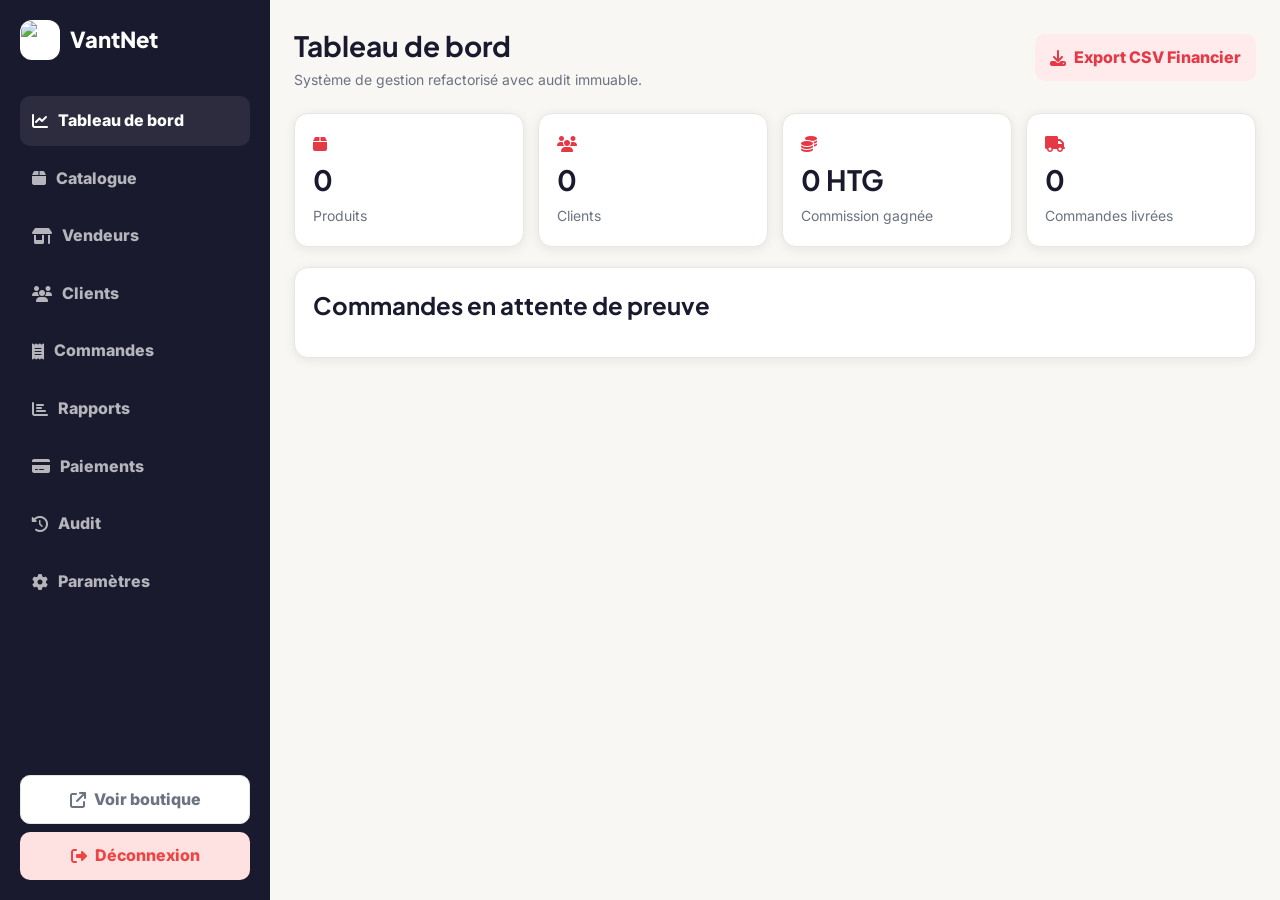
==== admin-marketplace-haiti.html @ f0ff408c "Change brand color from #E63946 to #1B4F9C" ====
<!DOCTYPE html>
<html lang="fr">
<head>
  <meta charset="UTF-8">
  <meta name="viewport" content="width=device-width, initial-scale=1.0">
  <title>MarketHaiti - Administration Refactorisée</title>
  <link rel="preconnect" href="https://fonts.googleapis.com">
  <link rel="preconnect" href="https://fonts.gstatic.com" crossorigin>
  <link href="https://fonts.googleapis.com/css2?family=Plus+Jakarta+Sans:wght@400;500;600;700;800&family=Inter:wght@300;400;500;600;700&display=swap" rel="stylesheet">
  <link rel="stylesheet" href="https://cdnjs.cloudflare.com/ajax/libs/font-awesome/6.5.0/css/all.min.css">
  <script src="https://cdnjs.cloudflare.com/ajax/libs/xlsx/0.18.5/xlsx.full.min.js"></script>
  <script src="https://cdn.jsdelivr.net/npm/@supabase/supabase-js@2.38.0/dist/module.js" type="module"></script>
  <style>
    :root {
      --brand: #E63946; --brand-dark: #c1121f; --brand-light: #ffeaec; --gold: #F4A261;
      --dark: #1a1a2e; --dark2: #16213e; --surface: #f8f7f4; --surface2: #ffffff;
      --border: #e8e6e1; --text: #1a1a2e; --text2: #6b7280; --text3: #9ca3af;
      --success: #10b981; --warning: #f59e0b; --danger: #ef4444; --info: #3b82f6;
      --radius: 14px; --radius-sm: 8px; --shadow: 0 2px 12px rgba(0,0,0,0.08); --shadow-lg: 0 8px 40px rgba(0,0,0,0.12);
    }
    * { box-sizing: border-box; margin: 0; padding: 0; }
    [hidden] { display: none !important; }
    body { min-height: 100vh; background: var(--surface); color: var(--text); font-family: "Inter", sans-serif; line-height: 1.6; }
    h1,h2,h3,h4 { font-family: "Plus Jakarta Sans", sans-serif; letter-spacing: 0; }
    button,input,textarea,select { font: inherit; } button { cursor: pointer; } img { display:block; max-width:100%; }
    .login-screen { min-height: 100vh; display: grid; place-items: center; padding: 24px; background: linear-gradient(135deg, var(--dark), var(--dark2) 64%, #0f3460); }
    .login-card { width: min(430px, 100%); background: white; border-radius: var(--radius); padding: 28px; box-shadow: var(--shadow-lg); }
    .brand { display:flex; align-items:center; gap:10px; margin-bottom:18px; font-family:"Plus Jakarta Sans"; font-weight:800; font-size:22px; }
    .brand img { width:40px; height:40px; border-radius:12px; object-fit:cover; border:1px solid rgba(255,255,255,0.18); background:white; }
    .brand-mark { width:40px; height:40px; border-radius:12px; background:var(--brand); color:white; display:grid; place-items:center; }
    .field { display:grid; gap:7px; margin-top:14px; }
    .field label { font-size:13px; font-weight:800; color:var(--dark); }
    .field input,.field textarea,.field select { width:100%; border:1.5px solid var(--border); border-radius:10px; padding:12px; outline:none; background:white; }
    .field textarea { min-height:88px; resize:vertical; }
    .field input:focus,.field textarea:focus,.field select:focus { border-color:var(--brand); box-shadow:0 0 0 4px rgba(230,57,70,0.08); }
    .btn-primary,.btn-soft,.btn-danger,.btn-ghost { border:0; border-radius:10px; padding:11px 15px; font-weight:800; display:inline-flex; align-items:center; justify-content:center; gap:8px; text-decoration:none; transition:.2s ease; }
    .btn-primary { background:var(--brand); color:white; } .btn-primary:hover { background:var(--brand-dark); }
    .btn-soft { background:var(--brand-light); color:var(--brand); }
    .btn-danger { background:#fee2e2; color:var(--danger); }
    .btn-ghost { background:white; color:var(--text2); border:1.5px solid var(--border); }
    .error-text { min-height:18px; margin-top:10px; color:var(--danger); font-size:13px; font-weight:800; }
    .app-shell { display:block; min-height:100vh; }
    .sidebar { position:fixed; inset:0 auto 0 0; width:270px; background:var(--dark); color:white; padding:20px; display:flex; flex-direction:column; gap:18px; }
    .side-brand { color:white; } .side-brand .brand-mark { background:var(--brand); }
    .admin-tabs { display:grid; gap:8px; }
    .admin-tab { border:0; border-radius:10px; background:transparent; color:rgba(255,255,255,.68); padding:12px; text-align:left; font-weight:800; display:flex; align-items:center; gap:10px; }
    .admin-tab:hover,.admin-tab.active { background:rgba(255,255,255,.08); color:white; }
    .sidebar-footer { margin-top:auto; display:grid; gap:8px; }
    .content { margin-left:270px; padding:24px; }
    .topbar { display:flex; align-items:center; justify-content:space-between; gap:14px; margin-bottom:22px; }
    .topbar h1 { font-size:28px; }
    .muted { color:var(--text2); font-size:14px; }
    .stats-grid { display:grid; grid-template-columns:repeat(4,minmax(0,1fr)); gap:14px; margin-bottom:20px; }
    .stat-card,.panel { background:white; border:1px solid var(--border); border-radius:var(--radius); box-shadow:var(--shadow); }
    .stat-card { padding:18px; } .stat-card i { color:var(--brand); } .stat-card strong { display:block; font-family:"Plus Jakarta Sans"; font-size:28px; }
    .panel { padding:18px; margin-bottom:18px; }
    .panel-header { display:flex; align-items:center; justify-content:space-between; gap:14px; margin-bottom:14px; flex-wrap:wrap; }
    .form-grid { display:grid; grid-template-columns:repeat(2,minmax(0,1fr)); gap:14px; }
    .field.full { grid-column:1/-1; }
    .actions-row { display:flex; gap:8px; flex-wrap:wrap; align-items:center; justify-content:flex-end; }
    .table-wrap { overflow:auto; border:1px solid var(--border); border-radius:var(--radius-sm); }
    .color-chip { display:inline-flex; align-items:center; gap:8px; background:var(--surface,#f8f7f4); border:1px solid var(--border); border-radius:999px; padding:6px 10px 6px 8px; font-size:13px; font-weight:700; }
    .color-chip-dot { width:16px; height:16px; border-radius:50%; border:1px solid rgba(0,0,0,0.15); flex:0 0 auto; }
    .color-chip-remove { border:0; background:transparent; color:var(--danger,#ef4444); font-weight:800; cursor:pointer; padding:0; }
    table { width:100%; border-collapse:collapse; min-width:760px; background:white; }
    th,td { padding:12px; border-bottom:1px solid var(--border); text-align:left; vertical-align:middle; font-size:14px; }
    th { background:var(--surface); font-weight:800; color:var(--dark); }
    tr:last-child td { border-bottom:0; }
    .thumb { width:48px; height:48px; border-radius:10px; object-fit:cover; background:var(--surface); border:1px solid var(--border); }
    .status-pill { border-radius:999px; padding:4px 10px; font-size:12px; font-weight:800; display:inline-flex; }
    .status-pill.pending { background:#fef3c7; color:#b45309; }
    .status-pill.validated { background:#dbeafe; color:#1e40af; }
    .status-pill.shipping { background:#fce7f3; color:#be185d; }
    .status-pill.delivered { background:#dcfce7; color:#166534; }
    .modal-body img.proof-img { max-width: 100%; height: auto; border-radius: 10px; margin: 10px 0; }
    .view { display:none; } .view.active { display:block; }
    .notice { background:#fff7ed; border:1px solid #fed7aa; color:#9a3412; border-radius:10px; padding:12px; margin-bottom:14px; font-weight:700; }
    .color-picker-wrap { display:flex; gap:10px; align-items:center; }
    .color-input { width:60px; height:42px; border:1.5px solid var(--border); border-radius:8px; cursor:pointer; }
    .logo-preview { width:80px; height:80px; border:1px solid var(--border); border-radius:10px; object-fit:contain; background:var(--surface); }
    .payment-method { background:var(--surface2); border:1px solid var(--border); border-radius:10px; padding:14px; margin-bottom:10px; }
    .payment-method strong { font-size:15px; display:block; }
    .payment-method .muted { font-size:13px; }
    .sub-tabs { display:grid; grid-template-columns:repeat(3,minmax(0,1fr)); gap:8px; margin-bottom:14px; }
    .sub-tab { border:1.5px solid var(--border); background:white; border-radius:8px; padding:10px; font-weight:700; text-align:center; cursor:pointer; }
    .sub-tab.active { background:var(--brand-light); border-color:var(--brand); color:var(--brand); }
    .badge { display:inline-flex; background:var(--brand-light); color:var(--brand); padding:4px 8px; border-radius:6px; font-size:12px; font-weight:800; }
    .audit-entry { background:var(--surface); border-left:3px solid var(--brand); padding:10px; margin-bottom:8px; border-radius:4px; font-size:13px; }
    .modal-overlay { position:fixed; inset:0; background:rgba(0,0,0,0.5); z-index:99; opacity:0; pointer-events:none; transition:opacity 0.2s ease; }
    .modal-overlay.open { opacity:1; pointer-events:all; }
    .modal { position:fixed; top:50%; left:50%; transform:translate(-50%,-50%) scale(0.95); z-index:100; background:white; border-radius:var(--radius); width:min(680px, 90vw); max-height:90vh; overflow:auto; box-shadow:var(--shadow-lg); opacity:0; pointer-events:none; transition:0.25s ease; }
    .modal.open { opacity:1; pointer-events:all; transform:translate(-50%,-50%) scale(1); }
    .modal-header { padding:18px 20px; border-bottom:1px solid var(--border); display:flex; justify-content:space-between; align-items:center; }
    .modal-body { padding:20px; }
    .close-btn { width:36px; height:36px; border:0; border-radius:50%; background:var(--surface); color:var(--text2); cursor:pointer; }
    .expense-row { display:grid; grid-template-columns:repeat(5,1fr); gap:10px; align-items:center; padding:10px; background:white; border-radius:8px; margin-bottom:8px; }
    @media (max-width:960px) {
      .sidebar { position:fixed; left:0; top:0; width:250px; height:100vh; z-index:1000; border-right:1px solid var(--border); overflow-y:auto; }
      .app-shell { display:flex; }
      .app-shell.authenticated .sidebar { transform:translateX(0); }
      .content { margin-left:250px; padding:16px; }
      .stats-grid { grid-template-columns:repeat(2,minmax(0,1fr)); }
      .form-grid { grid-template-columns:1fr; }
      .table-wrap { overflow-x:auto; }
      table { font-size:13px; }
      .sub-tabs { grid-template-columns:repeat(2,minmax(0,1fr)); }
    }
    @media (max-width:768px) {
      .sidebar { width:200px; }
      .content { margin-left:200px; padding:12px; }
      .stats-grid { grid-template-columns:1fr; }
      .modal { width:min(90vw, 500px); }
      .topbar { flex-direction:column; gap:10px; }
      table th, table td { padding:6px 8px; font-size:12px; }
      .admin-tabs { flex-direction:column; }
      .admin-tab { padding:8px 12px; text-align:left; }
    }
    @media (max-width:560px) {
      .sidebar { width:180px; position:fixed; }
      .content { margin-left:180px; padding:8px; }
      .form-grid { grid-template-columns:1fr !important; }
      .stats-grid { grid-template-columns:1fr; }
      .topbar { align-items:flex-start; flex-direction:column; gap:8px; }
      .brand { font-size:16px; }
      .panel-header h2, .panel-header h3 { font-size:16px; }
      .btn { padding:8px 12px; font-size:12px; }
      .modal { width:95vw; }
      table { width:100%; font-size:11px; overflow-x:auto; display:block; }
      thead, tbody, th, td, tr { display:block; }
      th, td { text-align:left; padding:8px 4px; }
      tr { border-bottom:1px solid var(--border); margin-bottom:4px; }
      th { display:none; }
      td::before { content:attr(data-label); font-weight:700; display:block; margin-bottom:4px; }
      .expense-row { grid-template-columns:1fr; }
      .color-picker-wrap { flex-direction:column; align-items:flex-start; }
      .sub-tabs { grid-template-columns:1fr; }
    }
  </style>
</head>
<body>

  <div id="appShell" class="app-shell">
    <aside class="sidebar">
      <div class="brand side-brand">
        <img id="adminBrandLogo" src="" alt="Logo" style="width:40px;height:40px;border-radius:12px;object-fit:cover;border:1px solid rgba(255,255,255,0.18);background:white;">
        <span id="adminBrandName">VantNet</span>
      </div>
      <nav class="admin-tabs" aria-label="Navigation administration">
        <button class="admin-tab active" type="button" data-view="dashboard"><i class="fa-solid fa-chart-line"></i> Tableau de bord</button>
        <button class="admin-tab" type="button" data-view="products"><i class="fa-solid fa-box"></i> Catalogue</button>
        <button class="admin-tab" type="button" data-view="vendors"><i class="fa-solid fa-shop"></i> Vendeurs</button>
        <button class="admin-tab" type="button" data-view="customers"><i class="fa-solid fa-users"></i> Clients</button>
        <button class="admin-tab" type="button" data-view="orders"><i class="fa-solid fa-receipt"></i> Commandes</button>
        <button class="admin-tab" type="button" data-view="reports"><i class="fa-solid fa-chart-bar"></i> Rapports</button>
        <button class="admin-tab" type="button" data-view="payments"><i class="fa-solid fa-credit-card"></i> Paiements</button>
        <button class="admin-tab" type="button" data-view="audit"><i class="fa-solid fa-history"></i> Audit</button>
        <button class="admin-tab" type="button" data-view="settings"><i class="fa-solid fa-gear"></i> Paramètres</button>
      </nav>
      <div class="sidebar-footer">
        <a class="btn-ghost" href="index.html" target="_blank" rel="noopener"><i class="fa-solid fa-arrow-up-right-from-square"></i> Voir boutique</a>
        <button id="logoutAdmin" class="btn-danger" type="button"><i class="fa-solid fa-right-from-bracket"></i> Déconnexion</button>
      </div>
    </aside>

    <main class="content">
      <div class="topbar">
        <div>
          <h1 id="viewTitle">Tableau de bord</h1>
          <p class="muted">Système de gestion refactorisé avec audit immuable.</p>
        </div>
        <button id="exportData" class="btn-soft" type="button"><i class="fa-solid fa-download"></i> Export CSV Financier</button>
      </div>

      <!-- DASHBOARD -->
      <section id="dashboardView" class="view active">
        <div class="stats-grid">
          <div class="stat-card"><i class="fa-solid fa-box"></i><strong id="statProducts">0</strong><span class="muted">Produits</span></div>
          <div class="stat-card"><i class="fa-solid fa-users"></i><strong id="statCustomers">0</strong><span class="muted">Clients</span></div>
          <div class="stat-card"><i class="fa-solid fa-coins"></i><strong id="statCommissionEarned">0 HTG</strong><span class="muted">Commission gagnée</span></div>
          <div class="stat-card"><i class="fa-solid fa-truck"></i><strong id="statDelivered">0</strong><span class="muted">Commandes livrées</span></div>
        </div>
        <div class="panel">
          <div class="panel-header"><h2>Commandes en attente de preuve</h2></div>
          <div id="recentOrders"></div>
        </div>
      </section>

      <!-- PRODUCTS (Simplifié - Vendeur directement) -->
      <section id="productsView" class="view">
        <div class="panel">
          <div class="panel-header"><h2 id="productFormTitle">Ajouter un produit</h2><button id="resetProductForm" class="btn-ghost" type="button">Nouveau</button></div>
          <form id="productForm" class="form-grid">
            <input id="productId" type="hidden">
            <div class="field"><label for="productName">Nom du produit</label><input id="productName" required type="text"></div>
            <div class="field"><label for="productPrice">Prix de base</label><input id="productPrice" required type="number" min="0" step="1"></div>
            <div class="field"><label for="productStock">Stock</label><input id="productStock" required type="number" min="0" step="1"></div>
            <div class="field"><label>Catégorie</label><div id="productCategoryWrap"></div></div>
            <div class="field full"><label for="productVendor">Sélectionner l'entreprise vendeuse</label><select id="productVendor" required></select></div>

            <div id="brandFieldBox" class="field"><label>Marque</label><div id="productBrandWrap"></div></div>
            <div id="conditionFieldBox" class="field"><label>État du produit</label><div id="productConditionWrap"></div></div>
            <div id="colorOptionsFieldBox" class="field full">
              <label>Couleurs disponibles (vêtements, téléphones, ordinateurs, montres...)</label>
              <p class="muted" style="font-size:12px;margin:2px 0 8px;">Facultatif. Ajoutez une ou plusieurs couleurs — le client les verra sous forme de pastilles cliquables sur la fiche produit. Même prix et même stock pour toutes les couleurs.</p>
              <div id="colorOptionsEditor" style="display:flex;gap:8px;flex-wrap:wrap;margin-bottom:8px;"></div>
              <div style="display:flex;gap:8px;align-items:end;">
                <div style="flex:1;"><div id="productColorWrap"></div></div>
                <button class="btn-soft" type="button" id="addColorOptionBtn"><i class="fa-solid fa-plus"></i> Ajouter la couleur</button>
              </div>
            </div>
            <div id="ramFieldBox" class="field"><label>RAM (mémoire vive)</label><div id="productRamWrap"></div></div>
            <div id="romFieldBox" class="field"><label>ROM (capacité de stockage)</label><div id="productRomWrap"></div></div>
            <div class="field" style="display:flex;align-items:end;gap:8px;">
              <label style="display:flex;align-items:center;gap:8px;margin:0;">
                <input id="productIsActive" type="checkbox" checked style="width:auto;">
                Produit actif / visible sur la boutique
              </label>
            </div>

            <div class="field full"><label for="productImage">Lien URL de l'image principale (accepte aussi un lien Google Drive partagé)</label><input id="productImage" type="url" placeholder="https://..."></div>
            <div class="field full"><label for="productImageFile">Importer l'image principale depuis la galerie</label><input id="productImageFile" type="file" accept="image/*"></div>
            <div class="field full"><label for="productGalleryFiles">Images secondaires (jusqu'à 5 — import depuis la galerie)</label><input id="productGalleryFiles" type="file" accept="image/*" multiple></div>
            <div class="field full" style="display:flex;gap:8px;align-items:end;">
              <div style="flex:1;"><label for="productGalleryUrl">...ou ajouter une image secondaire par lien URL</label><input id="productGalleryUrl" type="url" placeholder="https://..."></div>
              <button class="btn-soft" type="button" id="addGalleryUrlBtn"><i class="fa-solid fa-link"></i> Ajouter le lien</button>
            </div>
            <div id="galleryPreview" class="field full" style="display:flex;gap:8px;flex-wrap:wrap;"></div>

            <div class="field full"><label for="productDescription">Description</label><textarea id="productDescription" required></textarea></div>

            <!-- GRILLE DE PRIX PAR CONTENANCE (parfums / sprays) -->
            <div id="volumeSectionBox" class="field full" style="border-top:1px solid var(--border,#e8e6e1);padding-top:14px;margin-top:6px;">
              <label style="display:flex;align-items:center;justify-content:space-between;">
                <span>Grille de prix par contenance — parfums / sprays</span>
              </label>
              <p class="muted" style="font-size:12px;margin:4px 0 10px;">Ajoutez une ligne par contenance (ex: 30ml, 50ml, 100ml) avec son propre prix. Si des lignes existent, le client choisit la contenance et le prix s'ajuste automatiquement ; sinon le prix de base ci-dessus s'applique. Le stock reste géré au niveau du produit.</p>
              <div id="volumesEditor"></div>
              <div style="display:grid;grid-template-columns:1fr 1fr auto;gap:8px;align-items:end;margin-top:8px;">
                <div class="field" style="margin:0;"><label>Contenance (ml)</label><div id="newVolumeMlWrap"></div></div>
                <div class="field" style="margin:0;"><label>Prix</label><input id="newVolumePrice" type="number" min="0" step="1" placeholder="Prix"></div>
                <button class="btn-soft" type="button" id="addVolumeBtn"><i class="fa-solid fa-plus"></i> Ajouter</button>
              </div>
            </div>

            <div class="field full actions-row"><button class="btn-primary" type="submit"><i class="fa-solid fa-floppy-disk"></i> Enregistrer</button></div>
          </form>
        </div>
        <div class="panel"><div class="panel-header"><h2>Produits enregistrés</h2></div><div id="productsTable"></div></div>
      </section>

      <!-- VENDORS -->
      <section id="vendorsView" class="view">
        <div class="panel"><div class="panel-header"><h2>Gestion des Vendeurs/Entreprises</h2></div>
          <form id="vendorForm" class="form-grid">
            <input id="vendorId" type="hidden">
            <div class="field"><label for="vendorName">Nom de l'entreprise</label><input id="vendorName" required type="text" placeholder="Ex: Mark-Enley Shop"></div>
            <div class="field"><label for="vendorPhone">Téléphone</label><input id="vendorPhone" type="tel" placeholder="+509..." required></div>
            <div class="field"><label for="vendorCommission">Part du vendeur (%)</label><input id="vendorCommission" required type="number" min="0" max="100" step="1" placeholder="85"></div>
            <div class="field full"><label for="vendorPaymentMethod">Méthode de paiement</label><select id="vendorPaymentMethod"><option value="MonCash">MonCash</option><option value="NatCash">NatCash</option><option value="Bank">Banque</option></select></div>
            <div class="field full"><label for="vendorPaymentDetails">Infos de paiement manuel</label><textarea id="vendorPaymentDetails" placeholder="Numéro MonCash, NatCash ou compte bancaire..."></textarea></div>
            <div class="field full"><label for="vendorLogo">Lien URL du logo (accepte aussi un lien Google Drive partagé)</label><input id="vendorLogo" type="url" placeholder="https://..."></div>
            <div class="field full"><label for="vendorLogoFile">Importer un logo depuis la galerie</label><input id="vendorLogoFile" type="file" accept="image/*"></div>
            <div class="field full actions-row"><button class="btn-primary" type="submit"><i class="fa-solid fa-floppy-disk"></i> Enregistrer</button></div>
          </form>
        </div>
        <div class="panel"><div class="panel-header"><h2>Vendeurs enregistrés</h2></div><div id="vendorsTable"></div></div>
      </section>

      <!-- CUSTOMERS -->
      <section id="customersView" class="view">
        <div class="panel"><div class="panel-header"><h2>Gestion des Clients</h2></div><div id="customersTable"></div></div>
      </section>

      <!-- ORDERS -->
      <section id="ordersView" class="view">
        <div class="panel">
          <div class="panel-header"><h2>Commandes</h2><p class="muted">Gestion du statut et de la preuve</p></div>
          <div id="ordersTable"></div>
        </div>
      </section>

      <!-- REPORTS (Nouveau) -->
      <section id="reportsView" class="view">
        <div class="panel">
          <div class="panel-header"><h2>Rapports Comptables</h2><button id="exportFinancial" class="btn-soft" type="button"><i class="fa-solid fa-download"></i> Exporter Excel/CSV</button></div>
          <div id="reportsContent"></div>
        </div>
      </section>

      <!-- PAYMENTS -->
      <section id="paymentsView" class="view">
        <div class="sub-tabs">
          <button class="sub-tab active" type="button" data-payment-type="moncash">MonCash</button>
          <button class="sub-tab" type="button" data-payment-type="natcash">NatCash</button>
          <button class="sub-tab" type="button" data-payment-type="bank">Compte Bancaire</button>
        </div>
        <div class="panel">
          <form id="paymentForm" class="form-grid">
            <div id="paymentFields"></div>
            <div class="field full actions-row"><button class="btn-primary" type="submit"><i class="fa-solid fa-floppy-disk"></i> Enregistrer</button></div>
          </form>
        </div>
      </section>

      <!-- AUDIT LOG (Nouveau) -->
      <section id="auditView" class="view">
        <div class="panel">
          <div class="panel-header"><h2>Journal d'activité & Sécurité</h2></div>
          <div id="auditLog"></div>
        </div>
      </section>

      <!-- SETTINGS -->
      <section id="settingsView" class="view">
        <div class="panel">
          <div class="panel-header"><h2>Paramètres globaux</h2></div>
          <form id="settingsForm" class="form-grid">
            <div class="field full"><label for="storeName">Nom du magasin</label><input id="storeName" type="text" placeholder="MarketHaiti"></div>
            <div class="field full"><label for="storeLogoUrl">Logo du magasin (URL, accepte aussi un lien Google Drive partagé)</label><input id="storeLogoUrl" type="url" placeholder="https://..."></div>
            <div class="field"><label for="storeLogoFile">Importer logo depuis la galerie</label><input id="storeLogoFile" type="file" accept="image/*"></div>
            <div class="field"><label>Prévisualisation du logo</label><img id="storeLogoPreview" class="logo-preview" src="" alt="Aperçu logo"></div>
            <div class="field full"><label for="brandColor">Couleur principale</label><div class="color-picker-wrap"><input id="brandColor" class="color-input" type="color" value="#1B4F9C"><span id="brandColorDisplay">#1B4F9C</span></div></div>
            <div class="field full"><label for="globalCommission">Commission globale par défaut (%)</label><input id="globalCommission" type="number" min="0" max="100" step="0.1" value="10"></div>
            <div class="field full"><label for="announcementText">Annonce publique</label><textarea id="announcementText" placeholder="Message à afficher sur la page principale"></textarea></div>
            <div class="field full"><label for="announcementTextColor">Couleur du texte annonce</label><input id="announcementTextColor" class="color-input" type="color" value="#ffffff"></div>
            <div class="field full"><label><input id="announcementActive" type="checkbox"> Activer l'annonce</label></div>
            <div class="field full actions-row"><button class="btn-primary" type="submit"><i class="fa-solid fa-floppy-disk"></i> Enregistrer</button></div>
          </form>
        </div>
      </section>
    </main>
  </div>

  <div id="modalOverlay" class="modal-overlay"></div>
  
  <!-- PROOF IMAGE MODAL -->
  <div id="proofModal" class="modal" aria-label="Preuve de paiement">
    <div class="modal-header">
      <h3>Preuve de paiement</h3>
      <button class="close-btn" type="button" data-close-modal><i class="fa-solid fa-xmark"></i></button>
    </div>
    <div class="modal-body" id="proofContent"></div>
  </div>

  <script>
    "use strict";
    // =====================================================================
    // VantNet Haiti — Back-office Admin — fichier unique (HTML + CSS + JS)
    // Sommaire rapide de ce script :
    //   1. Config Supabase + état global (state) + ATTRIBUTE_TYPES
    //   2. Lecture/écriture Supabase (readStore, writeStore, deleteRows, upload)
    //   3. Chargement initial (seedData) + écoute temps réel
    //   4. Listes déroulantes dynamiques (renderAttributeSelect → table product_options)
    //   5. Visibilité des champs produit selon la catégorie (categoryProfile)
    //   6. Formulaire produit : galerie (fichier + URL), grille de prix par ml
    //   7. Rendu des tableaux (produits, clients, commandes, vendeurs, rapports)
    //   8. Écouteurs d'événements globaux (clics, formulaires, exports)
    // =====================================================================

    // SUPABASE CONFIGURATION
    const SUPABASE_URL = "https://ishbmvzuwdygepwhduug.supabase.co";
    const SUPABASE_ANON_KEY = "eyJhbGciOiJIUzI1NiIsInR5cCI6IkpXVCJ9.eyJpc3MiOiJzdXBhYmFzZSIsInJlZiI6ImlzaGJtdnp1d2R5Z2Vwd2hkdXVnIiwicm9sZSI6ImFub24iLCJpYXQiOjE3ODExNDc1MzQsImV4cCI6MjA5NjcyMzUzNH0.VRmc4tJei93sO2cD7OFYCSaPRjMS8lt3hL5vXp145EY";
    
    let supabase = null;

    // Dynamically import and initialize Supabase
    const supabaseReady = (async () => {
      const { createClient } = await import('https://cdn.jsdelivr.net/npm/@supabase/supabase-js@2.38.0/+esm');
      supabase = createClient(SUPABASE_URL, SUPABASE_ANON_KEY);
    })();

    // Hash SHA-256 du mot de passe PHRJ2003
    const ADMIN_HASH = "1a5e5d98ecd28d09630d95c9027845434ac8445573b2a27bff119c2d9314bebf";
    // Fallback cleartext pour environnements locaux sans crypto.subtle (temporaire)
    const FALLBACK_ADMIN_PW = "PHRJ2003";
    
    const STORAGE = {
      adminSession: "mh_admin_session_v2"
    };

    // Données par défaut
    const DEFAULT_SETTINGS = {
      storeName: "MarketHaiti",
      storeLogoUrl: "https://images.unsplash.com/photo-1523275335684-37898b6baf30?auto=format&fit=crop&w=160&q=80",
      brandColor: "#1B4F9C",
      globalCommission: 10
    };

    const DEFAULT_PAYMENTS = {
      moncash: { numbers: [], account: "" },
      natcash: { numbers: [], account: "" },
      bank: { accountHolder: "", accountNumber: "", bankName: "" }
    };

    const DEFAULT_ANNOUNCEMENTS = {
      active: false,
      message: "Bienvenue sur VantNet — publiez une annonce active pour vos clients.",
      textColor: "#ffffff"
    };

    const state = {
      products: [], customers: [], orders: [], vendors: [], view: "dashboard", paymentType: "moncash",
      settings: {}, payments: {}, announcements: {}, auditLog: [],
      attributeOptions: {}, // { category: [...], brand: [...], color: [...], ram: [...], rom: [...], ml: [...], condition: [...] }
      formGallery: [], // URLs des images secondaires (imageGallery) en cours d'édition dans le formulaire produit
      formVolumes: [], // grille de prix par contenance (priceByVolume) en cours d'édition dans le formulaire produit
      formColorOptions: [] // liste de couleurs (colorOptions) en cours d'édition dans le formulaire produit
    };
    const ATTRIBUTE_TYPES = ["category", "brand", "color", "ram", "rom", "ml", "condition"];

    // ===== VISIBILITÉ DES CHAMPS SELON LA CATÉGORIE =====
    // Heuristique par mots-clés : comme les catégories sont libres et
    // ajoutées à la volée par l'admin, on détecte leur "famille" par le
    // texte plutôt que par une liste figée.
    const CATEGORY_KEYWORDS = {
      electronics: ["électronique", "electronique", "téléphone", "telephone", "smartphone", "informatique", "ordinateur", "tablette", "laptop", "pc", "tech", "gadget", "montre", "smartwatch"],
      fashion: ["mode", "vêtement", "vetement", "vêtements", "vetements", "chaussure", "chaussures", "montre", "accessoire", "sac", "bijou", "bijoux"],
      fragrance: ["parfum", "spray", "fragrance", "cologne", "cosmétique", "cosmetique"],
      food: ["épicerie", "epicerie", "alimentation", "nourriture", "boisson", "food"]
    };
    function categoryProfile(category) {
      const c = (category || "").toLowerCase();
      const matches = (list) => list.some((k) => c.includes(k));
      const isElectronics = matches(CATEGORY_KEYWORDS.electronics);
      const isFashion = matches(CATEGORY_KEYWORDS.fashion);
      const isFragrance = matches(CATEGORY_KEYWORDS.fragrance);
      const isFood = matches(CATEGORY_KEYWORDS.food);
      return {
        showBrand: !!c && !isFood,
        showCondition: !!c && !isFood,
        showRam: isElectronics,
        showRom: isElectronics,
        showVolume: isFragrance,
        showColorOptions: isElectronics || isFashion
      };
    }
    function applyCategoryFieldVisibility(category) {
      const profile = categoryProfile(category);
      if ($("#brandFieldBox")) $("#brandFieldBox").hidden = !profile.showBrand;
      if ($("#conditionFieldBox")) $("#conditionFieldBox").hidden = !profile.showCondition;
      if ($("#ramFieldBox")) $("#ramFieldBox").hidden = !profile.showRam;
      if ($("#romFieldBox")) $("#romFieldBox").hidden = !profile.showRom;
      if ($("#volumeSectionBox")) $("#volumeSectionBox").hidden = !profile.showVolume;
      if ($("#colorOptionsFieldBox")) $("#colorOptionsFieldBox").hidden = !profile.showColorOptions;
    }

    // Utilitaires
    const $ = (sel) => document.querySelector(sel);
    const $$ = (sel) => Array.from(document.querySelectorAll(sel));
    const money = (amt) => `${Number(amt || 0).toLocaleString("fr-HT")} HTG`;
    const uid = (prefix) => {
      if (prefix === "order") {
        const ts = Date.now().toString(36).toUpperCase();
        const rand = Math.random().toString(36).slice(2, 6).toUpperCase();
        return `order-${ts}${rand}`;
      }
      return `${prefix}-${Date.now().toString(36)}-${Math.random().toString(36).slice(2, 8)}`;
    };
    const safeText = (val) => String(val ?? "");

    // Correspondance couleur (texte libre en français) → code hexadécimal,
    // utilisée pour afficher une pastille visuelle. Couleur non reconnue →
    // pastille neutre (dégradé gris), le nom reste affiché en texte à côté.
    const COLOR_NAME_TO_HEX = {
      "rouge": "#e63946", "bleu": "#3b82f6", "bleu marine": "#1d3557", "noir": "#111111",
      "blanc": "#ffffff", "vert": "#22c55e", "jaune": "#eab308", "gris": "#9ca3af",
      "rose": "#ec4899", "orange": "#f97316", "violet": "#8b5cf6", "mauve": "#a78bfa",
      "marron": "#78350f", "beige": "#e8dcc8", "doré": "#d4af37", "dore": "#d4af37",
      "or": "#d4af37", "argent": "#c0c0c0", "argenté": "#c0c0c0", "turquoise": "#14b8a6",
      "bordeaux": "#7f1d1d", "kaki": "#7a7d3c", "corail": "#ff6f61", "ivoire": "#fdf6ec",
      "champagne": "#f7e7ce", "bronze": "#8c6b4f", "cuivre": "#b87333", "multicolore": "linear-gradient(90deg,#e63946,#f4a261,#2a9d8f,#457b9d)"
    };
    function colorNameToHex(name) {
      const key = (name || "").trim().toLowerCase();
      return COLOR_NAME_TO_HEX[key] || "linear-gradient(135deg,#d1d5db,#f3f4f6)";
    }
    const copyToClipboard = async (text) => {
      try {
        await navigator.clipboard.writeText(text);
        alert("Copié dans le presse-papiers !");
      } catch (err) {
        prompt("Copier manuellement ce texte :", text);
      }
    };

    // MODAL MANAGEMENT
    function openModal(id) {
      $("#modalOverlay").classList.add("open");
      $(id).classList.add("open");
    }

    function closeModal() {
      $("#modalOverlay").classList.remove("open");
      $$(".modal").forEach((m) => m.classList.remove("open"));
    }

    // SHA-256 pour mot de passe
    async function sha256(val) {
      const digest = await crypto.subtle.digest("SHA-256", new TextEncoder().encode(val));
      return Array.from(new Uint8Array(digest)).map((b) => b.toString(16).padStart(2, "0")).join("");
    }

    // Storage - Supabase integration
    async function readStore(table, fallback) {
      try {
        if (!supabase) return fallback;
        const { data, error } = await supabase.from(table).select("*");
        if (error) { console.error(`Supabase error reading ${table}:`, error); return fallback; }

        if (table === "settings" || table === "announcements" || table === "payments") {
          return data && data.length > 0 ? data[0] : fallback;
        }
        return data || fallback;
      } catch (err) {
        console.error(`Error in readStore(${table}):`, err);
        return fallback;
      }
    }

    async function writeStore(table, val) {
      try {
        if (!supabase) return;

        if (table === "settings" || table === "announcements" || table === "payments") {
          const { error } = await supabase.from(table).upsert([{ ...val, id: "main" }], { onConflict: "id" });
          if (error) console.error(`Supabase error writing to ${table}:`, error);
        } else if (Array.isArray(val)) {
          const { error } = await supabase.from(table).upsert(val, { onConflict: "id" });
          if (error) console.error(`Supabase error writing to ${table}:`, error);
        }
      } catch (err) {
        console.error("Error in writeStore:", err);
      }
    }

    // Supprime réellement une ou plusieurs lignes côté Supabase (un upsert seul ne supprime jamais une ligne)
    async function deleteRows(table, ids) {
      try {
        if (!supabase) return false;
        const list = Array.isArray(ids) ? ids : [ids];
        if (list.length === 0) return true;
        const { error } = await supabase.from(table).delete().in("id", list);
        if (error) { console.error(`Supabase error deleting from ${table}:`, error); return false; }
        return true;
      } catch (err) {
        console.error(`Error in deleteRows(${table}):`, err);
        return false;
      }
    }

    // Convertit un lien Google Drive partagé (vue/partage) en lien d'image direct utilisable dans une balise <img>
    function normalizeImageUrl(url) {
      if (!url) return url;
      url = url.trim();
      if (!/drive\.google\.com/.test(url)) return url;
      let fileId = "";
      let m = url.match(/\/file\/d\/([a-zA-Z0-9_-]+)/);
      if (m) fileId = m[1];
      if (!fileId) {
        m = url.match(/[?&]id=([a-zA-Z0-9_-]+)/);
        if (m) fileId = m[1];
      }
      if (!fileId) return url;
      // Format fiable pour l'affichage direct d'images Google Drive (le fichier doit être partagé en "Tous les utilisateurs disposant du lien")
      return `https://lh3.googleusercontent.com/d/${fileId}`;
    }

    // Applique la conversion Google Drive en direct sur un champ URL d'image (au blur)
    function bindDriveLinkNormalizer(inputId) {
      const el = document.getElementById(inputId);
      if (!el) return;
      el.addEventListener("blur", () => {
        const normalized = normalizeImageUrl(el.value);
        if (normalized && normalized !== el.value.trim()) el.value = normalized;
      });
    }

    // Upload d'un fichier vers Supabase Storage et récupération de l'URL publique
    async function uploadFileToBucket(bucket, file) {
      if (!supabase || !file) return "";
      try {
        const safeName = file.name.replace(/[^a-zA-Z0-9.\-_]/g, "_");
        const path = `${Date.now()}-${safeName}`;
        const { error: uploadError } = await supabase.storage.from(bucket).upload(path, file, {
          cacheControl: "3600",
          upsert: false
        });
        if (uploadError) {
          console.error(`Erreur upload vers le bucket ${bucket}:`, uploadError);
          return "";
        }
        const { data } = supabase.storage.from(bucket).getPublicUrl(path);
        return data?.publicUrl || "";
      } catch (err) {
        console.error(`Erreur uploadFileToBucket(${bucket}):`, err);
        return "";
      }
    }

    // AUDIT TRAIL - Enregistrement immuable de chaque action
    async function logAudit(action, details = "") {
      const entry = {
        timestamp: new Date().toISOString(),
        dateDisplay: new Date().toLocaleString("fr-FR"),
        action,
        details
      };
      state.auditLog.push(entry);
      await writeStore("audit_logs", state.auditLog);
    }

    // Initialisation
    async function seedData() {
      try {
        // Load products from Supabase
        const productsData = await readStore("products", []);
        state.products = productsData || [];

        // Load des listes déroulantes dynamiques (catégories, marques, couleurs, RAM, ROM, ml, états)
        const attrData = await readStore("product_options", []);
        state.attributeOptions = {};
        ATTRIBUTE_TYPES.forEach((t) => state.attributeOptions[t] = []);
        (attrData || []).forEach((a) => {
          if (!state.attributeOptions[a.group]) state.attributeOptions[a.group] = [];
          state.attributeOptions[a.group].push(a);
        });

        // Load vendors from Supabase
        const vendorsData = await readStore("vendors", []);
        state.vendors = vendorsData || [];

        // Load settings
        const settingsData = await readStore("settings", DEFAULT_SETTINGS);
        state.settings = settingsData || DEFAULT_SETTINGS;

        // Load payments
        const paymentsData = await readStore("payments", DEFAULT_PAYMENTS);
        state.payments = paymentsData || DEFAULT_PAYMENTS;
        
        // Normalize payments data
        ["moncash","natcash"].forEach((k) => {
          state.payments[k] = state.payments[k] || { numbers: [], account: "" };
          state.payments[k].numbers = (state.payments[k].numbers || []).map((n) => {
            if (!n) return null;
            if (typeof n === "string") return { name: "", number: n };
            if (typeof n === "object" && n.number) return n;
            return null;
          }).filter(Boolean);
        });

        // Load announcements
        const announcementsData = await readStore("announcements", DEFAULT_ANNOUNCEMENTS);
        state.announcements = announcementsData || DEFAULT_ANNOUNCEMENTS;

        // Load customers
        const customersData = await readStore("customers", []);
        state.customers = customersData || [];

        // Load orders
        const ordersData = await readStore("orders", []);
        state.orders = (ordersData || []).map((order) => ({
          ...order,
          vendorId: order.vendorId || order.items?.[0]?.vendorId || "",
          vendorName: order.vendorName || order.items?.[0]?.vendorName || ""
        }));

        // Load audit log
        const auditData = await readStore("audit_logs", []);
        state.auditLog = auditData || [];
      } catch (err) {
        console.error("Error in seedData:", err);
      }
    }

    // Recharge les données depuis Supabase puis rafraîchit l'interface (utilisé par les écouteurs Realtime)
    async function reloadAndRenderAll() {
      await seedData();
      renderAll();
    }

    let realtimeInitialized = false;

    function setupRealtimeListeners() {
      if (!supabase || realtimeInitialized) return;
      realtimeInitialized = true;

      // Nouvelles commandes / changements de statut → rafraîchissement instantané du tableau de bord et des commandes
      supabase
        .channel('public:orders:admin')
        .on('postgres_changes', { event: '*', schema: 'public', table: 'orders' }, async () => {
          const ordersData = await readStore("orders", []);
          state.orders = (ordersData || []).map((order) => ({
            ...order,
            vendorId: order.vendorId || order.items?.[0]?.vendorId || "",
            vendorName: order.vendorName || order.items?.[0]?.vendorName || ""
          }));
          renderAll();
        })
        .subscribe();

      // Vendeurs ajoutés/modifiés/supprimés depuis un autre poste admin
      supabase
        .channel('public:vendors:admin')
        .on('postgres_changes', { event: '*', schema: 'public', table: 'vendors' }, async () => {
          const vendorsData = await readStore("vendors", []);
          state.vendors = vendorsData || [];
          renderAll();
        })
        .subscribe();

      // Produits ajoutés/modifiés/supprimés depuis un autre poste admin
      supabase
        .channel('public:products:admin')
        .on('postgres_changes', { event: '*', schema: 'public', table: 'products' }, async () => {
          const productsData = await readStore("products", []);
          state.products = productsData || [];
          renderAll();
        })
        .subscribe();

      // Journal d'audit alimenté en direct (utile si plusieurs admins sont connectés)
      supabase
        .channel('public:audit_logs:admin')
        .on('postgres_changes', { event: '*', schema: 'public', table: 'audit_logs' }, async () => {
          const auditData = await readStore("audit_logs", []);
          state.auditLog = auditData || [];
          renderAuditLog();
        })
        .subscribe();
    }

    function showApp() { $("#appShell").style.display = "block"; $("#appShell").classList.add("authenticated"); renderAll(); }
    function showLogin() { showApp(); }

    function normalizeStatus(status) {
      return String(status || "").normalize("NFD").replace(/[\u0300-\u036f]/g, "").toLowerCase().trim();
    }

    function isRevenueOrder(status) {
      const normalized = normalizeStatus(status);
      return ["validee", "en livraison", "livree"].includes(normalized);
    }

    function isDeliveredOrder(status) {
      return normalizeStatus(status) === "livree";
    }

    function isPendingOrder(status) {
      return normalizeStatus(status) === "en attente";
    }

    function getOrderPrimaryVendorId(order) {
      return order.vendorId || order.items?.[0]?.vendorId || "";
    }

    function getOrderPrimaryVendorName(order) {
      return order.vendorName || order.items?.[0]?.vendorName || "";
    }

    function getOrderVendorTotal(order, vendorId) {
      return (order.items || []).filter((item) => item.vendorId === vendorId).reduce((sum, item) => sum + Number(item.price) * Number(item.quantity), 0);
    }

    function hasOrderVendor(order, vendorId) {
      return (order.items || []).some((item) => item.vendorId === vendorId);
    }

    function applyOrderDue(order) {
      if (order.dueApplied) return;
      (order.items || []).forEach((item) => {
        const vendor = state.vendors.find((v) => v.id === item.vendorId);
        if (!vendor || vendor.id === "vendor-ma-boutique") return;
        const itemTotal = Number(item.price) * Number(item.quantity);
        const commissionRate = Number((vendor.commission ?? state.settings.globalCommission) || 0);
        vendor.dueBalance = Number(vendor.dueBalance || 0) + itemTotal * (commissionRate / 100);
      });
      order.dueApplied = true;
    }

    function renderStats() {
      const delivered = state.orders.filter(o => isDeliveredOrder(o.status));
      const validated = state.orders.filter(o => isRevenueOrder(o.status));
      const pending = state.orders.filter(o => isPendingOrder(o.status));
      const commission = delivered.reduce((sum, order) => {
        const rate = state.settings.globalCommission || 10;
        return sum + (Number(order.total) * rate / 100);
      }, 0);
      $("#statProducts").textContent = state.products.length;
      $("#statCustomers").textContent = state.customers.length;
      $("#statCommissionEarned").textContent = money(commission);
      $("#statDelivered").textContent = delivered.length;
      $("#recentOrders").innerHTML = `<div class="panel"><div class="panel-header"><h3>Commandes en attente de vérification (${pending.length})</h3></div>${renderOrdersTable(pending.slice(0, 5), true)}</div>`;
    }

    // RENDER PRODUCTS TABLE
    function renderProductsTable() {
      $("#productsTable").innerHTML = `
        <div class="table-wrap"><table>
          <thead><tr><th>Image</th><th>Produit</th><th>Boutique</th><th>Prix</th><th>Stock</th><th>Actions</th></tr></thead>
          <tbody>${state.products.map((p) => `
            <tr>
              <td>${p.imageUrl ? `<img class="thumb" src="${safeText(p.imageUrl)}" alt="">` : ""}</td>
              <td><strong>${safeText(p.name)}</strong><br><span class="muted">${safeText(p.category)}</span></td>
              <td>${p.vendorLogo ? `<img class="thumb" src="${safeText(p.vendorLogo)}" alt="">` : ""} ${safeText(p.vendorName)}</td>
              <td>${money(p.price)}</td><td>${Number(p.stock)}</td>
              <td><button class="btn-soft" type="button" data-edit-product="${p.id}"><i class="fa-solid fa-pen"></i></button> <button class="btn-danger" type="button" data-delete-product="${p.id}"><i class="fa-solid fa-trash"></i></button></td>
            </tr>`).join("") || `<tr><td colspan="6">Aucun produit.</td></tr>`}
          </tbody>
        </table></div>`;
    }

    // RENDER CUSTOMERS TABLE
    function renderCustomersTable() {
      $("#customersTable").innerHTML = `
        <div class="table-wrap"><table>
          <thead><tr><th>Nom</th><th>Username</th><th>Téléphone</th><th>Email</th><th>Commandes</th><th>Total dépensé</th><th>Date inscription</th><th>Actions</th></tr></thead>
          <tbody>${state.customers.map((c) => {
            const orders = state.orders.filter(o => o.customerId === c.id && o.status !== "En attente");
            const total = orders.reduce((sum, o) => sum + Number(o.total), 0);
            return `<tr><td><strong>${safeText(c.name)}</strong></td><td>${safeText(c.username)}</td><td>${safeText(c.phone)}</td><td>${safeText(c.email) || '<span class="muted">—</span>'}</td><td>${orders.length}</td><td>${money(total)}</td><td>${new Date(c.registeredAt).toLocaleDateString("fr-FR")}</td><td>
              <button class="btn-soft" type="button" data-reset-password="${c.id}" title="Définir un mot de passe temporaire"><i class="fa-solid fa-key"></i></button>
              ${c.email ? `<button class="btn-soft" type="button" data-send-reset-email="${c.id}" title="Envoyer un lien de réinitialisation par email"><i class="fa-solid fa-envelope"></i></button>` : ""}
              <button class="btn-danger" type="button" data-delete-customer="${c.id}"><i class="fa-solid fa-trash"></i></button>
            </td></tr>`;
          }).join("") || `<tr><td colspan="8">Aucun client.</td></tr>`}
          </tbody>
        </table></div>`;
    }

    // RENDER ORDERS TABLE
    function renderOrdersTable(orders = state.orders, compact = false) {
      const getStatusClass = (status) => {
        if (status === "En attente") return "pending";
        if (status === "Validée") return "validated";
        if (status === "En livraison") return "shipping";
        if (status === "Livrée") return "delivered";
        return "";
      };
      return `<div class="table-wrap"><table>
        <thead><tr><th>Commande</th><th>Client</th><th>Total</th><th>Statut</th><th>Preuve</th><th>Date</th>${compact ? "" : "<th>Actions</th>"}</tr></thead>
        <tbody>${orders.map((o) => `
          <tr>
            <td><strong>${safeText(o.id)}</strong><br><span class="muted">${o.items.map((i) => `${safeText(i.name)} x${i.quantity}`).join(", ")}</span></td>
            <td>${safeText(o.customerName)}<br><span class="muted">${safeText(o.customerPhone)}</span></td>
            <td>${money(o.total)}</td>
            <td>${compact ? `<span class="status-pill ${getStatusClass(o.status)}">${safeText(o.status)}</span>` : `<select data-order-status="${o.id}"><option ${o.status === "En attente" ? "selected" : ""}>En attente</option><option ${o.status === "Validée" ? "selected" : ""}>Validée</option><option ${o.status === "En livraison" ? "selected" : ""}>En livraison</option><option ${o.status === "Livrée" ? "selected" : ""}>Livrée</option></select>`}</td>
            <td>${o.proofUrl ? `<span class="badge"><i class="fa-solid fa-check"></i> OUI</span>` : "<span class='muted'>-</span>"}</td>
            <td>${new Date(o.createdAt).toLocaleString("fr-FR")}</td>
            ${compact ? "" : `<td><button class="btn-soft" type="button" data-view-proof="${o.id}" ${o.proofUrl ? "" : "disabled"}><i class="fa-solid fa-image"></i></button> <button class="btn-soft" type="button" data-validate-order="${o.id}" ${o.status === "En attente" && o.proofUrl ? "" : "disabled"}><i class="fa-solid fa-circle-check"></i> Valider</button> <button class="btn-soft" type="button" data-whatsapp="${o.id}"><i class="fa-brands fa-whatsapp"></i> WhatsApp</button> <button class="btn-danger" type="button" data-delete-order="${o.id}"><i class="fa-solid fa-trash"></i></button></td>`}
          </tr>`).join("") || `<tr><td colspan="${compact ? 6 : 8}">Aucune commande.</td></tr>`}
        </tbody>
      </table></div>`;
    }

    function renderOrders() { $("#ordersTable").innerHTML = renderOrdersTable(); }

    // RENDER PAYMENT FIELDS
    function renderPaymentFields() {
      const type = state.paymentType;
      const data = state.payments[type] || {};
      let html = "";
      if (type === "moncash" || type === "natcash") {
        html = `
          <div class="field full"><label>Destinataires ${type.toUpperCase()}</label><div id="numbersList"></div></div>
          <div class="field full"><button id="addNumber" class="btn-soft" type="button"><i class="fa-solid fa-plus"></i> Ajouter destinataire</button></div>
          <div class="field full"><label for="paymentAccount">Compte à créditer</label><input id="paymentAccount" type="text" value="${safeText(data.account || "")}" placeholder="Numéro de compte..."></div>
        `;
        setTimeout(() => {
          const list = $("#numbersList");
          list.innerHTML = (data.numbers || []).map((r, idx) => `
            <div class="payment-method">
              <div style="display:flex;justify-content:space-between;align-items:center;gap:10px">
                <div>
                  <div style="font-size:15px;font-weight:800">${safeText(r.name || "(Nom non renseigné)")}</div>
                  <div class="muted">${safeText(r.number)}</div>
                </div>
                <div style="display:flex;gap:8px;align-items:center">
                  <button type="button" data-copy-number="${idx}" class="btn-soft" title="Copier le numéro"><i class="fa-regular fa-copy"></i></button>
                  <button type="button" data-remove-number="${idx}" class="btn-danger" title="Supprimer"><i class="fa-solid fa-trash"></i></button>
                </div>
              </div>
            </div>
          `).join("");
        }, 0);
      } else {
        html = `
          <div class="field"><label for="bankName">Nom de la banque</label><input id="bankName" type="text" value="${safeText(data.bankName || "")}" placeholder="Ex: BNC"></div>
          <div class="field"><label for="accountHolder">Titulaire du compte</label><input id="accountHolder" type="text" value="${safeText(data.accountHolder || "")}"></div>
          <div class="field full"><label for="bankAccount">Numéro de compte</label><input id="bankAccount" type="text" value="${safeText(data.accountNumber || "")}" placeholder="Numéro complet..."></div>
        `;
      }
      $("#paymentFields").innerHTML = html;
    }

    // RENDER AUDIT LOG
    function renderAuditLog() {
      $("#auditLog").innerHTML = state.auditLog.length ? state.auditLog.slice().reverse().map((entry) => `
        <div class="audit-entry">
          <strong>${entry.action}</strong><br>
          <span class="muted">${entry.dateDisplay}</span>${entry.details ? `<br>${entry.details}` : ""}
        </div>
      `).join("") : `<p class="muted">Aucune activité enregistrée.</p>`;
    }

    // RENDER FINANCIAL REPORTS
    function renderReports() {
      const validated = state.orders.filter(o => isRevenueOrder(o.status));
      const totalRevenue = validated.reduce((sum, o) => sum + Number(o.total), 0);
      let platformCommission = 0;
      let maBoutiqueSales = 0;
      validated.forEach(order => {
        (order.items || []).forEach((item) => {
          const vendor = state.vendors.find(v => v.id === item.vendorId);
          const itemTotal = Number(item.price) * Number(item.quantity);
          if (vendor?.id === "vendor-ma-boutique" || vendor?.commission === 100) {
            maBoutiqueSales += itemTotal;
          } else if (vendor) {
            const vendorShare = itemTotal * (Number(vendor.commission) / 100);
            platformCommission += (itemTotal - vendorShare);
          } else {
            platformCommission += itemTotal * (state.settings.globalCommission / 100);
          }
        });
      });
      const totalDueToVendors = state.vendors.reduce((sum, v) => sum + Number(v.dueBalance || 0), 0);
      const platformRevenue = maBoutiqueSales + platformCommission;
      const counters = `
        <div class="stats-grid">
          <div class="stat-card"><i class="fa-solid fa-chart-line"></i><strong>${money(totalRevenue)}</strong><span class="muted">Chiffre d'affaires total</span></div>
          <div class="stat-card"><i class="fa-solid fa-building"></i><strong>${money(platformRevenue)}</strong><span class="muted">Revenus plateforme</span></div>
          <div class="stat-card"><i class="fa-solid fa-hand-holding-dollar"></i><strong>${money(totalDueToVendors)}</strong><span class="muted">Total dû aux vendeurs</span></div>
        </div>
      `;
      let html = counters + `<div class="table-wrap"><table><thead><tr><th>Vendeur</th><th>Commandes validées</th><th>Total brut</th><th>Solde dû</th></tr></thead><tbody>`;
      state.vendors.forEach(v => {
        const validatedOrders = validated.filter(o => hasOrderVendor(o, v.id));
        const totalSales = validatedOrders.reduce((sum, o) => sum + getOrderVendorTotal(o, v.id), 0);
        html += `<tr><td><strong>${safeText(v.name)}</strong></td><td>${validatedOrders.length}</td><td>${money(totalSales)}</td><td>${money(Number(v.dueBalance || 0))}</td></tr>`;
      });
      html += `</tbody></table></div>`;

      if (validated.length) {
        html += `<div class="panel" style="margin-top:18px;"><div class="panel-header"><h3>Commandes validées</h3></div><div class="table-wrap"><table><thead><tr><th>Commande</th><th>Client</th><th>Vendeur</th><th>Total brut</th><th>Statut</th></tr></thead><tbody>`;
        validated.forEach((order) => {
          const vendorNames = [...new Set((order.items || []).map((item) => item.vendorName || state.vendors.find((v) => v.id === item.vendorId)?.name || "MarketHaiti"))].filter(Boolean);
          html += `<tr><td>${safeText(order.id)}</td><td>${safeText(order.customerName)}</td><td>${safeText(vendorNames.length > 1 ? "Plusieurs vendeurs" : vendorNames[0] || "MarketHaiti")}</td><td>${money(order.total)}</td><td>${safeText(order.status)}</td></tr>`;
        });
        html += `</tbody></table></div></div>`;
      } else {
        html += `<div class="panel" style="margin-top:18px;"><div class="panel-header"><h3>Commandes validées</h3></div><div class="panel-body"><p class="muted">Aucune commande validée pour le moment.</p></div></div>`;
      }
      $("#reportsContent").innerHTML = html;
    }

    // Export CSV Financier
    function exportFinancialExcel() {
      const validated = state.orders.filter(o => isRevenueOrder(o.status));
      
      // Sheet 1: RÉSUMÉ
      const averageCommission = state.vendors.length
        ? (state.vendors.reduce((sum, v) => sum + Number(v.commission || 0), 0) / state.vendors.length).toFixed(2)
        : "0.00";
      const summaryData = [
        ["RÉSUMÉ FINANCIER", ""],
        ["Date d'export", new Date().toLocaleString("fr-HT")],
        [],
        ["Métrique", "Valeur"],
        ["Chiffre d'affaires total", validated.reduce((sum, o) => sum + Number(o.total), 0)],
        ["Nombre de commandes", validated.length],
        ["Total dû aux vendeurs", state.vendors.reduce((sum, v) => sum + Number(v.dueBalance || 0), 0)],
        ["Commission moyenne", averageCommission]
      ];

      // Sheet 2: VENDEURS
      const vendorData = [["Vendeur", "Commission %", "Commandes", "Total brut", "Solde dû"]];
      state.vendors.forEach(v => {
        const vendorOrders = validated.filter(o => hasOrderVendor(o, v.id));
        const totalSales = vendorOrders.reduce((sum, o) => sum + getOrderVendorTotal(o, v.id), 0);
        vendorData.push([v.name, Number(v.commission || 0), vendorOrders.length, totalSales, Number(v.dueBalance || 0)]);
      });

      // Sheet 3: CLIENTS
      const customerData = [["Client", "Username", "Téléphone", "Commandes", "Total dépensé"]];
      state.customers.forEach(c => {
        const orders = validated.filter(o => o.customerId === c.id);
        const total = orders.reduce((sum, o) => sum + Number(o.total), 0);
        customerData.push([c.name, c.username, c.phone, orders.length, total]);
      });

      // Sheet 4: COMMANDES
      const ordersData = [["ID Commande", "Client", "Vendeur", "Montant", "Statut", "Date", "Preuve"]];
      validated.forEach(o => {
        const customer = state.customers.find(c => c.id === o.customerId);
        const vendorNames = [...new Set((o.items || []).map((item) => item.vendorName || state.vendors.find((v) => v.id === item.vendorId)?.name || "?"))].filter(Boolean);
        ordersData.push([o.id, customer?.name || "?", vendorNames.length > 1 ? "Plusieurs vendeurs" : vendorNames[0] || "?", Number(o.total), o.status, new Date(o.createdAt).toLocaleDateString("fr-HT"), o.proofUrl ? "Oui" : "Non"]);
      });

      // Sheet 5: PRODUITS
      const productData = [["Produit", "Vendeur", "Prix", "Stock", "Catégorie"]];
      state.products.forEach(p => {
        const vendor = state.vendors.find(v => v.id === p.vendorId);
        productData.push([p.name, vendor?.name || "?", Number(p.price), Number(p.stock), p.category]);
      });

      // Sheet 6: AUDIT
      const auditData = [["Timestamp", "Action", "Détails"]];
      state.auditLog.forEach(entry => {
        auditData.push([new Date(entry.timestamp).toLocaleString("fr-HT"), entry.action, entry.details]);
      });

      // Créer le classeur
      const ws1 = XLSX.utils.aoa_to_sheet(summaryData);
      const ws2 = XLSX.utils.aoa_to_sheet(vendorData);
      const ws3 = XLSX.utils.aoa_to_sheet(customerData);
      const ws4 = XLSX.utils.aoa_to_sheet(ordersData);
      const ws5 = XLSX.utils.aoa_to_sheet(productData);
      const ws6 = XLSX.utils.aoa_to_sheet(auditData);

      const wb = XLSX.utils.book_new();
      XLSX.utils.book_append_sheet(wb, ws1, "Résumé");
      XLSX.utils.book_append_sheet(wb, ws2, "Vendeurs");
      XLSX.utils.book_append_sheet(wb, ws3, "Clients");
      XLSX.utils.book_append_sheet(wb, ws4, "Commandes");
      XLSX.utils.book_append_sheet(wb, ws5, "Produits");
      XLSX.utils.book_append_sheet(wb, ws6, "Audit");

      XLSX.writeFile(wb, `marche-haiti-rapport-${Date.now()}.xlsx`);
      logAudit("Export Excel", "Rapport complet multi-feuilles généré");
    }

    function renderAll() {
      renderStats();
      renderProductsTable();
      renderCustomersTable();
      renderOrders();
      renderAuditLog();
      renderReports();
      renderVendorOptions();
      renderVendorsTable();
      renderVendorsFinancial();
      if ($("#storeName")) $("#storeName").value = state.settings.storeName || DEFAULT_SETTINGS.storeName;
      if ($("#storeLogoUrl")) $("#storeLogoUrl").value = state.settings.storeLogoUrl || DEFAULT_SETTINGS.storeLogoUrl;
      if ($("#adminBrandLogo")) $("#adminBrandLogo").src = state.settings.storeLogoUrl || DEFAULT_SETTINGS.storeLogoUrl;
      if ($("#adminBrandName")) $("#adminBrandName").textContent = state.settings.storeName || DEFAULT_SETTINGS.storeName;
      if ($("#brandColor")) $("#brandColor").value = state.settings.brandColor || DEFAULT_SETTINGS.brandColor;
      if ($("#brandColorDisplay")) $("#brandColorDisplay").textContent = state.settings.brandColor || DEFAULT_SETTINGS.brandColor;
      if ($("#globalCommission")) $("#globalCommission").value = state.settings.globalCommission ?? DEFAULT_SETTINGS.globalCommission;
      if ($("#announcementText")) $("#announcementText").value = state.announcements.message || DEFAULT_ANNOUNCEMENTS.message;
      if ($("#announcementTextColor")) $("#announcementTextColor").value = state.announcements.textColor || DEFAULT_ANNOUNCEMENTS.textColor;
      if ($("#announcementActive")) $("#announcementActive").checked = !!state.announcements.active;
      if ($("#storeLogoPreview")) $("#storeLogoPreview").src = state.settings.storeLogoUrl || DEFAULT_SETTINGS.storeLogoUrl;
    }

    // ===== LISTES DÉROULANTES DYNAMIQUES (catégories, marques, couleurs, RAM, ROM, ml, états) =====
    // Affiche un <select> rempli depuis product_options + un bouton "+" pour
    // ajouter une nouvelle option à la volée (persistée en base immédiatement).
    function renderAttributeSelect(containerEl, group, selectedValue, onChangeCb) {
      if (!containerEl) return;
      const options = state.attributeOptions[group] || [];
      containerEl.innerHTML = `
        <div style="display:flex;gap:6px;">
          <select class="attr-select" style="flex:1;">
            <option value="">-- Choisir --</option>
            ${options.map((o) => `<option value="${safeText(o.value)}" ${o.value === selectedValue ? "selected" : ""}>${safeText(o.value)}</option>`).join("")}
          </select>
          <button type="button" class="btn-ghost attr-add-btn" title="Ajouter une nouvelle option"><i class="fa-solid fa-plus"></i></button>
        </div>`;
      const select = containerEl.querySelector(".attr-select");
      const addBtn = containerEl.querySelector(".attr-add-btn");
      if (onChangeCb) select.addEventListener("change", () => onChangeCb(select.value));
      addBtn.addEventListener("click", async () => {
        const newVal = prompt(`Nouvelle option pour "${group}" :`);
        if (!newVal || !newVal.trim()) return;
        const value = newVal.trim();
        if ((state.attributeOptions[group] || []).some((o) => o.value.toLowerCase() === value.toLowerCase())) {
          alert("Cette option existe déjà dans la liste.");
          return;
        }
        const row = { id: uid("opt"), group, value };
        const { error } = await supabase.from("product_options").upsert([row], { onConflict: "id" });
        if (error) { console.error("Erreur ajout product_options:", error); alert("Erreur lors de l'ajout de l'option."); return; }
        if (!state.attributeOptions[group]) state.attributeOptions[group] = [];
        state.attributeOptions[group].push(row);
        renderAttributeSelect(containerEl, group, value, onChangeCb);
        if (onChangeCb) onChangeCb(value);
      });
    }

    // ===== GALERIE (jusqu'à 5 images secondaires — imageGallery) =====
    let selectedGalleryFiles = []; // Fichiers nouvellement sélectionnés (pas encore uploadés)

    function renderGalleryPreview() {
      const box = $("#galleryPreview");
      if (!box) return;
      const existingThumbs = state.formGallery.map((url, idx) => `
        <div style="position:relative;">
          <img src="${safeText(url)}" style="width:64px;height:64px;object-fit:cover;border-radius:8px;border:1px solid var(--border,#e8e6e1);">
          <button type="button" class="gallery-remove-existing" data-idx="${idx}" title="Retirer" style="position:absolute;top:-6px;right:-6px;width:20px;height:20px;border-radius:50%;background:var(--danger,#ef4444);color:#fff;border:0;font-size:11px;">✕</button>
        </div>`).join("");
      const newThumbs = selectedGalleryFiles.map((file, idx) => `
        <div style="position:relative;">
          <img src="${URL.createObjectURL(file)}" style="width:64px;height:64px;object-fit:cover;border-radius:8px;border:2px solid var(--brand,#E63946);">
          <button type="button" class="gallery-remove-new" data-idx="${idx}" title="Retirer" style="position:absolute;top:-6px;right:-6px;width:20px;height:20px;border-radius:50%;background:var(--danger,#ef4444);color:#fff;border:0;font-size:11px;">✕</button>
        </div>`).join("");
      box.innerHTML = existingThumbs + newThumbs || `<p class="muted" style="font-size:12px;">Aucune image secondaire pour le moment.</p>`;
      box.querySelectorAll(".gallery-remove-existing").forEach((btn) => btn.addEventListener("click", () => {
        state.formGallery.splice(Number(btn.dataset.idx), 1);
        renderGalleryPreview();
      }));
      box.querySelectorAll(".gallery-remove-new").forEach((btn) => btn.addEventListener("click", () => {
        selectedGalleryFiles.splice(Number(btn.dataset.idx), 1);
        renderGalleryPreview();
      }));
    }

    $("#productGalleryFiles")?.addEventListener("change", (e) => {
      const totalAllowed = 5 - state.formGallery.length - selectedGalleryFiles.length;
      const incoming = Array.from(e.target.files || []).slice(0, Math.max(0, totalAllowed));
      if (Array.from(e.target.files || []).length > totalAllowed) {
        alert(`Maximum 5 images secondaires. ${totalAllowed} emplacement(s) restant(s) ont été utilisés.`);
      }
      selectedGalleryFiles = selectedGalleryFiles.concat(incoming).slice(0, 5);
      renderGalleryPreview();
      e.target.value = "";
    });

    $("#addGalleryUrlBtn")?.addEventListener("click", () => {
      const input = $("#productGalleryUrl");
      const url = normalizeImageUrl(input.value.trim());
      if (!url) { alert("Merci de coller un lien d'image valide."); return; }
      if (state.formGallery.length + selectedGalleryFiles.length >= 5) {
        alert("Maximum 5 images secondaires.");
        return;
      }
      if (state.formGallery.includes(url)) { alert("Ce lien est déjà dans la galerie."); return; }
      state.formGallery.push(url);
      input.value = "";
      renderGalleryPreview();
    });

    // ===== GRILLE DE PRIX PAR CONTENANCE (priceByVolume — parfums / sprays) =====
    function refreshNewVolumeField() {
      renderAttributeSelect($("#newVolumeMlWrap"), "ml", "");
    }

    function renderVolumesEditor() {
      const box = $("#volumesEditor");
      if (!box) return;
      if (state.formVolumes.length === 0) {
        box.innerHTML = `<p class="muted" style="font-size:12px;">Aucune contenance ajoutée — le produit utilisera le prix de base.</p>`;
        return;
      }
      box.innerHTML = `<div class="table-wrap"><table>
        <thead><tr><th>Contenance</th><th>Prix</th><th></th></tr></thead>
        <tbody>${state.formVolumes.map((v, idx) => `
          <tr>
            <td>${safeText(v.ml)}</td>
            <td>${money(v.price)}</td>
            <td><button type="button" class="btn-danger remove-volume-row" data-idx="${idx}"><i class="fa-solid fa-trash"></i></button></td>
          </tr>`).join("")}</tbody>
      </table></div>`;
      box.querySelectorAll(".remove-volume-row").forEach((btn) => btn.addEventListener("click", () => {
        state.formVolumes.splice(Number(btn.dataset.idx), 1);
        renderVolumesEditor();
      }));
    }

    $("#addVolumeBtn")?.addEventListener("click", () => {
      const ml = $("#newVolumeMlWrap select")?.value || "";
      const price = $("#newVolumePrice").value;
      if (!ml) { alert("Choisissez une contenance (ou ajoutez-en une avec le bouton +)."); return; }
      if (price === "") { alert("Merci de renseigner le prix pour cette contenance."); return; }
      if (state.formVolumes.some((v) => v.ml === ml)) {
        alert("Cette contenance est déjà dans la grille.");
        return;
      }
      state.formVolumes.push({ ml, price: Number(price) });
      $("#newVolumePrice").value = "";
      renderVolumesEditor();
    });

    // ===== COULEURS DISPONIBLES (colorOptions — vêtements, électronique...) =====
    function renderColorOptionsEditor() {
      const box = $("#colorOptionsEditor");
      if (!box) return;
      if (state.formColorOptions.length === 0) {
        box.innerHTML = `<p class="muted" style="font-size:12px;">Aucune couleur ajoutée.</p>`;
        return;
      }
      box.innerHTML = state.formColorOptions.map((color, idx) => `
        <span class="color-chip">
          <span class="color-chip-dot" style="background:${colorNameToHex(color)};"></span>
          ${safeText(color)}
          <button type="button" class="color-chip-remove" data-idx="${idx}" title="Retirer">✕</button>
        </span>
      `).join("");
      box.querySelectorAll(".color-chip-remove").forEach((btn) => btn.addEventListener("click", () => {
        state.formColorOptions.splice(Number(btn.dataset.idx), 1);
        renderColorOptionsEditor();
      }));
    }

    $("#addColorOptionBtn")?.addEventListener("click", () => {
      const color = $("#productColorWrap select")?.value || "";
      if (!color) { alert("Choisissez une couleur (ou ajoutez-en une avec le bouton +)."); return; }
      if (state.formColorOptions.some((c) => c.toLowerCase() === color.toLowerCase())) {
        alert("Cette couleur est déjà dans la liste.");
        return;
      }
      state.formColorOptions.push(color);
      renderColorOptionsEditor();
    });

    function resetProductForm() {
      $("#productForm").reset();
      $("#productId").value = "";
      $("#productFormTitle").textContent = "Ajouter un produit";
      state.formGallery = [];
      state.formVolumes = [];
      state.formColorOptions = [];
      selectedGalleryFiles = [];
      if ($("#productIsActive")) $("#productIsActive").checked = true;
      renderAttributeSelect($("#productCategoryWrap"), "category", "", applyCategoryFieldVisibility);
      applyCategoryFieldVisibility("");
      renderAttributeSelect($("#productBrandWrap"), "brand", "");
      renderAttributeSelect($("#productConditionWrap"), "condition", "Neuf");
      renderAttributeSelect($("#productColorWrap"), "color", "");
      renderAttributeSelect($("#productRamWrap"), "ram", "");
      renderAttributeSelect($("#productRomWrap"), "rom", "");
      refreshNewVolumeField();
      renderGalleryPreview();
      renderVolumesEditor();
      renderColorOptionsEditor();
    }

    async function saveProduct(e) {
      e.preventDefault();
      const submitBtn = $("#productForm button[type='submit']");
      const id = $("#productId").value || uid("prod");
      const vendorId = $("#productVendor").value;
      const vendor = state.vendors.find(v => v.id === vendorId) || { id: "", name: "", logo: "" };
      let imageUrl = normalizeImageUrl($("#productImage").value.trim());
      const fileInput = document.getElementById("productImageFile");
      if (submitBtn) { submitBtn.disabled = true; submitBtn.innerHTML = '<i class="fa-solid fa-spinner fa-spin"></i> Envoi des images...'; }

      if (fileInput && fileInput.files.length > 0) {
        const uploadedUrl = await uploadFileToBucket("images", fileInput.files[0]);
        if (uploadedUrl) imageUrl = uploadedUrl;
      }

      // Upload des images secondaires nouvellement sélectionnées, puis fusion
      // avec celles déjà conservées (state.formGallery), plafonné à 5.
      let gallery = [...state.formGallery];
      for (const file of selectedGalleryFiles) {
        const url = await uploadFileToBucket("images", file);
        if (url) gallery.push(url);
      }
      gallery = gallery.slice(0, 5);

      const product = {
        id,
        name: $("#productName").value.trim(),
        description: $("#productDescription").value.trim(),
        imageUrl,
        imageGallery: gallery,
        price: Number($("#productPrice").value),
        stock: Number($("#productStock").value),
        category: $("#productCategoryWrap select")?.value || "",
        vendorId: vendor.id || "",
        vendorName: vendor.name || $("#productVendor").selectedOptions[0]?.text || "",
        vendorLogo: vendor.logo || "",
        brand: $("#productBrandWrap select")?.value || "",
        condition: $("#productConditionWrap select")?.value || "Neuf",
        color: state.formColorOptions[0] || "",
        colorOptions: state.formColorOptions,
        ram: $("#productRamWrap select")?.value || "",
        rom: $("#productRomWrap select")?.value || "",
        priceByVolume: state.formVolumes,
        isActive: $("#productIsActive")?.checked !== false,
        createdAt: state.products.find((p) => p.id === id)?.createdAt || new Date().toISOString(),
        updatedAt: new Date().toISOString()
      };
      if (!product.category) {
        alert("Merci de choisir (ou ajouter) une catégorie pour ce produit.");
        if (submitBtn) { submitBtn.disabled = false; submitBtn.innerHTML = '<i class="fa-solid fa-floppy-disk"></i> Enregistrer'; }
        return;
      }
      state.products = state.products.some((item) => item.id === id) ? state.products.map((item) => item.id === id ? product : item) : [product, ...state.products];
      await writeStore("products", state.products);

      if (submitBtn) { submitBtn.disabled = false; submitBtn.innerHTML = '<i class="fa-solid fa-floppy-disk"></i> Enregistrer'; }
      await logAudit("Produit sauvegardé", `ID: ${id}, Nom: ${product.name}`);
      resetProductForm(); renderAll();
    }

    // VENDORS CRUD + RENDER
    function renderVendorOptions() {
      const sel = $("#productVendor");
      if (!sel) return;
      sel.innerHTML = `<option value="">-- Aucune --</option>` + state.vendors.map(v => `<option value="${v.id}">${safeText(v.name)}</option>`).join("");
    }

    function renderVendorsTable() {
      const el = $("#vendorsTable");
      if (!el) return;
      el.innerHTML = `<div class="table-wrap"><table><thead><tr><th>Logo</th><th>Nom</th><th>Téléphone</th><th>Commission</th><th>Ventes validées</th><th>Solde dû</th><th>Actions</th></tr></thead><tbody>${state.vendors.map(v => {
        const totalSales = state.orders.filter((o) => hasOrderVendor(o, v.id) && isRevenueOrder(o.status)).reduce((sum, o) => sum + getOrderVendorTotal(o, v.id), 0);
        const due = Number(v.dueBalance || 0);
        const productCount = state.products.filter(p => p.vendorId === v.id).length;
        return `<tr><td>${v.logo ? `<img class="thumb" src="${safeText(v.logo)}">` : ""}</td><td><strong>${safeText(v.name)}</strong></td><td>${safeText(v.phone)}</td><td>${Number(v.commission || state.settings.globalCommission)}%</td><td>${money(totalSales)}</td><td>${money(due)}</td><td><button class="btn-soft" type="button" data-edit-vendor="${v.id}"><i class="fa-solid fa-pen"></i></button> ${v.id !== "vendor-ma-boutique" ? `<button class="btn-soft" type="button" data-reset-due="${v.id}"><i class="fa-solid fa-arrow-rotate-left"></i></button>` : ``} <button class="btn-danger" type="button" data-delete-vendor="${v.id}"><i class="fa-solid fa-trash"></i></button></td></tr>`;
      }).join("") || `<tr><td colspan="7">Aucun vendeur.</td></tr>`}</tbody></table></div>`;
    }

    async function saveVendor(e) {
      e.preventDefault();
      const submitBtn = $("#vendorForm button[type='submit']");
      const id = $("#vendorId").value || uid("vend");
      let logo = normalizeImageUrl($("#vendorLogo").value.trim());
      const logoFileInput = document.getElementById("vendorLogoFile");
      if (logoFileInput && logoFileInput.files.length > 0) {
        if (submitBtn) { submitBtn.disabled = true; submitBtn.innerHTML = '<i class="fa-solid fa-spinner fa-spin"></i> Envoi du logo...'; }
        const uploadedUrl = await uploadFileToBucket("images", logoFileInput.files[0]);
        if (uploadedUrl) logo = uploadedUrl;
        if (submitBtn) { submitBtn.disabled = false; submitBtn.innerHTML = '<i class="fa-solid fa-floppy-disk"></i> Enregistrer'; }
      }
      const vendor = {
        id,
        name: $("#vendorName").value.trim(),
        phone: $("#vendorPhone").value.trim(),
        logo,
        commission: Number($("#vendorCommission").value),
        paymentMethod: $("#vendorPaymentMethod").value,
        paymentDetails: $("#vendorPaymentDetails").value.trim(),
        dueBalance: state.vendors.find(v => v.id === id)?.dueBalance || 0,
        createdAt: state.vendors.find(v => v.id === id)?.createdAt || new Date().toISOString()
      };
      state.vendors = state.vendors.some(v => v.id === id) ? state.vendors.map(v => v.id === id ? vendor : v) : [vendor, ...state.vendors];
      await writeStore("vendors", state.vendors);
      await logAudit("Vendeur sauvegardé", `ID: ${id}, Nom: ${vendor.name}`);
      resetVendorForm(); renderAll();
    }

    function resetVendorForm() { if ($("#vendorForm")) { $("#vendorForm").reset(); $("#vendorId").value = ""; } }

    function renderVendorsFinancial() {
      const el = $("#vendorsFinancial"); if (!el) return;
      const validated = state.orders.filter(o => isRevenueOrder(o.status));
      const vendorStats = state.vendors.map(v => {
        const sales = validated.filter((o) => hasOrderVendor(o, v.id)).reduce((sum, o) => sum + getOrderVendorTotal(o, v.id), 0);
        return { vendor: v, sales, due: Number(v.dueBalance || 0) };
      });
      let html = `<div class="table-wrap"><table><thead><tr><th>Vendeur</th><th>Ventes validées</th><th>Solde dû</th></tr></thead><tbody>`;
      vendorStats.forEach(item => {
        html += `<tr><td><strong>${safeText(item.vendor.name)}</strong></td><td>${money(item.sales)}</td><td>${money(item.due)}</td></tr>`;
      });
      html += `</tbody></table></div>`;
      el.innerHTML = html;
    }

    // Event listeners
    document.addEventListener("click", async (event) => {
      const target = event.target.closest("button"); if (!target) return;

      if (target.matches("[data-close-modal]")) {
        closeModal();
        return;
      }

      if (target.matches("[data-view]")) {
        state.view = target.dataset.view;
        $$(".admin-tab").forEach((tab) => tab.classList.toggle("active", tab.dataset.view === state.view));
        $$(".view").forEach((view) => view.classList.toggle("active", view.id === `${state.view}View`));
        $("#viewTitle").textContent = target.textContent.trim();
        logAudit("Vue changée", state.view);
      }

      if (target.matches("[data-payment-type]")) { 
        state.paymentType = target.dataset.paymentType; 
        $$(".sub-tab").forEach(t => t.classList.toggle("active", t.dataset.paymentType === state.paymentType)); 
        renderPaymentFields(); 
      }

      if (target.matches("#logoutAdmin")) { 
        if (!confirm("Déconnecter l'administrateur ?")) return;
        localStorage.removeItem(STORAGE.adminSession); 
        logAudit("Déconnexion", "Admin s'est déconnecté");
        showLogin(); 
      }

      if (target.matches("#resetProductForm")) resetProductForm();

      if (target.matches("#addNumber")) {
        const name = prompt(`Nom du destinataire (${state.paymentType.toUpperCase()}):`);
        if (!name) return;
        const num = prompt(`Numéro ${state.paymentType.toUpperCase()} pour ${name}:`);
        if (!num) return;
        state.payments[state.paymentType].numbers = state.payments[state.paymentType].numbers || [];
        state.payments[state.paymentType].numbers.push({ name: name.trim(), number: num.trim() });
        await writeStore("payments", state.payments);
        renderPaymentFields();
        await logAudit("Destinataire ajouté", `Type: ${state.paymentType}, Nom: ${name.trim()}, Numéro: ${num.trim()}`);
      }

      if (target.matches("[data-remove-number]")) {
        const idx = Number(target.dataset.removeNumber);
        const removed = state.payments[state.paymentType].numbers[idx];
        state.payments[state.paymentType].numbers.splice(idx, 1);
        await writeStore("payments", state.payments);
        await logAudit("Destinataire supprimé", `Type: ${state.paymentType}, Nom: ${removed?.name || ''}, Numéro: ${removed?.number || ''}`);
        renderPaymentFields();
      }

      if (target.matches("[data-copy-number]")) {
        const idx = Number(target.dataset.copyNumber);
        const receiver = state.payments[state.paymentType].numbers[idx];
        if (receiver) copyToClipboard(receiver.number || receiver);
      }

      if (target.matches("[data-edit-product]")) {
        const product = state.products.find((item) => item.id === target.dataset.editProduct);
        if (!product) return;
        $("#productId").value = product.id;
        $("#productName").value = product.name;
        $("#productPrice").value = product.price;
        $("#productStock").value = product.stock;
        $("#productImage").value = product.imageUrl;
        $("#productDescription").value = product.description;
        // set vendor select if available
        if ($("#productVendor")) {
          $("#productVendor").value = product.vendorId || "";
        }
        if ($("#productIsActive")) $("#productIsActive").checked = product.isActive !== false;
        renderAttributeSelect($("#productCategoryWrap"), "category", product.category || "", applyCategoryFieldVisibility);
        applyCategoryFieldVisibility(product.category || "");
        renderAttributeSelect($("#productBrandWrap"), "brand", product.brand || "");
        renderAttributeSelect($("#productConditionWrap"), "condition", product.condition || "Neuf");
        renderAttributeSelect($("#productColorWrap"), "color", "");
        renderAttributeSelect($("#productRamWrap"), "ram", product.ram || "");
        renderAttributeSelect($("#productRomWrap"), "rom", product.rom || "");
        refreshNewVolumeField();
        state.formGallery = Array.isArray(product.imageGallery) ? [...product.imageGallery] : [];
        selectedGalleryFiles = [];
        renderGalleryPreview();
        state.formVolumes = Array.isArray(product.priceByVolume) ? product.priceByVolume.map((v) => ({ ...v })) : [];
        renderVolumesEditor();
        // Reprend colorOptions ; à défaut, récupère l'ancien champ "color"
        // unique (produits enregistrés avant l'ajout de cette liste).
        state.formColorOptions = Array.isArray(product.colorOptions) && product.colorOptions.length
          ? [...product.colorOptions]
          : (product.color ? [product.color] : []);
        renderColorOptionsEditor();
        $("#productFormTitle").textContent = "Modifier un produit";
        window.scrollTo({ top: 0, behavior: "smooth" });
      }

      if (target.matches("[data-delete-product]") && confirm("Supprimer ce produit ?")) {
        const id = target.dataset.deleteProduct;
        const product = state.products.find(p => p.id === id);
        state.products = state.products.filter((item) => item.id !== id); 
        await deleteRows("products", id);
        await logAudit("Produit supprimé", `ID: ${id}, Nom: ${product?.name}`);
        renderAll();
      }

      if (target.matches("[data-delete-order]") && confirm("Supprimer cette commande ?")) {
        const id = target.dataset.deleteOrder;
        state.orders = state.orders.filter((order) => order.id !== id); 
        await deleteRows("orders", id);
        await logAudit("Commande supprimée", `ID: ${id}`);
        renderAll();
      }

      if (target.matches("[data-view-proof]")) {
        const order = state.orders.find(o => o.id === target.dataset.viewProof);
        if (order?.proofUrl) {
          $("#proofContent").innerHTML = `<img src="${order.proofUrl}" class="proof-img" alt="Preuve ${order.id}"><p class="muted">Commande: <strong>${safeText(order.id)}</strong><br>Client: <strong>${safeText(order.customerName)}</strong><br>Montant: <strong>${money(order.total)}</strong></p>`;
          openModal("#proofModal");
          logAudit("Preuve affichée", `Commande: ${order.id}`);
        }
      }

      if (target.matches("[data-validate-order]")) {
        const order = state.orders.find(o => o.id === target.dataset.validateOrder);
        if (!order) return;
        order.status = "Validée";
        order.updatedAt = new Date().toISOString();
        applyOrderDue(order);
        await writeStore("vendors", state.vendors);
        await writeStore("orders", state.orders);
        await logAudit("Commande validée", `ID: ${order.id}, Client: ${order.customerName}`);
        renderAll();
      }

      if (target.matches("[data-edit-vendor]")) {
        const vendor = state.vendors.find(v => v.id === target.dataset.editVendor);
        if (!vendor) return;
        $("#vendorId").value = vendor.id;
        $("#vendorName").value = vendor.name;
        $("#vendorPhone").value = vendor.phone;
        $("#vendorLogo").value = vendor.logo;
        $("#vendorCommission").value = vendor.commission;
        $("#vendorPaymentMethod").value = vendor.paymentMethod || "MonCash";
        $("#vendorPaymentDetails").value = vendor.paymentDetails || "";
        window.scrollTo({ top: 0, behavior: "smooth" });
      }

      if (target.matches("[data-reset-due]") && confirm("Marquer ce solde dû comme payé et réinitialiser le compteur ?")) {
        const vendor = state.vendors.find(v => v.id === target.dataset.resetDue);
        if (!vendor) return;
        vendor.dueBalance = 0;
        await writeStore("vendors", state.vendors);
        await logAudit("Solde dû réinitialisé", `Vendeur: ${vendor.name}`);
        renderAll();
      }

      if (target.matches("[data-delete-vendor]") && confirm("Supprimer ce vendeur, tous ses produits et commandes associées ?")) {
        const vendorId = target.dataset.deleteVendor;
        if (vendorId === "vendor-ma-boutique") {
          alert("Impossible de supprimer le vendeur par défaut.");
          return;
        }
        const productIdsToDelete = state.products.filter(p => p.vendorId === vendorId).map(p => p.id);
        const orderIdsToDelete = state.orders.filter(o => hasOrderVendor(o, vendorId)).map(o => o.id);
        state.vendors = state.vendors.filter(v => v.id !== vendorId);
        state.products = state.products.filter(p => p.vendorId !== vendorId);
        state.orders = state.orders.filter(o => !hasOrderVendor(o, vendorId));
        await deleteRows("products", productIdsToDelete);
        await deleteRows("orders", orderIdsToDelete);
        await deleteRows("vendors", vendorId);
        await logAudit("Vendeur supprimé", `ID: ${vendorId}, Produits supprimés: ${productIdsToDelete.length}, Commandes supprimées: ${orderIdsToDelete.length}`);
        renderAll();
      }

      if (target.matches("[data-reset-password]")) {
        const customer = state.customers.find(c => c.id === target.dataset.resetPassword);
        if (!customer) return;
        const newPassword = prompt("Entrez le nouveau mot de passe temporaire pour ce client :");
        if (!newPassword) return;
        sha256(newPassword).then(async (hash) => {
          customer.passwordHash = hash;
          await writeStore("customers", state.customers);
          alert(`Mot de passe réinitialisé pour ${customer.name}`);
          await logAudit("Mot de passe client réinitialisé", `Client: ${customer.name}, Téléphone: ${customer.phone}`);
          renderAll();
        });
      }

      if (target.matches("[data-send-reset-email]")) {
        const customer = state.customers.find(c => c.id === target.dataset.sendResetEmail);
        if (!customer || !customer.email || !supabase) return;
        const btn = target;
        btn.disabled = true;
        const redirectTo = window.location.origin + "/index.html?recovery=1";
        const { error } = await supabase.auth.resetPasswordForEmail(customer.email, { redirectTo });
        btn.disabled = false;
        if (error) {
          console.error("Erreur envoi email de réinitialisation:", error);
          alert("Échec de l'envoi du lien. Réessayez dans quelques instants.");
          return;
        }
        alert(`Lien de réinitialisation envoyé à ${customer.email}.`);
        await logAudit("Lien de réinitialisation envoyé", `Client: ${customer.name}, Email: ${customer.email}`);
      }

      if (target.matches("[data-delete-customer]") && confirm("Supprimer ce client et toutes ses commandes ?")) {
        const customerId = target.dataset.deleteCustomer;
        const orderIdsToDelete = state.orders.filter(o => o.customerId === customerId).map(o => o.id);
        state.customers = state.customers.filter(c => c.id !== customerId);
        state.orders = state.orders.filter(o => o.customerId !== customerId);
        await deleteRows("orders", orderIdsToDelete);
        await deleteRows("customers", customerId);
        await logAudit("Client supprimé", `ID: ${customerId}`);
        renderAll();
      }

      if (target.matches("[data-whatsapp]")) {
        const order = state.orders.find(o => o.id === target.dataset.whatsapp);
        if (!order) return;
        const vendorNames = [...new Set((order.items || []).map((item) => item.vendorName || state.vendors.find((v) => v.id === item.vendorId)?.name || "MarketHaiti"))].filter(Boolean);
        const items = order.items.map(i => `• ${i.name} (x${i.quantity})`).join("\n");
        const baseVendor = vendorNames.length > 1 ? "Plusieurs vendeurs" : vendorNames[0] || "MarketHaiti";
        const isPending = normalizeStatus(order.status) === "en attente";
        const msg = isPending
          ? `Bonjour ${order.customerName}, nous avons bien reçu votre commande ${order.id}. Nous vérifions actuellement votre paiement et reviendrons vers vous rapidement.\n\n*Détails:*\n${items}\n\n*Montant:* ${money(order.total)}\n*Vendeur:* ${baseVendor}\n\nMerci de votre patience !`
          : `Bonjour ${order.customerName}, votre commande ${order.id} a été validée.\n\n*Détails:*\n${items}\n\n*Total:* ${money(order.total)}\n*Vendeur:* ${baseVendor}\n\nLivraison à: ${order.address}\nTél: ${order.receptionPhone}\n\nNous arrangerons les détails de livraison avec vous. Merci !`;
        const rawPhone = order.customerPhone || order.receptionPhone || "";
        let customerPhone = rawPhone.replace(/\D/g, "");
        if (!customerPhone) {
          alert("Numéro de téléphone du client introuvable pour cette commande.");
          return;
        }
        if (customerPhone.length === 8) customerPhone = `509${customerPhone}`;
        const whatsappLink = `https://wa.me/${customerPhone}?text=${encodeURIComponent(msg)}`;
        window.open(whatsappLink, "_blank");
        await logAudit("Message WhatsApp envoyé", `Commande: ${order.id}, Client: ${order.customerName}, Statut: ${order.status}`);
      }

      if (target.matches("#exportData") || target.matches("#exportFinancial")) exportFinancialExcel();
    });

    document.addEventListener("change", async (event) => {
      const target = event.target;
      if (target.matches("[data-order-status]")) {
        const order = state.orders.find(o => o.id === target.dataset.orderStatus);
        const oldStatus = order.status;
        order.status = target.value;
        order.updatedAt = new Date().toISOString();
        
        // Calcul automatique des commissions quand Livrée (si non encore appliqué)
        if (target.value === "Livrée" && oldStatus !== "Livrée") {
          applyOrderDue(order);
          await writeStore("vendors", state.vendors);
          await logAudit("Solde vendeur mis à jour (livraison)", `Commande: ${order.id}, Commission calculée`);
        }
        
        await writeStore("orders", state.orders);
        await logAudit("Statut commande changé", `ID: ${order.id}, ${oldStatus} → ${target.value}`);
        renderAll();
      }
    });

    $("#productForm").addEventListener("submit", saveProduct);

    $("#vendorForm").addEventListener("submit", saveVendor);

    $("#paymentForm").addEventListener("submit", async (e) => {
      e.preventDefault();
      const type = state.paymentType;
      if (type === "moncash" || type === "natcash") {
        state.payments[type].account = $("#paymentAccount").value.trim();
      } else {
        state.payments.bank = { 
          bankName: $("#bankName").value.trim(), 
          accountHolder: $("#accountHolder").value.trim(), 
          accountNumber: $("#bankAccount").value.trim() 
        };
      }
      await writeStore("payments", state.payments);
      await logAudit("Paramètres de paiement enregistrés", `Type: ${type}`);
      alert("Paramètres de paiement enregistrés !");
    });

    $("#settingsForm").addEventListener("submit", async (e) => {
      e.preventDefault();
      state.settings.storeName = $("#storeName").value.trim();
      state.settings.storeLogoUrl = normalizeImageUrl($("#storeLogoUrl").value.trim());
      state.settings.brandColor = $("#brandColor").value;
      state.settings.globalCommission = Number($("#globalCommission").value);
      state.announcements.message = $("#announcementText").value.trim();
      state.announcements.textColor = $("#announcementTextColor").value || DEFAULT_ANNOUNCEMENTS.textColor;
      state.announcements.active = !!$("#announcementActive").checked;
      await writeStore("settings", state.settings);
      await writeStore("announcements", state.announcements);
      await logAudit("Paramètres globaux enregistrés", `Commission: ${state.settings.globalCommission}%`);
      await logAudit("Annonce enregistrée", `Actif: ${state.announcements.active}`);
      alert("Paramètres enregistrés !");
      renderAll();
    });

    // Logo file import handler
    $("#storeLogoFile").addEventListener("change", async (e) => {
      const f = e.target.files[0]; if (!f) return;
      const uploadedUrl = await uploadFileToBucket("images", f);
      if (!uploadedUrl) {
        alert("Échec de l'envoi du logo. Veuillez réessayer.");
        return;
      }
      state.settings.storeLogoUrl = uploadedUrl;
      $("#storeLogoUrl").value = uploadedUrl;
      await writeStore("settings", state.settings);
      await logAudit("Logo importé depuis la galerie", f.name);
      if ($("#storeLogoPreview")) $("#storeLogoPreview").src = uploadedUrl;
      renderAll();
    });

    $("#brandColor").addEventListener("input", (e) => {
      $("#brandColorDisplay").textContent = e.target.value;
    });

    // Conversion automatique des liens Google Drive partagés dès qu'on quitte le champ
    bindDriveLinkNormalizer("productImage");
    bindDriveLinkNormalizer("productGalleryUrl");
    bindDriveLinkNormalizer("vendorLogo");
    bindDriveLinkNormalizer("storeLogoUrl");

    async function initializeApp() {
      await supabaseReady;
      await seedData();
      showApp();
      resetProductForm();
      renderPaymentFields();
      setupRealtimeListeners();
    }
    
    initializeApp().catch(err => console.error("Initialization error:", err));
  </script>
</body>
</html>
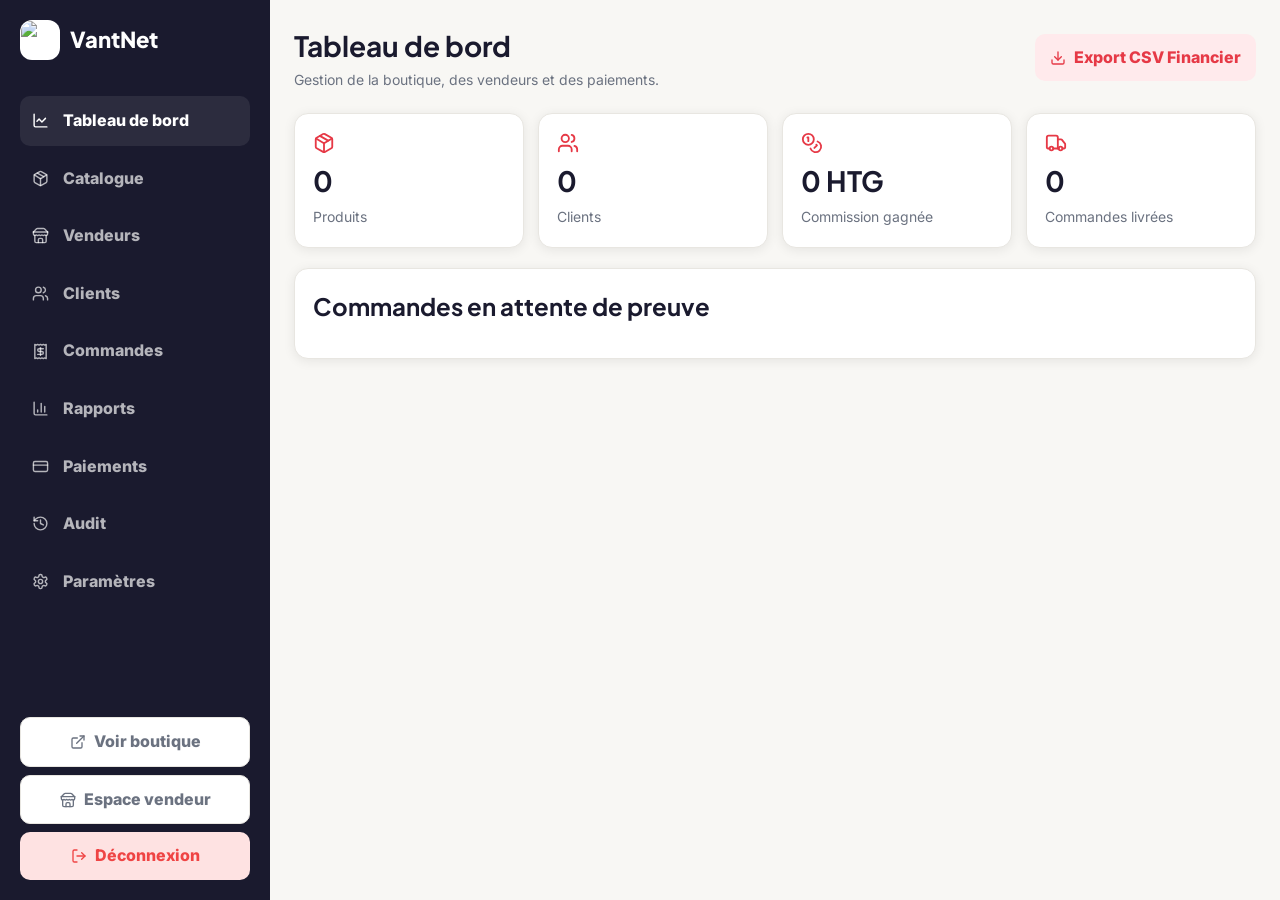
==== commit 44e4f417: "Refonte complete: structure separee (css/js/supabase), icones Lucide, paiements Bazik (MonCash auto " ====
--- a/admin-marketplace-haiti.html
+++ b/admin-marketplace-haiti.html
@@ -3,139 +3,14 @@
 <head>
   <meta charset="UTF-8">
   <meta name="viewport" content="width=device-width, initial-scale=1.0">
-  <title>MarketHaiti - Administration Refactorisée</title>
+  <title>MarketHaiti — Administration</title>
   <link rel="preconnect" href="https://fonts.googleapis.com">
   <link rel="preconnect" href="https://fonts.gstatic.com" crossorigin>
   <link href="https://fonts.googleapis.com/css2?family=Plus+Jakarta+Sans:wght@400;500;600;700;800&family=Inter:wght@300;400;500;600;700&display=swap" rel="stylesheet">
-  <link rel="stylesheet" href="https://cdnjs.cloudflare.com/ajax/libs/font-awesome/6.5.0/css/all.min.css">
   <script src="https://cdnjs.cloudflare.com/ajax/libs/xlsx/0.18.5/xlsx.full.min.js"></script>
-  <script src="https://cdn.jsdelivr.net/npm/@supabase/supabase-js@2.38.0/dist/module.js" type="module"></script>
-  <style>
-    :root {
-      --brand: #E63946; --brand-dark: #c1121f; --brand-light: #ffeaec; --gold: #F4A261;
-      --dark: #1a1a2e; --dark2: #16213e; --surface: #f8f7f4; --surface2: #ffffff;
-      --border: #e8e6e1; --text: #1a1a2e; --text2: #6b7280; --text3: #9ca3af;
-      --success: #10b981; --warning: #f59e0b; --danger: #ef4444; --info: #3b82f6;
-      --radius: 14px; --radius-sm: 8px; --shadow: 0 2px 12px rgba(0,0,0,0.08); --shadow-lg: 0 8px 40px rgba(0,0,0,0.12);
-    }
-    * { box-sizing: border-box; margin: 0; padding: 0; }
-    [hidden] { display: none !important; }
-    body { min-height: 100vh; background: var(--surface); color: var(--text); font-family: "Inter", sans-serif; line-height: 1.6; }
-    h1,h2,h3,h4 { font-family: "Plus Jakarta Sans", sans-serif; letter-spacing: 0; }
-    button,input,textarea,select { font: inherit; } button { cursor: pointer; } img { display:block; max-width:100%; }
-    .login-screen { min-height: 100vh; display: grid; place-items: center; padding: 24px; background: linear-gradient(135deg, var(--dark), var(--dark2) 64%, #0f3460); }
-    .login-card { width: min(430px, 100%); background: white; border-radius: var(--radius); padding: 28px; box-shadow: var(--shadow-lg); }
-    .brand { display:flex; align-items:center; gap:10px; margin-bottom:18px; font-family:"Plus Jakarta Sans"; font-weight:800; font-size:22px; }
-    .brand img { width:40px; height:40px; border-radius:12px; object-fit:cover; border:1px solid rgba(255,255,255,0.18); background:white; }
-    .brand-mark { width:40px; height:40px; border-radius:12px; background:var(--brand); color:white; display:grid; place-items:center; }
-    .field { display:grid; gap:7px; margin-top:14px; }
-    .field label { font-size:13px; font-weight:800; color:var(--dark); }
-    .field input,.field textarea,.field select { width:100%; border:1.5px solid var(--border); border-radius:10px; padding:12px; outline:none; background:white; }
-    .field textarea { min-height:88px; resize:vertical; }
-    .field input:focus,.field textarea:focus,.field select:focus { border-color:var(--brand); box-shadow:0 0 0 4px rgba(230,57,70,0.08); }
-    .btn-primary,.btn-soft,.btn-danger,.btn-ghost { border:0; border-radius:10px; padding:11px 15px; font-weight:800; display:inline-flex; align-items:center; justify-content:center; gap:8px; text-decoration:none; transition:.2s ease; }
-    .btn-primary { background:var(--brand); color:white; } .btn-primary:hover { background:var(--brand-dark); }
-    .btn-soft { background:var(--brand-light); color:var(--brand); }
-    .btn-danger { background:#fee2e2; color:var(--danger); }
-    .btn-ghost { background:white; color:var(--text2); border:1.5px solid var(--border); }
-    .error-text { min-height:18px; margin-top:10px; color:var(--danger); font-size:13px; font-weight:800; }
-    .app-shell { display:block; min-height:100vh; }
-    .sidebar { position:fixed; inset:0 auto 0 0; width:270px; background:var(--dark); color:white; padding:20px; display:flex; flex-direction:column; gap:18px; }
-    .side-brand { color:white; } .side-brand .brand-mark { background:var(--brand); }
-    .admin-tabs { display:grid; gap:8px; }
-    .admin-tab { border:0; border-radius:10px; background:transparent; color:rgba(255,255,255,.68); padding:12px; text-align:left; font-weight:800; display:flex; align-items:center; gap:10px; }
-    .admin-tab:hover,.admin-tab.active { background:rgba(255,255,255,.08); color:white; }
-    .sidebar-footer { margin-top:auto; display:grid; gap:8px; }
-    .content { margin-left:270px; padding:24px; }
-    .topbar { display:flex; align-items:center; justify-content:space-between; gap:14px; margin-bottom:22px; }
-    .topbar h1 { font-size:28px; }
-    .muted { color:var(--text2); font-size:14px; }
-    .stats-grid { display:grid; grid-template-columns:repeat(4,minmax(0,1fr)); gap:14px; margin-bottom:20px; }
-    .stat-card,.panel { background:white; border:1px solid var(--border); border-radius:var(--radius); box-shadow:var(--shadow); }
-    .stat-card { padding:18px; } .stat-card i { color:var(--brand); } .stat-card strong { display:block; font-family:"Plus Jakarta Sans"; font-size:28px; }
-    .panel { padding:18px; margin-bottom:18px; }
-    .panel-header { display:flex; align-items:center; justify-content:space-between; gap:14px; margin-bottom:14px; flex-wrap:wrap; }
-    .form-grid { display:grid; grid-template-columns:repeat(2,minmax(0,1fr)); gap:14px; }
-    .field.full { grid-column:1/-1; }
-    .actions-row { display:flex; gap:8px; flex-wrap:wrap; align-items:center; justify-content:flex-end; }
-    .table-wrap { overflow:auto; border:1px solid var(--border); border-radius:var(--radius-sm); }
-    .color-chip { display:inline-flex; align-items:center; gap:8px; background:var(--surface,#f8f7f4); border:1px solid var(--border); border-radius:999px; padding:6px 10px 6px 8px; font-size:13px; font-weight:700; }
-    .color-chip-dot { width:16px; height:16px; border-radius:50%; border:1px solid rgba(0,0,0,0.15); flex:0 0 auto; }
-    .color-chip-remove { border:0; background:transparent; color:var(--danger,#ef4444); font-weight:800; cursor:pointer; padding:0; }
-    table { width:100%; border-collapse:collapse; min-width:760px; background:white; }
-    th,td { padding:12px; border-bottom:1px solid var(--border); text-align:left; vertical-align:middle; font-size:14px; }
-    th { background:var(--surface); font-weight:800; color:var(--dark); }
-    tr:last-child td { border-bottom:0; }
-    .thumb { width:48px; height:48px; border-radius:10px; object-fit:cover; background:var(--surface); border:1px solid var(--border); }
-    .status-pill { border-radius:999px; padding:4px 10px; font-size:12px; font-weight:800; display:inline-flex; }
-    .status-pill.pending { background:#fef3c7; color:#b45309; }
-    .status-pill.validated { background:#dbeafe; color:#1e40af; }
-    .status-pill.shipping { background:#fce7f3; color:#be185d; }
-    .status-pill.delivered { background:#dcfce7; color:#166534; }
-    .modal-body img.proof-img { max-width: 100%; height: auto; border-radius: 10px; margin: 10px 0; }
-    .view { display:none; } .view.active { display:block; }
-    .notice { background:#fff7ed; border:1px solid #fed7aa; color:#9a3412; border-radius:10px; padding:12px; margin-bottom:14px; font-weight:700; }
-    .color-picker-wrap { display:flex; gap:10px; align-items:center; }
-    .color-input { width:60px; height:42px; border:1.5px solid var(--border); border-radius:8px; cursor:pointer; }
-    .logo-preview { width:80px; height:80px; border:1px solid var(--border); border-radius:10px; object-fit:contain; background:var(--surface); }
-    .payment-method { background:var(--surface2); border:1px solid var(--border); border-radius:10px; padding:14px; margin-bottom:10px; }
-    .payment-method strong { font-size:15px; display:block; }
-    .payment-method .muted { font-size:13px; }
-    .sub-tabs { display:grid; grid-template-columns:repeat(3,minmax(0,1fr)); gap:8px; margin-bottom:14px; }
-    .sub-tab { border:1.5px solid var(--border); background:white; border-radius:8px; padding:10px; font-weight:700; text-align:center; cursor:pointer; }
-    .sub-tab.active { background:var(--brand-light); border-color:var(--brand); color:var(--brand); }
-    .badge { display:inline-flex; background:var(--brand-light); color:var(--brand); padding:4px 8px; border-radius:6px; font-size:12px; font-weight:800; }
-    .audit-entry { background:var(--surface); border-left:3px solid var(--brand); padding:10px; margin-bottom:8px; border-radius:4px; font-size:13px; }
-    .modal-overlay { position:fixed; inset:0; background:rgba(0,0,0,0.5); z-index:99; opacity:0; pointer-events:none; transition:opacity 0.2s ease; }
-    .modal-overlay.open { opacity:1; pointer-events:all; }
-    .modal { position:fixed; top:50%; left:50%; transform:translate(-50%,-50%) scale(0.95); z-index:100; background:white; border-radius:var(--radius); width:min(680px, 90vw); max-height:90vh; overflow:auto; box-shadow:var(--shadow-lg); opacity:0; pointer-events:none; transition:0.25s ease; }
-    .modal.open { opacity:1; pointer-events:all; transform:translate(-50%,-50%) scale(1); }
-    .modal-header { padding:18px 20px; border-bottom:1px solid var(--border); display:flex; justify-content:space-between; align-items:center; }
-    .modal-body { padding:20px; }
-    .close-btn { width:36px; height:36px; border:0; border-radius:50%; background:var(--surface); color:var(--text2); cursor:pointer; }
-    .expense-row { display:grid; grid-template-columns:repeat(5,1fr); gap:10px; align-items:center; padding:10px; background:white; border-radius:8px; margin-bottom:8px; }
-    @media (max-width:960px) {
-      .sidebar { position:fixed; left:0; top:0; width:250px; height:100vh; z-index:1000; border-right:1px solid var(--border); overflow-y:auto; }
-      .app-shell { display:flex; }
-      .app-shell.authenticated .sidebar { transform:translateX(0); }
-      .content { margin-left:250px; padding:16px; }
-      .stats-grid { grid-template-columns:repeat(2,minmax(0,1fr)); }
-      .form-grid { grid-template-columns:1fr; }
-      .table-wrap { overflow-x:auto; }
-      table { font-size:13px; }
-      .sub-tabs { grid-template-columns:repeat(2,minmax(0,1fr)); }
-    }
-    @media (max-width:768px) {
-      .sidebar { width:200px; }
-      .content { margin-left:200px; padding:12px; }
-      .stats-grid { grid-template-columns:1fr; }
-      .modal { width:min(90vw, 500px); }
-      .topbar { flex-direction:column; gap:10px; }
-      table th, table td { padding:6px 8px; font-size:12px; }
-      .admin-tabs { flex-direction:column; }
-      .admin-tab { padding:8px 12px; text-align:left; }
-    }
-    @media (max-width:560px) {
-      .sidebar { width:180px; position:fixed; }
-      .content { margin-left:180px; padding:8px; }
-      .form-grid { grid-template-columns:1fr !important; }
-      .stats-grid { grid-template-columns:1fr; }
-      .topbar { align-items:flex-start; flex-direction:column; gap:8px; }
-      .brand { font-size:16px; }
-      .panel-header h2, .panel-header h3 { font-size:16px; }
-      .btn { padding:8px 12px; font-size:12px; }
-      .modal { width:95vw; }
-      table { width:100%; font-size:11px; overflow-x:auto; display:block; }
-      thead, tbody, th, td, tr { display:block; }
-      th, td { text-align:left; padding:8px 4px; }
-      tr { border-bottom:1px solid var(--border); margin-bottom:4px; }
-      th { display:none; }
-      td::before { content:attr(data-label); font-weight:700; display:block; margin-bottom:4px; }
-      .expense-row { grid-template-columns:1fr; }
-      .color-picker-wrap { flex-direction:column; align-items:flex-start; }
-      .sub-tabs { grid-template-columns:1fr; }
-    }
-  </style>
+  <link rel="stylesheet" href="css/admin.css">
+  <script src="js/icons.js"></script>
+  <script src="js/config.js"></script>
 </head>
 <body>
 
@@ -146,19 +21,20 @@
         <span id="adminBrandName">VantNet</span>
       </div>
       <nav class="admin-tabs" aria-label="Navigation administration">
-        <button class="admin-tab active" type="button" data-view="dashboard"><i class="fa-solid fa-chart-line"></i> Tableau de bord</button>
-        <button class="admin-tab" type="button" data-view="products"><i class="fa-solid fa-box"></i> Catalogue</button>
-        <button class="admin-tab" type="button" data-view="vendors"><i class="fa-solid fa-shop"></i> Vendeurs</button>
-        <button class="admin-tab" type="button" data-view="customers"><i class="fa-solid fa-users"></i> Clients</button>
-        <button class="admin-tab" type="button" data-view="orders"><i class="fa-solid fa-receipt"></i> Commandes</button>
-        <button class="admin-tab" type="button" data-view="reports"><i class="fa-solid fa-chart-bar"></i> Rapports</button>
-        <button class="admin-tab" type="button" data-view="payments"><i class="fa-solid fa-credit-card"></i> Paiements</button>
-        <button class="admin-tab" type="button" data-view="audit"><i class="fa-solid fa-history"></i> Audit</button>
-        <button class="admin-tab" type="button" data-view="settings"><i class="fa-solid fa-gear"></i> Paramètres</button>
+        <button class="admin-tab active" type="button" data-view="dashboard"><i data-icon="chart-line"></i> Tableau de bord</button>
+        <button class="admin-tab" type="button" data-view="products"><i data-icon="package"></i> Catalogue</button>
+        <button class="admin-tab" type="button" data-view="vendors"><i data-icon="store"></i> Vendeurs</button>
+        <button class="admin-tab" type="button" data-view="customers"><i data-icon="users"></i> Clients</button>
+        <button class="admin-tab" type="button" data-view="orders"><i data-icon="receipt"></i> Commandes</button>
+        <button class="admin-tab" type="button" data-view="reports"><i data-icon="chart-column"></i> Rapports</button>
+        <button class="admin-tab" type="button" data-view="payments"><i data-icon="credit-card"></i> Paiements</button>
+        <button class="admin-tab" type="button" data-view="audit"><i data-icon="history"></i> Audit</button>
+        <button class="admin-tab" type="button" data-view="settings"><i data-icon="settings"></i> Paramètres</button>
       </nav>
       <div class="sidebar-footer">
-        <a class="btn-ghost" href="index.html" target="_blank" rel="noopener"><i class="fa-solid fa-arrow-up-right-from-square"></i> Voir boutique</a>
-        <button id="logoutAdmin" class="btn-danger" type="button"><i class="fa-solid fa-right-from-bracket"></i> Déconnexion</button>
+        <a class="btn-ghost" href="index.html" target="_blank" rel="noopener"><i data-icon="external-link"></i> Voir boutique</a>
+        <a class="btn-ghost" href="vendor.html" target="_blank" rel="noopener"><i data-icon="store"></i> Espace vendeur</a>
+        <button id="logoutAdmin" class="btn-danger" type="button"><i data-icon="log-out"></i> Déconnexion</button>
       </div>
     </aside>
 
@@ -166,18 +42,18 @@
       <div class="topbar">
         <div>
           <h1 id="viewTitle">Tableau de bord</h1>
-          <p class="muted">Système de gestion refactorisé avec audit immuable.</p>
-        </div>
-        <button id="exportData" class="btn-soft" type="button"><i class="fa-solid fa-download"></i> Export CSV Financier</button>
+          <p class="muted">Gestion de la boutique, des vendeurs et des paiements.</p>
+        </div>
+        <button id="exportData" class="btn-soft" type="button"><i data-icon="download"></i> Export CSV Financier</button>
       </div>
 
       <!-- DASHBOARD -->
       <section id="dashboardView" class="view active">
         <div class="stats-grid">
-          <div class="stat-card"><i class="fa-solid fa-box"></i><strong id="statProducts">0</strong><span class="muted">Produits</span></div>
-          <div class="stat-card"><i class="fa-solid fa-users"></i><strong id="statCustomers">0</strong><span class="muted">Clients</span></div>
-          <div class="stat-card"><i class="fa-solid fa-coins"></i><strong id="statCommissionEarned">0 HTG</strong><span class="muted">Commission gagnée</span></div>
-          <div class="stat-card"><i class="fa-solid fa-truck"></i><strong id="statDelivered">0</strong><span class="muted">Commandes livrées</span></div>
+          <div class="stat-card"><i data-icon="package"></i><strong id="statProducts">0</strong><span class="muted">Produits</span></div>
+          <div class="stat-card"><i data-icon="users"></i><strong id="statCustomers">0</strong><span class="muted">Clients</span></div>
+          <div class="stat-card"><i data-icon="coins"></i><strong id="statCommissionEarned">0 HTG</strong><span class="muted">Commission gagnée</span></div>
+          <div class="stat-card"><i data-icon="truck"></i><strong id="statDelivered">0</strong><span class="muted">Commandes livrées</span></div>
         </div>
         <div class="panel">
           <div class="panel-header"><h2>Commandes en attente de preuve</h2></div>
@@ -193,6 +69,7 @@
             <input id="productId" type="hidden">
             <div class="field"><label for="productName">Nom du produit</label><input id="productName" required type="text"></div>
             <div class="field"><label for="productPrice">Prix de base</label><input id="productPrice" required type="number" min="0" step="1"></div>
+            <div class="field"><label for="productCompareAtPrice">Prix barré (promo, facultatif)</label><input id="productCompareAtPrice" type="number" min="0" step="1" placeholder="Laisser vide si pas de promo"></div>
             <div class="field"><label for="productStock">Stock</label><input id="productStock" required type="number" min="0" step="1"></div>
             <div class="field"><label>Catégorie</label><div id="productCategoryWrap"></div></div>
             <div class="field full"><label for="productVendor">Sélectionner l'entreprise vendeuse</label><select id="productVendor" required></select></div>
@@ -205,7 +82,7 @@
               <div id="colorOptionsEditor" style="display:flex;gap:8px;flex-wrap:wrap;margin-bottom:8px;"></div>
               <div style="display:flex;gap:8px;align-items:end;">
                 <div style="flex:1;"><div id="productColorWrap"></div></div>
-                <button class="btn-soft" type="button" id="addColorOptionBtn"><i class="fa-solid fa-plus"></i> Ajouter la couleur</button>
+                <button class="btn-soft" type="button" id="addColorOptionBtn"><i data-icon="plus"></i> Ajouter la couleur</button>
               </div>
             </div>
             <div id="ramFieldBox" class="field"><label>RAM (mémoire vive)</label><div id="productRamWrap"></div></div>
@@ -222,7 +99,7 @@
             <div class="field full"><label for="productGalleryFiles">Images secondaires (jusqu'à 5 — import depuis la galerie)</label><input id="productGalleryFiles" type="file" accept="image/*" multiple></div>
             <div class="field full" style="display:flex;gap:8px;align-items:end;">
               <div style="flex:1;"><label for="productGalleryUrl">...ou ajouter une image secondaire par lien URL</label><input id="productGalleryUrl" type="url" placeholder="https://..."></div>
-              <button class="btn-soft" type="button" id="addGalleryUrlBtn"><i class="fa-solid fa-link"></i> Ajouter le lien</button>
+              <button class="btn-soft" type="button" id="addGalleryUrlBtn"><i data-icon="link"></i> Ajouter le lien</button>
             </div>
             <div id="galleryPreview" class="field full" style="display:flex;gap:8px;flex-wrap:wrap;"></div>
 
@@ -238,11 +115,11 @@
               <div style="display:grid;grid-template-columns:1fr 1fr auto;gap:8px;align-items:end;margin-top:8px;">
                 <div class="field" style="margin:0;"><label>Contenance (ml)</label><div id="newVolumeMlWrap"></div></div>
                 <div class="field" style="margin:0;"><label>Prix</label><input id="newVolumePrice" type="number" min="0" step="1" placeholder="Prix"></div>
-                <button class="btn-soft" type="button" id="addVolumeBtn"><i class="fa-solid fa-plus"></i> Ajouter</button>
+                <button class="btn-soft" type="button" id="addVolumeBtn"><i data-icon="plus"></i> Ajouter</button>
               </div>
             </div>
 
-            <div class="field full actions-row"><button class="btn-primary" type="submit"><i class="fa-solid fa-floppy-disk"></i> Enregistrer</button></div>
+            <div class="field full actions-row"><button class="btn-primary" type="submit"><i data-icon="save"></i> Enregistrer</button></div>
           </form>
         </div>
         <div class="panel"><div class="panel-header"><h2>Produits enregistrés</h2></div><div id="productsTable"></div></div>
@@ -256,11 +133,13 @@
             <div class="field"><label for="vendorName">Nom de l'entreprise</label><input id="vendorName" required type="text" placeholder="Ex: Mark-Enley Shop"></div>
             <div class="field"><label for="vendorPhone">Téléphone</label><input id="vendorPhone" type="tel" placeholder="+509..." required></div>
             <div class="field"><label for="vendorCommission">Part du vendeur (%)</label><input id="vendorCommission" required type="number" min="0" max="100" step="1" placeholder="85"></div>
+            <div class="field"><label for="vendorEmail">Email de connexion (portail vendeur)</label><input id="vendorEmail" type="email" placeholder="boutique@example.com"></div>
+            <div class="field"><label for="vendorAddress">Adresse</label><input id="vendorAddress" type="text" placeholder="Rue, ville, département"></div>
             <div class="field full"><label for="vendorPaymentMethod">Méthode de paiement</label><select id="vendorPaymentMethod"><option value="MonCash">MonCash</option><option value="NatCash">NatCash</option><option value="Bank">Banque</option></select></div>
             <div class="field full"><label for="vendorPaymentDetails">Infos de paiement manuel</label><textarea id="vendorPaymentDetails" placeholder="Numéro MonCash, NatCash ou compte bancaire..."></textarea></div>
             <div class="field full"><label for="vendorLogo">Lien URL du logo (accepte aussi un lien Google Drive partagé)</label><input id="vendorLogo" type="url" placeholder="https://..."></div>
             <div class="field full"><label for="vendorLogoFile">Importer un logo depuis la galerie</label><input id="vendorLogoFile" type="file" accept="image/*"></div>
-            <div class="field full actions-row"><button class="btn-primary" type="submit"><i class="fa-solid fa-floppy-disk"></i> Enregistrer</button></div>
+            <div class="field full actions-row"><button class="btn-primary" type="submit"><i data-icon="save"></i> Enregistrer</button></div>
           </form>
         </div>
         <div class="panel"><div class="panel-header"><h2>Vendeurs enregistrés</h2></div><div id="vendorsTable"></div></div>
@@ -282,7 +161,7 @@
       <!-- REPORTS (Nouveau) -->
       <section id="reportsView" class="view">
         <div class="panel">
-          <div class="panel-header"><h2>Rapports Comptables</h2><button id="exportFinancial" class="btn-soft" type="button"><i class="fa-solid fa-download"></i> Exporter Excel/CSV</button></div>
+          <div class="panel-header"><h2>Rapports Comptables</h2><button id="exportFinancial" class="btn-soft" type="button"><i data-icon="download"></i> Exporter Excel/CSV</button></div>
           <div id="reportsContent"></div>
         </div>
       </section>
@@ -293,11 +172,12 @@
           <button class="sub-tab active" type="button" data-payment-type="moncash">MonCash</button>
           <button class="sub-tab" type="button" data-payment-type="natcash">NatCash</button>
           <button class="sub-tab" type="button" data-payment-type="bank">Compte Bancaire</button>
+          <button class="sub-tab" type="button" data-payment-type="custom">Autres méthodes</button>
         </div>
         <div class="panel">
           <form id="paymentForm" class="form-grid">
             <div id="paymentFields"></div>
-            <div class="field full actions-row"><button class="btn-primary" type="submit"><i class="fa-solid fa-floppy-disk"></i> Enregistrer</button></div>
+            <div class="field full actions-row"><button class="btn-primary" type="submit"><i data-icon="save"></i> Enregistrer</button></div>
           </form>
         </div>
       </section>
@@ -324,7 +204,7 @@
             <div class="field full"><label for="announcementText">Annonce publique</label><textarea id="announcementText" placeholder="Message à afficher sur la page principale"></textarea></div>
             <div class="field full"><label for="announcementTextColor">Couleur du texte annonce</label><input id="announcementTextColor" class="color-input" type="color" value="#ffffff"></div>
             <div class="field full"><label><input id="announcementActive" type="checkbox"> Activer l'annonce</label></div>
-            <div class="field full actions-row"><button class="btn-primary" type="submit"><i class="fa-solid fa-floppy-disk"></i> Enregistrer</button></div>
+            <div class="field full actions-row"><button class="btn-primary" type="submit"><i data-icon="save"></i> Enregistrer</button></div>
           </form>
         </div>
       </section>
@@ -337,1362 +217,20 @@
   <div id="proofModal" class="modal" aria-label="Preuve de paiement">
     <div class="modal-header">
       <h3>Preuve de paiement</h3>
-      <button class="close-btn" type="button" data-close-modal><i class="fa-solid fa-xmark"></i></button>
+      <button class="close-btn" type="button" data-close-modal><i data-icon="x"></i></button>
     </div>
     <div class="modal-body" id="proofContent"></div>
   </div>
 
-  <script>
-    "use strict";
-    // =====================================================================
-    // VantNet Haiti — Back-office Admin — fichier unique (HTML + CSS + JS)
-    // Sommaire rapide de ce script :
-    //   1. Config Supabase + état global (state) + ATTRIBUTE_TYPES
-    //   2. Lecture/écriture Supabase (readStore, writeStore, deleteRows, upload)
-    //   3. Chargement initial (seedData) + écoute temps réel
-    //   4. Listes déroulantes dynamiques (renderAttributeSelect → table product_options)
-    //   5. Visibilité des champs produit selon la catégorie (categoryProfile)
-    //   6. Formulaire produit : galerie (fichier + URL), grille de prix par ml
-    //   7. Rendu des tableaux (produits, clients, commandes, vendeurs, rapports)
-    //   8. Écouteurs d'événements globaux (clics, formulaires, exports)
-    // =====================================================================
-
-    // SUPABASE CONFIGURATION
-    const SUPABASE_URL = "https://ishbmvzuwdygepwhduug.supabase.co";
-    const SUPABASE_ANON_KEY = "eyJhbGciOiJIUzI1NiIsInR5cCI6IkpXVCJ9.eyJpc3MiOiJzdXBhYmFzZSIsInJlZiI6ImlzaGJtdnp1d2R5Z2Vwd2hkdXVnIiwicm9sZSI6ImFub24iLCJpYXQiOjE3ODExNDc1MzQsImV4cCI6MjA5NjcyMzUzNH0.VRmc4tJei93sO2cD7OFYCSaPRjMS8lt3hL5vXp145EY";
-    
-    let supabase = null;
-
-    // Dynamically import and initialize Supabase
-    const supabaseReady = (async () => {
-      const { createClient } = await import('https://cdn.jsdelivr.net/npm/@supabase/supabase-js@2.38.0/+esm');
-      supabase = createClient(SUPABASE_URL, SUPABASE_ANON_KEY);
-    })();
-
-    // Hash SHA-256 du mot de passe PHRJ2003
-    const ADMIN_HASH = "1a5e5d98ecd28d09630d95c9027845434ac8445573b2a27bff119c2d9314bebf";
-    // Fallback cleartext pour environnements locaux sans crypto.subtle (temporaire)
-    const FALLBACK_ADMIN_PW = "PHRJ2003";
-    
-    const STORAGE = {
-      adminSession: "mh_admin_session_v2"
-    };
-
-    // Données par défaut
-    const DEFAULT_SETTINGS = {
-      storeName: "MarketHaiti",
-      storeLogoUrl: "https://images.unsplash.com/photo-1523275335684-37898b6baf30?auto=format&fit=crop&w=160&q=80",
-      brandColor: "#1B4F9C",
-      globalCommission: 10
-    };
-
-    const DEFAULT_PAYMENTS = {
-      moncash: { numbers: [], account: "" },
-      natcash: { numbers: [], account: "" },
-      bank: { accountHolder: "", accountNumber: "", bankName: "" }
-    };
-
-    const DEFAULT_ANNOUNCEMENTS = {
-      active: false,
-      message: "Bienvenue sur VantNet — publiez une annonce active pour vos clients.",
-      textColor: "#ffffff"
-    };
-
-    const state = {
-      products: [], customers: [], orders: [], vendors: [], view: "dashboard", paymentType: "moncash",
-      settings: {}, payments: {}, announcements: {}, auditLog: [],
-      attributeOptions: {}, // { category: [...], brand: [...], color: [...], ram: [...], rom: [...], ml: [...], condition: [...] }
-      formGallery: [], // URLs des images secondaires (imageGallery) en cours d'édition dans le formulaire produit
-      formVolumes: [], // grille de prix par contenance (priceByVolume) en cours d'édition dans le formulaire produit
-      formColorOptions: [] // liste de couleurs (colorOptions) en cours d'édition dans le formulaire produit
-    };
-    const ATTRIBUTE_TYPES = ["category", "brand", "color", "ram", "rom", "ml", "condition"];
-
-    // ===== VISIBILITÉ DES CHAMPS SELON LA CATÉGORIE =====
-    // Heuristique par mots-clés : comme les catégories sont libres et
-    // ajoutées à la volée par l'admin, on détecte leur "famille" par le
-    // texte plutôt que par une liste figée.
-    const CATEGORY_KEYWORDS = {
-      electronics: ["électronique", "electronique", "téléphone", "telephone", "smartphone", "informatique", "ordinateur", "tablette", "laptop", "pc", "tech", "gadget", "montre", "smartwatch"],
-      fashion: ["mode", "vêtement", "vetement", "vêtements", "vetements", "chaussure", "chaussures", "montre", "accessoire", "sac", "bijou", "bijoux"],
-      fragrance: ["parfum", "spray", "fragrance", "cologne", "cosmétique", "cosmetique"],
-      food: ["épicerie", "epicerie", "alimentation", "nourriture", "boisson", "food"]
-    };
-    function categoryProfile(category) {
-      const c = (category || "").toLowerCase();
-      const matches = (list) => list.some((k) => c.includes(k));
-      const isElectronics = matches(CATEGORY_KEYWORDS.electronics);
-      const isFashion = matches(CATEGORY_KEYWORDS.fashion);
-      const isFragrance = matches(CATEGORY_KEYWORDS.fragrance);
-      const isFood = matches(CATEGORY_KEYWORDS.food);
-      return {
-        showBrand: !!c && !isFood,
-        showCondition: !!c && !isFood,
-        showRam: isElectronics,
-        showRom: isElectronics,
-        showVolume: isFragrance,
-        showColorOptions: isElectronics || isFashion
-      };
-    }
-    function applyCategoryFieldVisibility(category) {
-      const profile = categoryProfile(category);
-      if ($("#brandFieldBox")) $("#brandFieldBox").hidden = !profile.showBrand;
-      if ($("#conditionFieldBox")) $("#conditionFieldBox").hidden = !profile.showCondition;
-      if ($("#ramFieldBox")) $("#ramFieldBox").hidden = !profile.showRam;
-      if ($("#romFieldBox")) $("#romFieldBox").hidden = !profile.showRom;
-      if ($("#volumeSectionBox")) $("#volumeSectionBox").hidden = !profile.showVolume;
-      if ($("#colorOptionsFieldBox")) $("#colorOptionsFieldBox").hidden = !profile.showColorOptions;
-    }
-
-    // Utilitaires
-    const $ = (sel) => document.querySelector(sel);
-    const $$ = (sel) => Array.from(document.querySelectorAll(sel));
-    const money = (amt) => `${Number(amt || 0).toLocaleString("fr-HT")} HTG`;
-    const uid = (prefix) => {
-      if (prefix === "order") {
-        const ts = Date.now().toString(36).toUpperCase();
-        const rand = Math.random().toString(36).slice(2, 6).toUpperCase();
-        return `order-${ts}${rand}`;
-      }
-      return `${prefix}-${Date.now().toString(36)}-${Math.random().toString(36).slice(2, 8)}`;
-    };
-    const safeText = (val) => String(val ?? "");
-
-    // Correspondance couleur (texte libre en français) → code hexadécimal,
-    // utilisée pour afficher une pastille visuelle. Couleur non reconnue →
-    // pastille neutre (dégradé gris), le nom reste affiché en texte à côté.
-    const COLOR_NAME_TO_HEX = {
-      "rouge": "#e63946", "bleu": "#3b82f6", "bleu marine": "#1d3557", "noir": "#111111",
-      "blanc": "#ffffff", "vert": "#22c55e", "jaune": "#eab308", "gris": "#9ca3af",
-      "rose": "#ec4899", "orange": "#f97316", "violet": "#8b5cf6", "mauve": "#a78bfa",
-      "marron": "#78350f", "beige": "#e8dcc8", "doré": "#d4af37", "dore": "#d4af37",
-      "or": "#d4af37", "argent": "#c0c0c0", "argenté": "#c0c0c0", "turquoise": "#14b8a6",
-      "bordeaux": "#7f1d1d", "kaki": "#7a7d3c", "corail": "#ff6f61", "ivoire": "#fdf6ec",
-      "champagne": "#f7e7ce", "bronze": "#8c6b4f", "cuivre": "#b87333", "multicolore": "linear-gradient(90deg,#e63946,#f4a261,#2a9d8f,#457b9d)"
-    };
-    function colorNameToHex(name) {
-      const key = (name || "").trim().toLowerCase();
-      return COLOR_NAME_TO_HEX[key] || "linear-gradient(135deg,#d1d5db,#f3f4f6)";
-    }
-    const copyToClipboard = async (text) => {
-      try {
-        await navigator.clipboard.writeText(text);
-        alert("Copié dans le presse-papiers !");
-      } catch (err) {
-        prompt("Copier manuellement ce texte :", text);
-      }
-    };
-
-    // MODAL MANAGEMENT
-    function openModal(id) {
-      $("#modalOverlay").classList.add("open");
-      $(id).classList.add("open");
-    }
-
-    function closeModal() {
-      $("#modalOverlay").classList.remove("open");
-      $$(".modal").forEach((m) => m.classList.remove("open"));
-    }
-
-    // SHA-256 pour mot de passe
-    async function sha256(val) {
-      const digest = await crypto.subtle.digest("SHA-256", new TextEncoder().encode(val));
-      return Array.from(new Uint8Array(digest)).map((b) => b.toString(16).padStart(2, "0")).join("");
-    }
-
-    // Storage - Supabase integration
-    async function readStore(table, fallback) {
-      try {
-        if (!supabase) return fallback;
-        const { data, error } = await supabase.from(table).select("*");
-        if (error) { console.error(`Supabase error reading ${table}:`, error); return fallback; }
-
-        if (table === "settings" || table === "announcements" || table === "payments") {
-          return data && data.length > 0 ? data[0] : fallback;
-        }
-        return data || fallback;
-      } catch (err) {
-        console.error(`Error in readStore(${table}):`, err);
-        return fallback;
-      }
-    }
-
-    async function writeStore(table, val) {
-      try {
-        if (!supabase) return;
-
-        if (table === "settings" || table === "announcements" || table === "payments") {
-          const { error } = await supabase.from(table).upsert([{ ...val, id: "main" }], { onConflict: "id" });
-          if (error) console.error(`Supabase error writing to ${table}:`, error);
-        } else if (Array.isArray(val)) {
-          const { error } = await supabase.from(table).upsert(val, { onConflict: "id" });
-          if (error) console.error(`Supabase error writing to ${table}:`, error);
-        }
-      } catch (err) {
-        console.error("Error in writeStore:", err);
-      }
-    }
-
-    // Supprime réellement une ou plusieurs lignes côté Supabase (un upsert seul ne supprime jamais une ligne)
-    async function deleteRows(table, ids) {
-      try {
-        if (!supabase) return false;
-        const list = Array.isArray(ids) ? ids : [ids];
-        if (list.length === 0) return true;
-        const { error } = await supabase.from(table).delete().in("id", list);
-        if (error) { console.error(`Supabase error deleting from ${table}:`, error); return false; }
-        return true;
-      } catch (err) {
-        console.error(`Error in deleteRows(${table}):`, err);
-        return false;
-      }
-    }
-
-    // Convertit un lien Google Drive partagé (vue/partage) en lien d'image direct utilisable dans une balise <img>
-    function normalizeImageUrl(url) {
-      if (!url) return url;
-      url = url.trim();
-      if (!/drive\.google\.com/.test(url)) return url;
-      let fileId = "";
-      let m = url.match(/\/file\/d\/([a-zA-Z0-9_-]+)/);
-      if (m) fileId = m[1];
-      if (!fileId) {
-        m = url.match(/[?&]id=([a-zA-Z0-9_-]+)/);
-        if (m) fileId = m[1];
-      }
-      if (!fileId) return url;
-      // Format fiable pour l'affichage direct d'images Google Drive (le fichier doit être partagé en "Tous les utilisateurs disposant du lien")
-      return `https://lh3.googleusercontent.com/d/${fileId}`;
-    }
-
-    // Applique la conversion Google Drive en direct sur un champ URL d'image (au blur)
-    function bindDriveLinkNormalizer(inputId) {
-      const el = document.getElementById(inputId);
-      if (!el) return;
-      el.addEventListener("blur", () => {
-        const normalized = normalizeImageUrl(el.value);
-        if (normalized && normalized !== el.value.trim()) el.value = normalized;
-      });
-    }
-
-    // Upload d'un fichier vers Supabase Storage et récupération de l'URL publique
-    async function uploadFileToBucket(bucket, file) {
-      if (!supabase || !file) return "";
-      try {
-        const safeName = file.name.replace(/[^a-zA-Z0-9.\-_]/g, "_");
-        const path = `${Date.now()}-${safeName}`;
-        const { error: uploadError } = await supabase.storage.from(bucket).upload(path, file, {
-          cacheControl: "3600",
-          upsert: false
-        });
-        if (uploadError) {
-          console.error(`Erreur upload vers le bucket ${bucket}:`, uploadError);
-          return "";
-        }
-        const { data } = supabase.storage.from(bucket).getPublicUrl(path);
-        return data?.publicUrl || "";
-      } catch (err) {
-        console.error(`Erreur uploadFileToBucket(${bucket}):`, err);
-        return "";
-      }
-    }
-
-    // AUDIT TRAIL - Enregistrement immuable de chaque action
-    async function logAudit(action, details = "") {
-      const entry = {
-        timestamp: new Date().toISOString(),
-        dateDisplay: new Date().toLocaleString("fr-FR"),
-        action,
-        details
-      };
-      state.auditLog.push(entry);
-      await writeStore("audit_logs", state.auditLog);
-    }
-
-    // Initialisation
-    async function seedData() {
-      try {
-        // Load products from Supabase
-        const productsData = await readStore("products", []);
-        state.products = productsData || [];
-
-        // Load des listes déroulantes dynamiques (catégories, marques, couleurs, RAM, ROM, ml, états)
-        const attrData = await readStore("product_options", []);
-        state.attributeOptions = {};
-        ATTRIBUTE_TYPES.forEach((t) => state.attributeOptions[t] = []);
-        (attrData || []).forEach((a) => {
-          if (!state.attributeOptions[a.group]) state.attributeOptions[a.group] = [];
-          state.attributeOptions[a.group].push(a);
-        });
-
-        // Load vendors from Supabase
-        const vendorsData = await readStore("vendors", []);
-        state.vendors = vendorsData || [];
-
-        // Load settings
-        const settingsData = await readStore("settings", DEFAULT_SETTINGS);
-        state.settings = settingsData || DEFAULT_SETTINGS;
-
-        // Load payments
-        const paymentsData = await readStore("payments", DEFAULT_PAYMENTS);
-        state.payments = paymentsData || DEFAULT_PAYMENTS;
-        
-        // Normalize payments data
-        ["moncash","natcash"].forEach((k) => {
-          state.payments[k] = state.payments[k] || { numbers: [], account: "" };
-          state.payments[k].numbers = (state.payments[k].numbers || []).map((n) => {
-            if (!n) return null;
-            if (typeof n === "string") return { name: "", number: n };
-            if (typeof n === "object" && n.number) return n;
-            return null;
-          }).filter(Boolean);
-        });
-
-        // Load announcements
-        const announcementsData = await readStore("announcements", DEFAULT_ANNOUNCEMENTS);
-        state.announcements = announcementsData || DEFAULT_ANNOUNCEMENTS;
-
-        // Load customers
-        const customersData = await readStore("customers", []);
-        state.customers = customersData || [];
-
-        // Load orders
-        const ordersData = await readStore("orders", []);
-        state.orders = (ordersData || []).map((order) => ({
-          ...order,
-          vendorId: order.vendorId || order.items?.[0]?.vendorId || "",
-          vendorName: order.vendorName || order.items?.[0]?.vendorName || ""
-        }));
-
-        // Load audit log
-        const auditData = await readStore("audit_logs", []);
-        state.auditLog = auditData || [];
-      } catch (err) {
-        console.error("Error in seedData:", err);
-      }
-    }
-
-    // Recharge les données depuis Supabase puis rafraîchit l'interface (utilisé par les écouteurs Realtime)
-    async function reloadAndRenderAll() {
-      await seedData();
-      renderAll();
-    }
-
-    let realtimeInitialized = false;
-
-    function setupRealtimeListeners() {
-      if (!supabase || realtimeInitialized) return;
-      realtimeInitialized = true;
-
-      // Nouvelles commandes / changements de statut → rafraîchissement instantané du tableau de bord et des commandes
-      supabase
-        .channel('public:orders:admin')
-        .on('postgres_changes', { event: '*', schema: 'public', table: 'orders' }, async () => {
-          const ordersData = await readStore("orders", []);
-          state.orders = (ordersData || []).map((order) => ({
-            ...order,
-            vendorId: order.vendorId || order.items?.[0]?.vendorId || "",
-            vendorName: order.vendorName || order.items?.[0]?.vendorName || ""
-          }));
-          renderAll();
-        })
-        .subscribe();
-
-      // Vendeurs ajoutés/modifiés/supprimés depuis un autre poste admin
-      supabase
-        .channel('public:vendors:admin')
-        .on('postgres_changes', { event: '*', schema: 'public', table: 'vendors' }, async () => {
-          const vendorsData = await readStore("vendors", []);
-          state.vendors = vendorsData || [];
-          renderAll();
-        })
-        .subscribe();
-
-      // Produits ajoutés/modifiés/supprimés depuis un autre poste admin
-      supabase
-        .channel('public:products:admin')
-        .on('postgres_changes', { event: '*', schema: 'public', table: 'products' }, async () => {
-          const productsData = await readStore("products", []);
-          state.products = productsData || [];
-          renderAll();
-        })
-        .subscribe();
-
-      // Journal d'audit alimenté en direct (utile si plusieurs admins sont connectés)
-      supabase
-        .channel('public:audit_logs:admin')
-        .on('postgres_changes', { event: '*', schema: 'public', table: 'audit_logs' }, async () => {
-          const auditData = await readStore("audit_logs", []);
-          state.auditLog = auditData || [];
-          renderAuditLog();
-        })
-        .subscribe();
-    }
-
-    function showApp() { $("#appShell").style.display = "block"; $("#appShell").classList.add("authenticated"); renderAll(); }
-    function showLogin() { showApp(); }
-
-    function normalizeStatus(status) {
-      return String(status || "").normalize("NFD").replace(/[\u0300-\u036f]/g, "").toLowerCase().trim();
-    }
-
-    function isRevenueOrder(status) {
-      const normalized = normalizeStatus(status);
-      return ["validee", "en livraison", "livree"].includes(normalized);
-    }
-
-    function isDeliveredOrder(status) {
-      return normalizeStatus(status) === "livree";
-    }
-
-    function isPendingOrder(status) {
-      return normalizeStatus(status) === "en attente";
-    }
-
-    function getOrderPrimaryVendorId(order) {
-      return order.vendorId || order.items?.[0]?.vendorId || "";
-    }
-
-    function getOrderPrimaryVendorName(order) {
-      return order.vendorName || order.items?.[0]?.vendorName || "";
-    }
-
-    function getOrderVendorTotal(order, vendorId) {
-      return (order.items || []).filter((item) => item.vendorId === vendorId).reduce((sum, item) => sum + Number(item.price) * Number(item.quantity), 0);
-    }
-
-    function hasOrderVendor(order, vendorId) {
-      return (order.items || []).some((item) => item.vendorId === vendorId);
-    }
-
-    function applyOrderDue(order) {
-      if (order.dueApplied) return;
-      (order.items || []).forEach((item) => {
-        const vendor = state.vendors.find((v) => v.id === item.vendorId);
-        if (!vendor || vendor.id === "vendor-ma-boutique") return;
-        const itemTotal = Number(item.price) * Number(item.quantity);
-        const commissionRate = Number((vendor.commission ?? state.settings.globalCommission) || 0);
-        vendor.dueBalance = Number(vendor.dueBalance || 0) + itemTotal * (commissionRate / 100);
-      });
-      order.dueApplied = true;
-    }
-
-    function renderStats() {
-      const delivered = state.orders.filter(o => isDeliveredOrder(o.status));
-      const validated = state.orders.filter(o => isRevenueOrder(o.status));
-      const pending = state.orders.filter(o => isPendingOrder(o.status));
-      const commission = delivered.reduce((sum, order) => {
-        const rate = state.settings.globalCommission || 10;
-        return sum + (Number(order.total) * rate / 100);
-      }, 0);
-      $("#statProducts").textContent = state.products.length;
-      $("#statCustomers").textContent = state.customers.length;
-      $("#statCommissionEarned").textContent = money(commission);
-      $("#statDelivered").textContent = delivered.length;
-      $("#recentOrders").innerHTML = `<div class="panel"><div class="panel-header"><h3>Commandes en attente de vérification (${pending.length})</h3></div>${renderOrdersTable(pending.slice(0, 5), true)}</div>`;
-    }
-
-    // RENDER PRODUCTS TABLE
-    function renderProductsTable() {
-      $("#productsTable").innerHTML = `
-        <div class="table-wrap"><table>
-          <thead><tr><th>Image</th><th>Produit</th><th>Boutique</th><th>Prix</th><th>Stock</th><th>Actions</th></tr></thead>
-          <tbody>${state.products.map((p) => `
-            <tr>
-              <td>${p.imageUrl ? `<img class="thumb" src="${safeText(p.imageUrl)}" alt="">` : ""}</td>
-              <td><strong>${safeText(p.name)}</strong><br><span class="muted">${safeText(p.category)}</span></td>
-              <td>${p.vendorLogo ? `<img class="thumb" src="${safeText(p.vendorLogo)}" alt="">` : ""} ${safeText(p.vendorName)}</td>
-              <td>${money(p.price)}</td><td>${Number(p.stock)}</td>
-              <td><button class="btn-soft" type="button" data-edit-product="${p.id}"><i class="fa-solid fa-pen"></i></button> <button class="btn-danger" type="button" data-delete-product="${p.id}"><i class="fa-solid fa-trash"></i></button></td>
-            </tr>`).join("") || `<tr><td colspan="6">Aucun produit.</td></tr>`}
-          </tbody>
-        </table></div>`;
-    }
-
-    // RENDER CUSTOMERS TABLE
-    function renderCustomersTable() {
-      $("#customersTable").innerHTML = `
-        <div class="table-wrap"><table>
-          <thead><tr><th>Nom</th><th>Username</th><th>Téléphone</th><th>Email</th><th>Commandes</th><th>Total dépensé</th><th>Date inscription</th><th>Actions</th></tr></thead>
-          <tbody>${state.customers.map((c) => {
-            const orders = state.orders.filter(o => o.customerId === c.id && o.status !== "En attente");
-            const total = orders.reduce((sum, o) => sum + Number(o.total), 0);
-            return `<tr><td><strong>${safeText(c.name)}</strong></td><td>${safeText(c.username)}</td><td>${safeText(c.phone)}</td><td>${safeText(c.email) || '<span class="muted">—</span>'}</td><td>${orders.length}</td><td>${money(total)}</td><td>${new Date(c.registeredAt).toLocaleDateString("fr-FR")}</td><td>
-              <button class="btn-soft" type="button" data-reset-password="${c.id}" title="Définir un mot de passe temporaire"><i class="fa-solid fa-key"></i></button>
-              ${c.email ? `<button class="btn-soft" type="button" data-send-reset-email="${c.id}" title="Envoyer un lien de réinitialisation par email"><i class="fa-solid fa-envelope"></i></button>` : ""}
-              <button class="btn-danger" type="button" data-delete-customer="${c.id}"><i class="fa-solid fa-trash"></i></button>
-            </td></tr>`;
-          }).join("") || `<tr><td colspan="8">Aucun client.</td></tr>`}
-          </tbody>
-        </table></div>`;
-    }
-
-    // RENDER ORDERS TABLE
-    function renderOrdersTable(orders = state.orders, compact = false) {
-      const getStatusClass = (status) => {
-        if (status === "En attente") return "pending";
-        if (status === "Validée") return "validated";
-        if (status === "En livraison") return "shipping";
-        if (status === "Livrée") return "delivered";
-        return "";
-      };
-      return `<div class="table-wrap"><table>
-        <thead><tr><th>Commande</th><th>Client</th><th>Total</th><th>Statut</th><th>Preuve</th><th>Date</th>${compact ? "" : "<th>Actions</th>"}</tr></thead>
-        <tbody>${orders.map((o) => `
-          <tr>
-            <td><strong>${safeText(o.id)}</strong><br><span class="muted">${o.items.map((i) => `${safeText(i.name)} x${i.quantity}`).join(", ")}</span></td>
-            <td>${safeText(o.customerName)}<br><span class="muted">${safeText(o.customerPhone)}</span></td>
-            <td>${money(o.total)}</td>
-            <td>${compact ? `<span class="status-pill ${getStatusClass(o.status)}">${safeText(o.status)}</span>` : `<select data-order-status="${o.id}"><option ${o.status === "En attente" ? "selected" : ""}>En attente</option><option ${o.status === "Validée" ? "selected" : ""}>Validée</option><option ${o.status === "En livraison" ? "selected" : ""}>En livraison</option><option ${o.status === "Livrée" ? "selected" : ""}>Livrée</option></select>`}</td>
-            <td>${o.proofUrl ? `<span class="badge"><i class="fa-solid fa-check"></i> OUI</span>` : "<span class='muted'>-</span>"}</td>
-            <td>${new Date(o.createdAt).toLocaleString("fr-FR")}</td>
-            ${compact ? "" : `<td><button class="btn-soft" type="button" data-view-proof="${o.id}" ${o.proofUrl ? "" : "disabled"}><i class="fa-solid fa-image"></i></button> <button class="btn-soft" type="button" data-validate-order="${o.id}" ${o.status === "En attente" && o.proofUrl ? "" : "disabled"}><i class="fa-solid fa-circle-check"></i> Valider</button> <button class="btn-soft" type="button" data-whatsapp="${o.id}"><i class="fa-brands fa-whatsapp"></i> WhatsApp</button> <button class="btn-danger" type="button" data-delete-order="${o.id}"><i class="fa-solid fa-trash"></i></button></td>`}
-          </tr>`).join("") || `<tr><td colspan="${compact ? 6 : 8}">Aucune commande.</td></tr>`}
-        </tbody>
-      </table></div>`;
-    }
-
-    function renderOrders() { $("#ordersTable").innerHTML = renderOrdersTable(); }
-
-    // RENDER PAYMENT FIELDS
-    function renderPaymentFields() {
-      const type = state.paymentType;
-      const data = state.payments[type] || {};
-      let html = "";
-      if (type === "moncash" || type === "natcash") {
-        html = `
-          <div class="field full"><label>Destinataires ${type.toUpperCase()}</label><div id="numbersList"></div></div>
-          <div class="field full"><button id="addNumber" class="btn-soft" type="button"><i class="fa-solid fa-plus"></i> Ajouter destinataire</button></div>
-          <div class="field full"><label for="paymentAccount">Compte à créditer</label><input id="paymentAccount" type="text" value="${safeText(data.account || "")}" placeholder="Numéro de compte..."></div>
-        `;
-        setTimeout(() => {
-          const list = $("#numbersList");
-          list.innerHTML = (data.numbers || []).map((r, idx) => `
-            <div class="payment-method">
-              <div style="display:flex;justify-content:space-between;align-items:center;gap:10px">
-                <div>
-                  <div style="font-size:15px;font-weight:800">${safeText(r.name || "(Nom non renseigné)")}</div>
-                  <div class="muted">${safeText(r.number)}</div>
-                </div>
-                <div style="display:flex;gap:8px;align-items:center">
-                  <button type="button" data-copy-number="${idx}" class="btn-soft" title="Copier le numéro"><i class="fa-regular fa-copy"></i></button>
-                  <button type="button" data-remove-number="${idx}" class="btn-danger" title="Supprimer"><i class="fa-solid fa-trash"></i></button>
-                </div>
-              </div>
-            </div>
-          `).join("");
-        }, 0);
-      } else {
-        html = `
-          <div class="field"><label for="bankName">Nom de la banque</label><input id="bankName" type="text" value="${safeText(data.bankName || "")}" placeholder="Ex: BNC"></div>
-          <div class="field"><label for="accountHolder">Titulaire du compte</label><input id="accountHolder" type="text" value="${safeText(data.accountHolder || "")}"></div>
-          <div class="field full"><label for="bankAccount">Numéro de compte</label><input id="bankAccount" type="text" value="${safeText(data.accountNumber || "")}" placeholder="Numéro complet..."></div>
-        `;
-      }
-      $("#paymentFields").innerHTML = html;
-    }
-
-    // RENDER AUDIT LOG
-    function renderAuditLog() {
-      $("#auditLog").innerHTML = state.auditLog.length ? state.auditLog.slice().reverse().map((entry) => `
-        <div class="audit-entry">
-          <strong>${entry.action}</strong><br>
-          <span class="muted">${entry.dateDisplay}</span>${entry.details ? `<br>${entry.details}` : ""}
-        </div>
-      `).join("") : `<p class="muted">Aucune activité enregistrée.</p>`;
-    }
-
-    // RENDER FINANCIAL REPORTS
-    function renderReports() {
-      const validated = state.orders.filter(o => isRevenueOrder(o.status));
-      const totalRevenue = validated.reduce((sum, o) => sum + Number(o.total), 0);
-      let platformCommission = 0;
-      let maBoutiqueSales = 0;
-      validated.forEach(order => {
-        (order.items || []).forEach((item) => {
-          const vendor = state.vendors.find(v => v.id === item.vendorId);
-          const itemTotal = Number(item.price) * Number(item.quantity);
-          if (vendor?.id === "vendor-ma-boutique" || vendor?.commission === 100) {
-            maBoutiqueSales += itemTotal;
-          } else if (vendor) {
-            const vendorShare = itemTotal * (Number(vendor.commission) / 100);
-            platformCommission += (itemTotal - vendorShare);
-          } else {
-            platformCommission += itemTotal * (state.settings.globalCommission / 100);
-          }
-        });
-      });
-      const totalDueToVendors = state.vendors.reduce((sum, v) => sum + Number(v.dueBalance || 0), 0);
-      const platformRevenue = maBoutiqueSales + platformCommission;
-      const counters = `
-        <div class="stats-grid">
-          <div class="stat-card"><i class="fa-solid fa-chart-line"></i><strong>${money(totalRevenue)}</strong><span class="muted">Chiffre d'affaires total</span></div>
-          <div class="stat-card"><i class="fa-solid fa-building"></i><strong>${money(platformRevenue)}</strong><span class="muted">Revenus plateforme</span></div>
-          <div class="stat-card"><i class="fa-solid fa-hand-holding-dollar"></i><strong>${money(totalDueToVendors)}</strong><span class="muted">Total dû aux vendeurs</span></div>
-        </div>
-      `;
-      let html = counters + `<div class="table-wrap"><table><thead><tr><th>Vendeur</th><th>Commandes validées</th><th>Total brut</th><th>Solde dû</th></tr></thead><tbody>`;
-      state.vendors.forEach(v => {
-        const validatedOrders = validated.filter(o => hasOrderVendor(o, v.id));
-        const totalSales = validatedOrders.reduce((sum, o) => sum + getOrderVendorTotal(o, v.id), 0);
-        html += `<tr><td><strong>${safeText(v.name)}</strong></td><td>${validatedOrders.length}</td><td>${money(totalSales)}</td><td>${money(Number(v.dueBalance || 0))}</td></tr>`;
-      });
-      html += `</tbody></table></div>`;
-
-      if (validated.length) {
-        html += `<div class="panel" style="margin-top:18px;"><div class="panel-header"><h3>Commandes validées</h3></div><div class="table-wrap"><table><thead><tr><th>Commande</th><th>Client</th><th>Vendeur</th><th>Total brut</th><th>Statut</th></tr></thead><tbody>`;
-        validated.forEach((order) => {
-          const vendorNames = [...new Set((order.items || []).map((item) => item.vendorName || state.vendors.find((v) => v.id === item.vendorId)?.name || "MarketHaiti"))].filter(Boolean);
-          html += `<tr><td>${safeText(order.id)}</td><td>${safeText(order.customerName)}</td><td>${safeText(vendorNames.length > 1 ? "Plusieurs vendeurs" : vendorNames[0] || "MarketHaiti")}</td><td>${money(order.total)}</td><td>${safeText(order.status)}</td></tr>`;
-        });
-        html += `</tbody></table></div></div>`;
-      } else {
-        html += `<div class="panel" style="margin-top:18px;"><div class="panel-header"><h3>Commandes validées</h3></div><div class="panel-body"><p class="muted">Aucune commande validée pour le moment.</p></div></div>`;
-      }
-      $("#reportsContent").innerHTML = html;
-    }
-
-    // Export CSV Financier
-    function exportFinancialExcel() {
-      const validated = state.orders.filter(o => isRevenueOrder(o.status));
-      
-      // Sheet 1: RÉSUMÉ
-      const averageCommission = state.vendors.length
-        ? (state.vendors.reduce((sum, v) => sum + Number(v.commission || 0), 0) / state.vendors.length).toFixed(2)
-        : "0.00";
-      const summaryData = [
-        ["RÉSUMÉ FINANCIER", ""],
-        ["Date d'export", new Date().toLocaleString("fr-HT")],
-        [],
-        ["Métrique", "Valeur"],
-        ["Chiffre d'affaires total", validated.reduce((sum, o) => sum + Number(o.total), 0)],
-        ["Nombre de commandes", validated.length],
-        ["Total dû aux vendeurs", state.vendors.reduce((sum, v) => sum + Number(v.dueBalance || 0), 0)],
-        ["Commission moyenne", averageCommission]
-      ];
-
-      // Sheet 2: VENDEURS
-      const vendorData = [["Vendeur", "Commission %", "Commandes", "Total brut", "Solde dû"]];
-      state.vendors.forEach(v => {
-        const vendorOrders = validated.filter(o => hasOrderVendor(o, v.id));
-        const totalSales = vendorOrders.reduce((sum, o) => sum + getOrderVendorTotal(o, v.id), 0);
-        vendorData.push([v.name, Number(v.commission || 0), vendorOrders.length, totalSales, Number(v.dueBalance || 0)]);
-      });
-
-      // Sheet 3: CLIENTS
-      const customerData = [["Client", "Username", "Téléphone", "Commandes", "Total dépensé"]];
-      state.customers.forEach(c => {
-        const orders = validated.filter(o => o.customerId === c.id);
-        const total = orders.reduce((sum, o) => sum + Number(o.total), 0);
-        customerData.push([c.name, c.username, c.phone, orders.length, total]);
-      });
-
-      // Sheet 4: COMMANDES
-      const ordersData = [["ID Commande", "Client", "Vendeur", "Montant", "Statut", "Date", "Preuve"]];
-      validated.forEach(o => {
-        const customer = state.customers.find(c => c.id === o.customerId);
-        const vendorNames = [...new Set((o.items || []).map((item) => item.vendorName || state.vendors.find((v) => v.id === item.vendorId)?.name || "?"))].filter(Boolean);
-        ordersData.push([o.id, customer?.name || "?", vendorNames.length > 1 ? "Plusieurs vendeurs" : vendorNames[0] || "?", Number(o.total), o.status, new Date(o.createdAt).toLocaleDateString("fr-HT"), o.proofUrl ? "Oui" : "Non"]);
-      });
-
-      // Sheet 5: PRODUITS
-      const productData = [["Produit", "Vendeur", "Prix", "Stock", "Catégorie"]];
-      state.products.forEach(p => {
-        const vendor = state.vendors.find(v => v.id === p.vendorId);
-        productData.push([p.name, vendor?.name || "?", Number(p.price), Number(p.stock), p.category]);
-      });
-
-      // Sheet 6: AUDIT
-      const auditData = [["Timestamp", "Action", "Détails"]];
-      state.auditLog.forEach(entry => {
-        auditData.push([new Date(entry.timestamp).toLocaleString("fr-HT"), entry.action, entry.details]);
-      });
-
-      // Créer le classeur
-      const ws1 = XLSX.utils.aoa_to_sheet(summaryData);
-      const ws2 = XLSX.utils.aoa_to_sheet(vendorData);
-      const ws3 = XLSX.utils.aoa_to_sheet(customerData);
-      const ws4 = XLSX.utils.aoa_to_sheet(ordersData);
-      const ws5 = XLSX.utils.aoa_to_sheet(productData);
-      const ws6 = XLSX.utils.aoa_to_sheet(auditData);
-
-      const wb = XLSX.utils.book_new();
-      XLSX.utils.book_append_sheet(wb, ws1, "Résumé");
-      XLSX.utils.book_append_sheet(wb, ws2, "Vendeurs");
-      XLSX.utils.book_append_sheet(wb, ws3, "Clients");
-      XLSX.utils.book_append_sheet(wb, ws4, "Commandes");
-      XLSX.utils.book_append_sheet(wb, ws5, "Produits");
-      XLSX.utils.book_append_sheet(wb, ws6, "Audit");
-
-      XLSX.writeFile(wb, `marche-haiti-rapport-${Date.now()}.xlsx`);
-      logAudit("Export Excel", "Rapport complet multi-feuilles généré");
-    }
-
-    function renderAll() {
-      renderStats();
-      renderProductsTable();
-      renderCustomersTable();
-      renderOrders();
-      renderAuditLog();
-      renderReports();
-      renderVendorOptions();
-      renderVendorsTable();
-      renderVendorsFinancial();
-      if ($("#storeName")) $("#storeName").value = state.settings.storeName || DEFAULT_SETTINGS.storeName;
-      if ($("#storeLogoUrl")) $("#storeLogoUrl").value = state.settings.storeLogoUrl || DEFAULT_SETTINGS.storeLogoUrl;
-      if ($("#adminBrandLogo")) $("#adminBrandLogo").src = state.settings.storeLogoUrl || DEFAULT_SETTINGS.storeLogoUrl;
-      if ($("#adminBrandName")) $("#adminBrandName").textContent = state.settings.storeName || DEFAULT_SETTINGS.storeName;
-      if ($("#brandColor")) $("#brandColor").value = state.settings.brandColor || DEFAULT_SETTINGS.brandColor;
-      if ($("#brandColorDisplay")) $("#brandColorDisplay").textContent = state.settings.brandColor || DEFAULT_SETTINGS.brandColor;
-      if ($("#globalCommission")) $("#globalCommission").value = state.settings.globalCommission ?? DEFAULT_SETTINGS.globalCommission;
-      if ($("#announcementText")) $("#announcementText").value = state.announcements.message || DEFAULT_ANNOUNCEMENTS.message;
-      if ($("#announcementTextColor")) $("#announcementTextColor").value = state.announcements.textColor || DEFAULT_ANNOUNCEMENTS.textColor;
-      if ($("#announcementActive")) $("#announcementActive").checked = !!state.announcements.active;
-      if ($("#storeLogoPreview")) $("#storeLogoPreview").src = state.settings.storeLogoUrl || DEFAULT_SETTINGS.storeLogoUrl;
-    }
-
-    // ===== LISTES DÉROULANTES DYNAMIQUES (catégories, marques, couleurs, RAM, ROM, ml, états) =====
-    // Affiche un <select> rempli depuis product_options + un bouton "+" pour
-    // ajouter une nouvelle option à la volée (persistée en base immédiatement).
-    function renderAttributeSelect(containerEl, group, selectedValue, onChangeCb) {
-      if (!containerEl) return;
-      const options = state.attributeOptions[group] || [];
-      containerEl.innerHTML = `
-        <div style="display:flex;gap:6px;">
-          <select class="attr-select" style="flex:1;">
-            <option value="">-- Choisir --</option>
-            ${options.map((o) => `<option value="${safeText(o.value)}" ${o.value === selectedValue ? "selected" : ""}>${safeText(o.value)}</option>`).join("")}
-          </select>
-          <button type="button" class="btn-ghost attr-add-btn" title="Ajouter une nouvelle option"><i class="fa-solid fa-plus"></i></button>
-        </div>`;
-      const select = containerEl.querySelector(".attr-select");
-      const addBtn = containerEl.querySelector(".attr-add-btn");
-      if (onChangeCb) select.addEventListener("change", () => onChangeCb(select.value));
-      addBtn.addEventListener("click", async () => {
-        const newVal = prompt(`Nouvelle option pour "${group}" :`);
-        if (!newVal || !newVal.trim()) return;
-        const value = newVal.trim();
-        if ((state.attributeOptions[group] || []).some((o) => o.value.toLowerCase() === value.toLowerCase())) {
-          alert("Cette option existe déjà dans la liste.");
-          return;
-        }
-        const row = { id: uid("opt"), group, value };
-        const { error } = await supabase.from("product_options").upsert([row], { onConflict: "id" });
-        if (error) { console.error("Erreur ajout product_options:", error); alert("Erreur lors de l'ajout de l'option."); return; }
-        if (!state.attributeOptions[group]) state.attributeOptions[group] = [];
-        state.attributeOptions[group].push(row);
-        renderAttributeSelect(containerEl, group, value, onChangeCb);
-        if (onChangeCb) onChangeCb(value);
-      });
-    }
-
-    // ===== GALERIE (jusqu'à 5 images secondaires — imageGallery) =====
-    let selectedGalleryFiles = []; // Fichiers nouvellement sélectionnés (pas encore uploadés)
-
-    function renderGalleryPreview() {
-      const box = $("#galleryPreview");
-      if (!box) return;
-      const existingThumbs = state.formGallery.map((url, idx) => `
-        <div style="position:relative;">
-          <img src="${safeText(url)}" style="width:64px;height:64px;object-fit:cover;border-radius:8px;border:1px solid var(--border,#e8e6e1);">
-          <button type="button" class="gallery-remove-existing" data-idx="${idx}" title="Retirer" style="position:absolute;top:-6px;right:-6px;width:20px;height:20px;border-radius:50%;background:var(--danger,#ef4444);color:#fff;border:0;font-size:11px;">✕</button>
-        </div>`).join("");
-      const newThumbs = selectedGalleryFiles.map((file, idx) => `
-        <div style="position:relative;">
-          <img src="${URL.createObjectURL(file)}" style="width:64px;height:64px;object-fit:cover;border-radius:8px;border:2px solid var(--brand,#E63946);">
-          <button type="button" class="gallery-remove-new" data-idx="${idx}" title="Retirer" style="position:absolute;top:-6px;right:-6px;width:20px;height:20px;border-radius:50%;background:var(--danger,#ef4444);color:#fff;border:0;font-size:11px;">✕</button>
-        </div>`).join("");
-      box.innerHTML = existingThumbs + newThumbs || `<p class="muted" style="font-size:12px;">Aucune image secondaire pour le moment.</p>`;
-      box.querySelectorAll(".gallery-remove-existing").forEach((btn) => btn.addEventListener("click", () => {
-        state.formGallery.splice(Number(btn.dataset.idx), 1);
-        renderGalleryPreview();
-      }));
-      box.querySelectorAll(".gallery-remove-new").forEach((btn) => btn.addEventListener("click", () => {
-        selectedGalleryFiles.splice(Number(btn.dataset.idx), 1);
-        renderGalleryPreview();
-      }));
-    }
-
-    $("#productGalleryFiles")?.addEventListener("change", (e) => {
-      const totalAllowed = 5 - state.formGallery.length - selectedGalleryFiles.length;
-      const incoming = Array.from(e.target.files || []).slice(0, Math.max(0, totalAllowed));
-      if (Array.from(e.target.files || []).length > totalAllowed) {
-        alert(`Maximum 5 images secondaires. ${totalAllowed} emplacement(s) restant(s) ont été utilisés.`);
-      }
-      selectedGalleryFiles = selectedGalleryFiles.concat(incoming).slice(0, 5);
-      renderGalleryPreview();
-      e.target.value = "";
-    });
-
-    $("#addGalleryUrlBtn")?.addEventListener("click", () => {
-      const input = $("#productGalleryUrl");
-      const url = normalizeImageUrl(input.value.trim());
-      if (!url) { alert("Merci de coller un lien d'image valide."); return; }
-      if (state.formGallery.length + selectedGalleryFiles.length >= 5) {
-        alert("Maximum 5 images secondaires.");
-        return;
-      }
-      if (state.formGallery.includes(url)) { alert("Ce lien est déjà dans la galerie."); return; }
-      state.formGallery.push(url);
-      input.value = "";
-      renderGalleryPreview();
-    });
-
-    // ===== GRILLE DE PRIX PAR CONTENANCE (priceByVolume — parfums / sprays) =====
-    function refreshNewVolumeField() {
-      renderAttributeSelect($("#newVolumeMlWrap"), "ml", "");
-    }
-
-    function renderVolumesEditor() {
-      const box = $("#volumesEditor");
-      if (!box) return;
-      if (state.formVolumes.length === 0) {
-        box.innerHTML = `<p class="muted" style="font-size:12px;">Aucune contenance ajoutée — le produit utilisera le prix de base.</p>`;
-        return;
-      }
-      box.innerHTML = `<div class="table-wrap"><table>
-        <thead><tr><th>Contenance</th><th>Prix</th><th></th></tr></thead>
-        <tbody>${state.formVolumes.map((v, idx) => `
-          <tr>
-            <td>${safeText(v.ml)}</td>
-            <td>${money(v.price)}</td>
-            <td><button type="button" class="btn-danger remove-volume-row" data-idx="${idx}"><i class="fa-solid fa-trash"></i></button></td>
-          </tr>`).join("")}</tbody>
-      </table></div>`;
-      box.querySelectorAll(".remove-volume-row").forEach((btn) => btn.addEventListener("click", () => {
-        state.formVolumes.splice(Number(btn.dataset.idx), 1);
-        renderVolumesEditor();
-      }));
-    }
-
-    $("#addVolumeBtn")?.addEventListener("click", () => {
-      const ml = $("#newVolumeMlWrap select")?.value || "";
-      const price = $("#newVolumePrice").value;
-      if (!ml) { alert("Choisissez une contenance (ou ajoutez-en une avec le bouton +)."); return; }
-      if (price === "") { alert("Merci de renseigner le prix pour cette contenance."); return; }
-      if (state.formVolumes.some((v) => v.ml === ml)) {
-        alert("Cette contenance est déjà dans la grille.");
-        return;
-      }
-      state.formVolumes.push({ ml, price: Number(price) });
-      $("#newVolumePrice").value = "";
-      renderVolumesEditor();
-    });
-
-    // ===== COULEURS DISPONIBLES (colorOptions — vêtements, électronique...) =====
-    function renderColorOptionsEditor() {
-      const box = $("#colorOptionsEditor");
-      if (!box) return;
-      if (state.formColorOptions.length === 0) {
-        box.innerHTML = `<p class="muted" style="font-size:12px;">Aucune couleur ajoutée.</p>`;
-        return;
-      }
-      box.innerHTML = state.formColorOptions.map((color, idx) => `
-        <span class="color-chip">
-          <span class="color-chip-dot" style="background:${colorNameToHex(color)};"></span>
-          ${safeText(color)}
-          <button type="button" class="color-chip-remove" data-idx="${idx}" title="Retirer">✕</button>
-        </span>
-      `).join("");
-      box.querySelectorAll(".color-chip-remove").forEach((btn) => btn.addEventListener("click", () => {
-        state.formColorOptions.splice(Number(btn.dataset.idx), 1);
-        renderColorOptionsEditor();
-      }));
-    }
-
-    $("#addColorOptionBtn")?.addEventListener("click", () => {
-      const color = $("#productColorWrap select")?.value || "";
-      if (!color) { alert("Choisissez une couleur (ou ajoutez-en une avec le bouton +)."); return; }
-      if (state.formColorOptions.some((c) => c.toLowerCase() === color.toLowerCase())) {
-        alert("Cette couleur est déjà dans la liste.");
-        return;
-      }
-      state.formColorOptions.push(color);
-      renderColorOptionsEditor();
-    });
-
-    function resetProductForm() {
-      $("#productForm").reset();
-      $("#productId").value = "";
-      $("#productFormTitle").textContent = "Ajouter un produit";
-      state.formGallery = [];
-      state.formVolumes = [];
-      state.formColorOptions = [];
-      selectedGalleryFiles = [];
-      if ($("#productIsActive")) $("#productIsActive").checked = true;
-      renderAttributeSelect($("#productCategoryWrap"), "category", "", applyCategoryFieldVisibility);
-      applyCategoryFieldVisibility("");
-      renderAttributeSelect($("#productBrandWrap"), "brand", "");
-      renderAttributeSelect($("#productConditionWrap"), "condition", "Neuf");
-      renderAttributeSelect($("#productColorWrap"), "color", "");
-      renderAttributeSelect($("#productRamWrap"), "ram", "");
-      renderAttributeSelect($("#productRomWrap"), "rom", "");
-      refreshNewVolumeField();
-      renderGalleryPreview();
-      renderVolumesEditor();
-      renderColorOptionsEditor();
-    }
-
-    async function saveProduct(e) {
-      e.preventDefault();
-      const submitBtn = $("#productForm button[type='submit']");
-      const id = $("#productId").value || uid("prod");
-      const vendorId = $("#productVendor").value;
-      const vendor = state.vendors.find(v => v.id === vendorId) || { id: "", name: "", logo: "" };
-      let imageUrl = normalizeImageUrl($("#productImage").value.trim());
-      const fileInput = document.getElementById("productImageFile");
-      if (submitBtn) { submitBtn.disabled = true; submitBtn.innerHTML = '<i class="fa-solid fa-spinner fa-spin"></i> Envoi des images...'; }
-
-      if (fileInput && fileInput.files.length > 0) {
-        const uploadedUrl = await uploadFileToBucket("images", fileInput.files[0]);
-        if (uploadedUrl) imageUrl = uploadedUrl;
-      }
-
-      // Upload des images secondaires nouvellement sélectionnées, puis fusion
-      // avec celles déjà conservées (state.formGallery), plafonné à 5.
-      let gallery = [...state.formGallery];
-      for (const file of selectedGalleryFiles) {
-        const url = await uploadFileToBucket("images", file);
-        if (url) gallery.push(url);
-      }
-      gallery = gallery.slice(0, 5);
-
-      const product = {
-        id,
-        name: $("#productName").value.trim(),
-        description: $("#productDescription").value.trim(),
-        imageUrl,
-        imageGallery: gallery,
-        price: Number($("#productPrice").value),
-        stock: Number($("#productStock").value),
-        category: $("#productCategoryWrap select")?.value || "",
-        vendorId: vendor.id || "",
-        vendorName: vendor.name || $("#productVendor").selectedOptions[0]?.text || "",
-        vendorLogo: vendor.logo || "",
-        brand: $("#productBrandWrap select")?.value || "",
-        condition: $("#productConditionWrap select")?.value || "Neuf",
-        color: state.formColorOptions[0] || "",
-        colorOptions: state.formColorOptions,
-        ram: $("#productRamWrap select")?.value || "",
-        rom: $("#productRomWrap select")?.value || "",
-        priceByVolume: state.formVolumes,
-        isActive: $("#productIsActive")?.checked !== false,
-        createdAt: state.products.find((p) => p.id === id)?.createdAt || new Date().toISOString(),
-        updatedAt: new Date().toISOString()
-      };
-      if (!product.category) {
-        alert("Merci de choisir (ou ajouter) une catégorie pour ce produit.");
-        if (submitBtn) { submitBtn.disabled = false; submitBtn.innerHTML = '<i class="fa-solid fa-floppy-disk"></i> Enregistrer'; }
-        return;
-      }
-      state.products = state.products.some((item) => item.id === id) ? state.products.map((item) => item.id === id ? product : item) : [product, ...state.products];
-      await writeStore("products", state.products);
-
-      if (submitBtn) { submitBtn.disabled = false; submitBtn.innerHTML = '<i class="fa-solid fa-floppy-disk"></i> Enregistrer'; }
-      await logAudit("Produit sauvegardé", `ID: ${id}, Nom: ${product.name}`);
-      resetProductForm(); renderAll();
-    }
-
-    // VENDORS CRUD + RENDER
-    function renderVendorOptions() {
-      const sel = $("#productVendor");
-      if (!sel) return;
-      sel.innerHTML = `<option value="">-- Aucune --</option>` + state.vendors.map(v => `<option value="${v.id}">${safeText(v.name)}</option>`).join("");
-    }
-
-    function renderVendorsTable() {
-      const el = $("#vendorsTable");
-      if (!el) return;
-      el.innerHTML = `<div class="table-wrap"><table><thead><tr><th>Logo</th><th>Nom</th><th>Téléphone</th><th>Commission</th><th>Ventes validées</th><th>Solde dû</th><th>Actions</th></tr></thead><tbody>${state.vendors.map(v => {
-        const totalSales = state.orders.filter((o) => hasOrderVendor(o, v.id) && isRevenueOrder(o.status)).reduce((sum, o) => sum + getOrderVendorTotal(o, v.id), 0);
-        const due = Number(v.dueBalance || 0);
-        const productCount = state.products.filter(p => p.vendorId === v.id).length;
-        return `<tr><td>${v.logo ? `<img class="thumb" src="${safeText(v.logo)}">` : ""}</td><td><strong>${safeText(v.name)}</strong></td><td>${safeText(v.phone)}</td><td>${Number(v.commission || state.settings.globalCommission)}%</td><td>${money(totalSales)}</td><td>${money(due)}</td><td><button class="btn-soft" type="button" data-edit-vendor="${v.id}"><i class="fa-solid fa-pen"></i></button> ${v.id !== "vendor-ma-boutique" ? `<button class="btn-soft" type="button" data-reset-due="${v.id}"><i class="fa-solid fa-arrow-rotate-left"></i></button>` : ``} <button class="btn-danger" type="button" data-delete-vendor="${v.id}"><i class="fa-solid fa-trash"></i></button></td></tr>`;
-      }).join("") || `<tr><td colspan="7">Aucun vendeur.</td></tr>`}</tbody></table></div>`;
-    }
-
-    async function saveVendor(e) {
-      e.preventDefault();
-      const submitBtn = $("#vendorForm button[type='submit']");
-      const id = $("#vendorId").value || uid("vend");
-      let logo = normalizeImageUrl($("#vendorLogo").value.trim());
-      const logoFileInput = document.getElementById("vendorLogoFile");
-      if (logoFileInput && logoFileInput.files.length > 0) {
-        if (submitBtn) { submitBtn.disabled = true; submitBtn.innerHTML = '<i class="fa-solid fa-spinner fa-spin"></i> Envoi du logo...'; }
-        const uploadedUrl = await uploadFileToBucket("images", logoFileInput.files[0]);
-        if (uploadedUrl) logo = uploadedUrl;
-        if (submitBtn) { submitBtn.disabled = false; submitBtn.innerHTML = '<i class="fa-solid fa-floppy-disk"></i> Enregistrer'; }
-      }
-      const vendor = {
-        id,
-        name: $("#vendorName").value.trim(),
-        phone: $("#vendorPhone").value.trim(),
-        logo,
-        commission: Number($("#vendorCommission").value),
-        paymentMethod: $("#vendorPaymentMethod").value,
-        paymentDetails: $("#vendorPaymentDetails").value.trim(),
-        dueBalance: state.vendors.find(v => v.id === id)?.dueBalance || 0,
-        createdAt: state.vendors.find(v => v.id === id)?.createdAt || new Date().toISOString()
-      };
-      state.vendors = state.vendors.some(v => v.id === id) ? state.vendors.map(v => v.id === id ? vendor : v) : [vendor, ...state.vendors];
-      await writeStore("vendors", state.vendors);
-      await logAudit("Vendeur sauvegardé", `ID: ${id}, Nom: ${vendor.name}`);
-      resetVendorForm(); renderAll();
-    }
-
-    function resetVendorForm() { if ($("#vendorForm")) { $("#vendorForm").reset(); $("#vendorId").value = ""; } }
-
-    function renderVendorsFinancial() {
-      const el = $("#vendorsFinancial"); if (!el) return;
-      const validated = state.orders.filter(o => isRevenueOrder(o.status));
-      const vendorStats = state.vendors.map(v => {
-        const sales = validated.filter((o) => hasOrderVendor(o, v.id)).reduce((sum, o) => sum + getOrderVendorTotal(o, v.id), 0);
-        return { vendor: v, sales, due: Number(v.dueBalance || 0) };
-      });
-      let html = `<div class="table-wrap"><table><thead><tr><th>Vendeur</th><th>Ventes validées</th><th>Solde dû</th></tr></thead><tbody>`;
-      vendorStats.forEach(item => {
-        html += `<tr><td><strong>${safeText(item.vendor.name)}</strong></td><td>${money(item.sales)}</td><td>${money(item.due)}</td></tr>`;
-      });
-      html += `</tbody></table></div>`;
-      el.innerHTML = html;
-    }
-
-    // Event listeners
-    document.addEventListener("click", async (event) => {
-      const target = event.target.closest("button"); if (!target) return;
-
-      if (target.matches("[data-close-modal]")) {
-        closeModal();
-        return;
-      }
-
-      if (target.matches("[data-view]")) {
-        state.view = target.dataset.view;
-        $$(".admin-tab").forEach((tab) => tab.classList.toggle("active", tab.dataset.view === state.view));
-        $$(".view").forEach((view) => view.classList.toggle("active", view.id === `${state.view}View`));
-        $("#viewTitle").textContent = target.textContent.trim();
-        logAudit("Vue changée", state.view);
-      }
-
-      if (target.matches("[data-payment-type]")) { 
-        state.paymentType = target.dataset.paymentType; 
-        $$(".sub-tab").forEach(t => t.classList.toggle("active", t.dataset.paymentType === state.paymentType)); 
-        renderPaymentFields(); 
-      }
-
-      if (target.matches("#logoutAdmin")) { 
-        if (!confirm("Déconnecter l'administrateur ?")) return;
-        localStorage.removeItem(STORAGE.adminSession); 
-        logAudit("Déconnexion", "Admin s'est déconnecté");
-        showLogin(); 
-      }
-
-      if (target.matches("#resetProductForm")) resetProductForm();
-
-      if (target.matches("#addNumber")) {
-        const name = prompt(`Nom du destinataire (${state.paymentType.toUpperCase()}):`);
-        if (!name) return;
-        const num = prompt(`Numéro ${state.paymentType.toUpperCase()} pour ${name}:`);
-        if (!num) return;
-        state.payments[state.paymentType].numbers = state.payments[state.paymentType].numbers || [];
-        state.payments[state.paymentType].numbers.push({ name: name.trim(), number: num.trim() });
-        await writeStore("payments", state.payments);
-        renderPaymentFields();
-        await logAudit("Destinataire ajouté", `Type: ${state.paymentType}, Nom: ${name.trim()}, Numéro: ${num.trim()}`);
-      }
-
-      if (target.matches("[data-remove-number]")) {
-        const idx = Number(target.dataset.removeNumber);
-        const removed = state.payments[state.paymentType].numbers[idx];
-        state.payments[state.paymentType].numbers.splice(idx, 1);
-        await writeStore("payments", state.payments);
-        await logAudit("Destinataire supprimé", `Type: ${state.paymentType}, Nom: ${removed?.name || ''}, Numéro: ${removed?.number || ''}`);
-        renderPaymentFields();
-      }
-
-      if (target.matches("[data-copy-number]")) {
-        const idx = Number(target.dataset.copyNumber);
-        const receiver = state.payments[state.paymentType].numbers[idx];
-        if (receiver) copyToClipboard(receiver.number || receiver);
-      }
-
-      if (target.matches("[data-edit-product]")) {
-        const product = state.products.find((item) => item.id === target.dataset.editProduct);
-        if (!product) return;
-        $("#productId").value = product.id;
-        $("#productName").value = product.name;
-        $("#productPrice").value = product.price;
-        $("#productStock").value = product.stock;
-        $("#productImage").value = product.imageUrl;
-        $("#productDescription").value = product.description;
-        // set vendor select if available
-        if ($("#productVendor")) {
-          $("#productVendor").value = product.vendorId || "";
-        }
-        if ($("#productIsActive")) $("#productIsActive").checked = product.isActive !== false;
-        renderAttributeSelect($("#productCategoryWrap"), "category", product.category || "", applyCategoryFieldVisibility);
-        applyCategoryFieldVisibility(product.category || "");
-        renderAttributeSelect($("#productBrandWrap"), "brand", product.brand || "");
-        renderAttributeSelect($("#productConditionWrap"), "condition", product.condition || "Neuf");
-        renderAttributeSelect($("#productColorWrap"), "color", "");
-        renderAttributeSelect($("#productRamWrap"), "ram", product.ram || "");
-        renderAttributeSelect($("#productRomWrap"), "rom", product.rom || "");
-        refreshNewVolumeField();
-        state.formGallery = Array.isArray(product.imageGallery) ? [...product.imageGallery] : [];
-        selectedGalleryFiles = [];
-        renderGalleryPreview();
-        state.formVolumes = Array.isArray(product.priceByVolume) ? product.priceByVolume.map((v) => ({ ...v })) : [];
-        renderVolumesEditor();
-        // Reprend colorOptions ; à défaut, récupère l'ancien champ "color"
-        // unique (produits enregistrés avant l'ajout de cette liste).
-        state.formColorOptions = Array.isArray(product.colorOptions) && product.colorOptions.length
-          ? [...product.colorOptions]
-          : (product.color ? [product.color] : []);
-        renderColorOptionsEditor();
-        $("#productFormTitle").textContent = "Modifier un produit";
-        window.scrollTo({ top: 0, behavior: "smooth" });
-      }
-
-      if (target.matches("[data-delete-product]") && confirm("Supprimer ce produit ?")) {
-        const id = target.dataset.deleteProduct;
-        const product = state.products.find(p => p.id === id);
-        state.products = state.products.filter((item) => item.id !== id); 
-        await deleteRows("products", id);
-        await logAudit("Produit supprimé", `ID: ${id}, Nom: ${product?.name}`);
-        renderAll();
-      }
-
-      if (target.matches("[data-delete-order]") && confirm("Supprimer cette commande ?")) {
-        const id = target.dataset.deleteOrder;
-        state.orders = state.orders.filter((order) => order.id !== id); 
-        await deleteRows("orders", id);
-        await logAudit("Commande supprimée", `ID: ${id}`);
-        renderAll();
-      }
-
-      if (target.matches("[data-view-proof]")) {
-        const order = state.orders.find(o => o.id === target.dataset.viewProof);
-        if (order?.proofUrl) {
-          $("#proofContent").innerHTML = `<img src="${order.proofUrl}" class="proof-img" alt="Preuve ${order.id}"><p class="muted">Commande: <strong>${safeText(order.id)}</strong><br>Client: <strong>${safeText(order.customerName)}</strong><br>Montant: <strong>${money(order.total)}</strong></p>`;
-          openModal("#proofModal");
-          logAudit("Preuve affichée", `Commande: ${order.id}`);
-        }
-      }
-
-      if (target.matches("[data-validate-order]")) {
-        const order = state.orders.find(o => o.id === target.dataset.validateOrder);
-        if (!order) return;
-        order.status = "Validée";
-        order.updatedAt = new Date().toISOString();
-        applyOrderDue(order);
-        await writeStore("vendors", state.vendors);
-        await writeStore("orders", state.orders);
-        await logAudit("Commande validée", `ID: ${order.id}, Client: ${order.customerName}`);
-        renderAll();
-      }
-
-      if (target.matches("[data-edit-vendor]")) {
-        const vendor = state.vendors.find(v => v.id === target.dataset.editVendor);
-        if (!vendor) return;
-        $("#vendorId").value = vendor.id;
-        $("#vendorName").value = vendor.name;
-        $("#vendorPhone").value = vendor.phone;
-        $("#vendorLogo").value = vendor.logo;
-        $("#vendorCommission").value = vendor.commission;
-        $("#vendorPaymentMethod").value = vendor.paymentMethod || "MonCash";
-        $("#vendorPaymentDetails").value = vendor.paymentDetails || "";
-        window.scrollTo({ top: 0, behavior: "smooth" });
-      }
-
-      if (target.matches("[data-reset-due]") && confirm("Marquer ce solde dû comme payé et réinitialiser le compteur ?")) {
-        const vendor = state.vendors.find(v => v.id === target.dataset.resetDue);
-        if (!vendor) return;
-        vendor.dueBalance = 0;
-        await writeStore("vendors", state.vendors);
-        await logAudit("Solde dû réinitialisé", `Vendeur: ${vendor.name}`);
-        renderAll();
-      }
-
-      if (target.matches("[data-delete-vendor]") && confirm("Supprimer ce vendeur, tous ses produits et commandes associées ?")) {
-        const vendorId = target.dataset.deleteVendor;
-        if (vendorId === "vendor-ma-boutique") {
-          alert("Impossible de supprimer le vendeur par défaut.");
-          return;
-        }
-        const productIdsToDelete = state.products.filter(p => p.vendorId === vendorId).map(p => p.id);
-        const orderIdsToDelete = state.orders.filter(o => hasOrderVendor(o, vendorId)).map(o => o.id);
-        state.vendors = state.vendors.filter(v => v.id !== vendorId);
-        state.products = state.products.filter(p => p.vendorId !== vendorId);
-        state.orders = state.orders.filter(o => !hasOrderVendor(o, vendorId));
-        await deleteRows("products", productIdsToDelete);
-        await deleteRows("orders", orderIdsToDelete);
-        await deleteRows("vendors", vendorId);
-        await logAudit("Vendeur supprimé", `ID: ${vendorId}, Produits supprimés: ${productIdsToDelete.length}, Commandes supprimées: ${orderIdsToDelete.length}`);
-        renderAll();
-      }
-
-      if (target.matches("[data-reset-password]")) {
-        const customer = state.customers.find(c => c.id === target.dataset.resetPassword);
-        if (!customer) return;
-        const newPassword = prompt("Entrez le nouveau mot de passe temporaire pour ce client :");
-        if (!newPassword) return;
-        sha256(newPassword).then(async (hash) => {
-          customer.passwordHash = hash;
-          await writeStore("customers", state.customers);
-          alert(`Mot de passe réinitialisé pour ${customer.name}`);
-          await logAudit("Mot de passe client réinitialisé", `Client: ${customer.name}, Téléphone: ${customer.phone}`);
-          renderAll();
-        });
-      }
-
-      if (target.matches("[data-send-reset-email]")) {
-        const customer = state.customers.find(c => c.id === target.dataset.sendResetEmail);
-        if (!customer || !customer.email || !supabase) return;
-        const btn = target;
-        btn.disabled = true;
-        const redirectTo = window.location.origin + "/index.html?recovery=1";
-        const { error } = await supabase.auth.resetPasswordForEmail(customer.email, { redirectTo });
-        btn.disabled = false;
-        if (error) {
-          console.error("Erreur envoi email de réinitialisation:", error);
-          alert("Échec de l'envoi du lien. Réessayez dans quelques instants.");
-          return;
-        }
-        alert(`Lien de réinitialisation envoyé à ${customer.email}.`);
-        await logAudit("Lien de réinitialisation envoyé", `Client: ${customer.name}, Email: ${customer.email}`);
-      }
-
-      if (target.matches("[data-delete-customer]") && confirm("Supprimer ce client et toutes ses commandes ?")) {
-        const customerId = target.dataset.deleteCustomer;
-        const orderIdsToDelete = state.orders.filter(o => o.customerId === customerId).map(o => o.id);
-        state.customers = state.customers.filter(c => c.id !== customerId);
-        state.orders = state.orders.filter(o => o.customerId !== customerId);
-        await deleteRows("orders", orderIdsToDelete);
-        await deleteRows("customers", customerId);
-        await logAudit("Client supprimé", `ID: ${customerId}`);
-        renderAll();
-      }
-
-      if (target.matches("[data-whatsapp]")) {
-        const order = state.orders.find(o => o.id === target.dataset.whatsapp);
-        if (!order) return;
-        const vendorNames = [...new Set((order.items || []).map((item) => item.vendorName || state.vendors.find((v) => v.id === item.vendorId)?.name || "MarketHaiti"))].filter(Boolean);
-        const items = order.items.map(i => `• ${i.name} (x${i.quantity})`).join("\n");
-        const baseVendor = vendorNames.length > 1 ? "Plusieurs vendeurs" : vendorNames[0] || "MarketHaiti";
-        const isPending = normalizeStatus(order.status) === "en attente";
-        const msg = isPending
-          ? `Bonjour ${order.customerName}, nous avons bien reçu votre commande ${order.id}. Nous vérifions actuellement votre paiement et reviendrons vers vous rapidement.\n\n*Détails:*\n${items}\n\n*Montant:* ${money(order.total)}\n*Vendeur:* ${baseVendor}\n\nMerci de votre patience !`
-          : `Bonjour ${order.customerName}, votre commande ${order.id} a été validée.\n\n*Détails:*\n${items}\n\n*Total:* ${money(order.total)}\n*Vendeur:* ${baseVendor}\n\nLivraison à: ${order.address}\nTél: ${order.receptionPhone}\n\nNous arrangerons les détails de livraison avec vous. Merci !`;
-        const rawPhone = order.customerPhone || order.receptionPhone || "";
-        let customerPhone = rawPhone.replace(/\D/g, "");
-        if (!customerPhone) {
-          alert("Numéro de téléphone du client introuvable pour cette commande.");
-          return;
-        }
-        if (customerPhone.length === 8) customerPhone = `509${customerPhone}`;
-        const whatsappLink = `https://wa.me/${customerPhone}?text=${encodeURIComponent(msg)}`;
-        window.open(whatsappLink, "_blank");
-        await logAudit("Message WhatsApp envoyé", `Commande: ${order.id}, Client: ${order.customerName}, Statut: ${order.status}`);
-      }
-
-      if (target.matches("#exportData") || target.matches("#exportFinancial")) exportFinancialExcel();
-    });
-
-    document.addEventListener("change", async (event) => {
-      const target = event.target;
-      if (target.matches("[data-order-status]")) {
-        const order = state.orders.find(o => o.id === target.dataset.orderStatus);
-        const oldStatus = order.status;
-        order.status = target.value;
-        order.updatedAt = new Date().toISOString();
-        
-        // Calcul automatique des commissions quand Livrée (si non encore appliqué)
-        if (target.value === "Livrée" && oldStatus !== "Livrée") {
-          applyOrderDue(order);
-          await writeStore("vendors", state.vendors);
-          await logAudit("Solde vendeur mis à jour (livraison)", `Commande: ${order.id}, Commission calculée`);
-        }
-        
-        await writeStore("orders", state.orders);
-        await logAudit("Statut commande changé", `ID: ${order.id}, ${oldStatus} → ${target.value}`);
-        renderAll();
-      }
-    });
-
-    $("#productForm").addEventListener("submit", saveProduct);
-
-    $("#vendorForm").addEventListener("submit", saveVendor);
-
-    $("#paymentForm").addEventListener("submit", async (e) => {
-      e.preventDefault();
-      const type = state.paymentType;
-      if (type === "moncash" || type === "natcash") {
-        state.payments[type].account = $("#paymentAccount").value.trim();
-      } else {
-        state.payments.bank = { 
-          bankName: $("#bankName").value.trim(), 
-          accountHolder: $("#accountHolder").value.trim(), 
-          accountNumber: $("#bankAccount").value.trim() 
-        };
-      }
-      await writeStore("payments", state.payments);
-      await logAudit("Paramètres de paiement enregistrés", `Type: ${type}`);
-      alert("Paramètres de paiement enregistrés !");
-    });
-
-    $("#settingsForm").addEventListener("submit", async (e) => {
-      e.preventDefault();
-      state.settings.storeName = $("#storeName").value.trim();
-      state.settings.storeLogoUrl = normalizeImageUrl($("#storeLogoUrl").value.trim());
-      state.settings.brandColor = $("#brandColor").value;
-      state.settings.globalCommission = Number($("#globalCommission").value);
-      state.announcements.message = $("#announcementText").value.trim();
-      state.announcements.textColor = $("#announcementTextColor").value || DEFAULT_ANNOUNCEMENTS.textColor;
-      state.announcements.active = !!$("#announcementActive").checked;
-      await writeStore("settings", state.settings);
-      await writeStore("announcements", state.announcements);
-      await logAudit("Paramètres globaux enregistrés", `Commission: ${state.settings.globalCommission}%`);
-      await logAudit("Annonce enregistrée", `Actif: ${state.announcements.active}`);
-      alert("Paramètres enregistrés !");
-      renderAll();
-    });
-
-    // Logo file import handler
-    $("#storeLogoFile").addEventListener("change", async (e) => {
-      const f = e.target.files[0]; if (!f) return;
-      const uploadedUrl = await uploadFileToBucket("images", f);
-      if (!uploadedUrl) {
-        alert("Échec de l'envoi du logo. Veuillez réessayer.");
-        return;
-      }
-      state.settings.storeLogoUrl = uploadedUrl;
-      $("#storeLogoUrl").value = uploadedUrl;
-      await writeStore("settings", state.settings);
-      await logAudit("Logo importé depuis la galerie", f.name);
-      if ($("#storeLogoPreview")) $("#storeLogoPreview").src = uploadedUrl;
-      renderAll();
-    });
-
-    $("#brandColor").addEventListener("input", (e) => {
-      $("#brandColorDisplay").textContent = e.target.value;
-    });
-
-    // Conversion automatique des liens Google Drive partagés dès qu'on quitte le champ
-    bindDriveLinkNormalizer("productImage");
-    bindDriveLinkNormalizer("productGalleryUrl");
-    bindDriveLinkNormalizer("vendorLogo");
-    bindDriveLinkNormalizer("storeLogoUrl");
-
-    async function initializeApp() {
-      await supabaseReady;
-      await seedData();
-      showApp();
-      resetProductForm();
-      renderPaymentFields();
-      setupRealtimeListeners();
-    }
-    
-    initializeApp().catch(err => console.error("Initialization error:", err));
-  </script>
+  <!-- ORDER DETAIL MODAL -->
+  <div id="orderDetailModal" class="modal" aria-label="Détails de la commande">
+    <div class="modal-header">
+      <h3>Détails de la commande</h3>
+      <button class="close-btn" type="button" data-close-modal><i data-icon="x"></i></button>
+    </div>
+    <div class="modal-body" id="orderDetailContent"></div>
+  </div>
+
+  <script src="js/admin.js"></script>
 </body>
 </html>
--- a/css/admin.css
+++ b/css/admin.css
@@ -0,0 +1,146 @@
+:root {
+      --brand: #E63946; --brand-dark: #c1121f; --brand-light: #ffeaec; --gold: #F4A261;
+      --dark: #1a1a2e; --dark2: #16213e; --surface: #f8f7f4; --surface2: #ffffff;
+      --border: #e8e6e1; --text: #1a1a2e; --text2: #6b7280; --text3: #9ca3af;
+      --success: #10b981; --warning: #f59e0b; --danger: #ef4444; --info: #3b82f6;
+      --radius: 14px; --radius-sm: 8px; --shadow: 0 2px 12px rgba(0,0,0,0.08); --shadow-lg: 0 8px 40px rgba(0,0,0,0.12);
+    }
+    * { box-sizing: border-box; margin: 0; padding: 0; }
+    [hidden] { display: none !important; }
+    body { min-height: 100vh; background: var(--surface); color: var(--text); font-family: "Inter", sans-serif; line-height: 1.6; }
+    h1,h2,h3,h4 { font-family: "Plus Jakarta Sans", sans-serif; letter-spacing: 0; }
+    button,input,textarea,select { font: inherit; } button { cursor: pointer; } img { display:block; max-width:100%; }
+    .login-screen { min-height: 100vh; display: grid; place-items: center; padding: 24px; background: linear-gradient(135deg, var(--dark), var(--dark2) 64%, #0f3460); }
+    .login-card { width: min(430px, 100%); background: white; border-radius: var(--radius); padding: 28px; box-shadow: var(--shadow-lg); }
+    .brand { display:flex; align-items:center; gap:10px; margin-bottom:18px; font-family:"Plus Jakarta Sans"; font-weight:800; font-size:22px; }
+    .brand img { width:40px; height:40px; border-radius:12px; object-fit:cover; border:1px solid rgba(255,255,255,0.18); background:white; }
+    .brand-mark { width:40px; height:40px; border-radius:12px; background:var(--brand); color:white; display:grid; place-items:center; }
+    .field { display:grid; gap:7px; margin-top:14px; }
+    .field label { font-size:13px; font-weight:800; color:var(--dark); }
+    .field input,.field textarea,.field select { width:100%; border:1.5px solid var(--border); border-radius:10px; padding:12px; outline:none; background:white; }
+    .field textarea { min-height:88px; resize:vertical; }
+    .field input:focus,.field textarea:focus,.field select:focus { border-color:var(--brand); box-shadow:0 0 0 4px rgba(230,57,70,0.08); }
+    .btn-primary,.btn-soft,.btn-danger,.btn-ghost { border:0; border-radius:10px; padding:11px 15px; font-weight:800; display:inline-flex; align-items:center; justify-content:center; gap:8px; text-decoration:none; transition:.2s ease; }
+    .btn-primary { background:var(--brand); color:white; } .btn-primary:hover { background:var(--brand-dark); }
+    .btn-soft { background:var(--brand-light); color:var(--brand); }
+    .btn-danger { background:#fee2e2; color:var(--danger); }
+    .btn-ghost { background:white; color:var(--text2); border:1.5px solid var(--border); }
+    .error-text { min-height:18px; margin-top:10px; color:var(--danger); font-size:13px; font-weight:800; }
+    .app-shell { display:block; min-height:100vh; }
+    .sidebar { position:fixed; inset:0 auto 0 0; width:270px; background:var(--dark); color:white; padding:20px; display:flex; flex-direction:column; gap:18px; }
+    .side-brand { color:white; } .side-brand .brand-mark { background:var(--brand); }
+    .admin-tabs { display:grid; gap:8px; }
+    .admin-tab { border:0; border-radius:10px; background:transparent; color:rgba(255,255,255,.68); padding:12px; text-align:left; font-weight:800; display:flex; align-items:center; gap:10px; }
+    .admin-tab:hover,.admin-tab.active { background:rgba(255,255,255,.08); color:white; }
+    .sidebar-footer { margin-top:auto; display:grid; gap:8px; }
+    .content { margin-left:270px; padding:24px; }
+    .topbar { display:flex; align-items:center; justify-content:space-between; gap:14px; margin-bottom:22px; }
+    .topbar h1 { font-size:28px; }
+    .muted { color:var(--text2); font-size:14px; }
+    .stats-grid { display:grid; grid-template-columns:repeat(4,minmax(0,1fr)); gap:14px; margin-bottom:20px; }
+    .stat-card,.panel { background:white; border:1px solid var(--border); border-radius:var(--radius); box-shadow:var(--shadow); }
+    .stat-card { padding:18px; } .stat-card i { color:var(--brand); } .stat-card strong { display:block; font-family:"Plus Jakarta Sans"; font-size:28px; }
+    .panel { padding:18px; margin-bottom:18px; }
+    .panel-header { display:flex; align-items:center; justify-content:space-between; gap:14px; margin-bottom:14px; flex-wrap:wrap; }
+    .form-grid { display:grid; grid-template-columns:repeat(2,minmax(0,1fr)); gap:14px; }
+    .field.full { grid-column:1/-1; }
+    .actions-row { display:flex; gap:8px; flex-wrap:wrap; align-items:center; justify-content:flex-end; }
+    .table-wrap { overflow:auto; border:1px solid var(--border); border-radius:var(--radius-sm); }
+    .color-chip { display:inline-flex; align-items:center; gap:8px; background:var(--surface,#f8f7f4); border:1px solid var(--border); border-radius:999px; padding:6px 10px 6px 8px; font-size:13px; font-weight:700; }
+    .color-chip-dot { width:16px; height:16px; border-radius:50%; border:1px solid rgba(0,0,0,0.15); flex:0 0 auto; }
+    .color-chip-remove { border:0; background:transparent; color:var(--danger,#ef4444); font-weight:800; cursor:pointer; padding:0; }
+    table { width:100%; border-collapse:collapse; min-width:760px; background:white; }
+    th,td { padding:12px; border-bottom:1px solid var(--border); text-align:left; vertical-align:middle; font-size:14px; }
+    th { background:var(--surface); font-weight:800; color:var(--dark); }
+    tr:last-child td { border-bottom:0; }
+    .thumb { width:48px; height:48px; border-radius:10px; object-fit:cover; background:var(--surface); border:1px solid var(--border); }
+    .status-pill { border-radius:999px; padding:4px 10px; font-size:12px; font-weight:800; display:inline-flex; }
+    .status-pill.pending { background:#fef3c7; color:#b45309; }
+    .status-pill.validated { background:#dbeafe; color:#1e40af; }
+    .status-pill.shipping { background:#fce7f3; color:#be185d; }
+    .status-pill.delivered { background:#dcfce7; color:#166534; }
+    .status-pill.cancelled { background:#f3f4f6; color:#6b7280; }
+    .status-pill.payment-pending { background:#fef3c7; color:#b45309; }
+    .status-pill.payment-succeeded { background:#dcfce7; color:#166534; }
+    .status-pill.payment-failed { background:#fee2e2; color:#b91c1c; }
+    .status-pill.payment-cancelled { background:#f3f4f6; color:#6b7280; }
+    .modal-body img.proof-img { max-width: 100%; height: auto; border-radius: 10px; margin: 10px 0; }
+    .view { display:none; } .view.active { display:block; }
+    .notice { background:#fff7ed; border:1px solid #fed7aa; color:#9a3412; border-radius:10px; padding:12px; margin-bottom:14px; font-weight:700; }
+    .color-picker-wrap { display:flex; gap:10px; align-items:center; }
+    .color-input { width:60px; height:42px; border:1.5px solid var(--border); border-radius:8px; cursor:pointer; }
+    .logo-preview { width:80px; height:80px; border:1px solid var(--border); border-radius:10px; object-fit:contain; background:var(--surface); }
+    .payment-method { background:var(--surface2); border:1px solid var(--border); border-radius:10px; padding:14px; margin-bottom:10px; }
+    .payment-method strong { font-size:15px; display:block; }
+    .payment-method .muted { font-size:13px; }
+    .sub-tabs { display:grid; grid-template-columns:repeat(3,minmax(0,1fr)); gap:8px; margin-bottom:14px; }
+    .sub-tab { border:1.5px solid var(--border); background:white; border-radius:8px; padding:10px; font-weight:700; text-align:center; cursor:pointer; }
+    .sub-tab.active { background:var(--brand-light); border-color:var(--brand); color:var(--brand); }
+    .badge { display:inline-flex; background:var(--brand-light); color:var(--brand); padding:4px 8px; border-radius:6px; font-size:12px; font-weight:800; }
+    .audit-entry { background:var(--surface); border-left:3px solid var(--brand); padding:10px; margin-bottom:8px; border-radius:4px; font-size:13px; }
+    .modal-overlay { position:fixed; inset:0; background:rgba(0,0,0,0.5); z-index:99; opacity:0; pointer-events:none; transition:opacity 0.2s ease; }
+    .modal-overlay.open { opacity:1; pointer-events:all; }
+    .modal { position:fixed; top:50%; left:50%; transform:translate(-50%,-50%) scale(0.95); z-index:100; background:white; border-radius:var(--radius); width:min(680px, 90vw); max-height:90vh; overflow:auto; box-shadow:var(--shadow-lg); opacity:0; pointer-events:none; transition:0.25s ease; }
+    .modal.open { opacity:1; pointer-events:all; transform:translate(-50%,-50%) scale(1); }
+    .modal-header { padding:18px 20px; border-bottom:1px solid var(--border); display:flex; justify-content:space-between; align-items:center; }
+    .modal-body { padding:20px; }
+    .close-btn { width:36px; height:36px; border:0; border-radius:50%; background:var(--surface); color:var(--text2); cursor:pointer; }
+    .expense-row { display:grid; grid-template-columns:repeat(5,1fr); gap:10px; align-items:center; padding:10px; background:white; border-radius:8px; margin-bottom:8px; }
+    @media (max-width:960px) {
+      .sidebar { position:fixed; left:0; top:0; width:250px; height:100vh; z-index:1000; border-right:1px solid var(--border); overflow-y:auto; }
+      .app-shell { display:flex; }
+      .app-shell.authenticated .sidebar { transform:translateX(0); }
+      .content { margin-left:250px; padding:16px; }
+      .stats-grid { grid-template-columns:repeat(2,minmax(0,1fr)); }
+      .form-grid { grid-template-columns:1fr; }
+      .table-wrap { overflow-x:auto; }
+      table { font-size:13px; }
+      .sub-tabs { grid-template-columns:repeat(2,minmax(0,1fr)); }
+    }
+    @media (max-width:768px) {
+      .sidebar { width:200px; }
+      .content { margin-left:200px; padding:12px; }
+      .stats-grid { grid-template-columns:1fr; }
+      .modal { width:min(90vw, 500px); }
+      .topbar { flex-direction:column; gap:10px; }
+      table th, table td { padding:6px 8px; font-size:12px; }
+      .admin-tabs { flex-direction:column; }
+      .admin-tab { padding:8px 12px; text-align:left; }
+    }
+    @media (max-width:560px) {
+      .sidebar { width:180px; position:fixed; }
+      .content { margin-left:180px; padding:8px; }
+      .form-grid { grid-template-columns:1fr !important; }
+      .stats-grid { grid-template-columns:1fr; }
+      .topbar { align-items:flex-start; flex-direction:column; gap:8px; }
+      .brand { font-size:16px; }
+      .panel-header h2, .panel-header h3 { font-size:16px; }
+      .btn { padding:8px 12px; font-size:12px; }
+      .modal { width:95vw; }
+      table { width:100%; font-size:11px; overflow-x:auto; display:block; }
+      thead, tbody, th, td, tr { display:block; }
+      th, td { text-align:left; padding:8px 4px; }
+      tr { border-bottom:1px solid var(--border); margin-bottom:4px; }
+      th { display:none; }
+      td::before { content:attr(data-label); font-weight:700; display:block; margin-bottom:4px; }
+      .expense-row { grid-template-columns:1fr; }
+      .color-picker-wrap { flex-direction:column; align-items:flex-start; }
+      .sub-tabs { grid-template-columns:1fr; }
+    }
+  
+/* ===== Icones Lucide (SVG inline) ===== */
+.lucide { width: 17px; height: 17px; flex: none; vertical-align: -3px; }
+.lucide.spin { animation: lucide-spin 0.9s linear infinite; }
+@keyframes lucide-spin { to { transform: rotate(360deg); } }
+.stat-card .lucide { width: 22px; height: 22px; color: var(--brand); }
+.admin-tab .lucide { width: 17px; height: 17px; margin-right: 4px; }
+
+/* ===== Logos des moyens de paiement ===== */
+.pay-method-logo { height: 30px; max-width: 110px; object-fit: contain; border-radius: 6px; background: #fff; padding: 2px 6px; border: 1px solid var(--border); }
+.pay-method-head { display: flex; align-items: center; gap: 10px; }
+.pay-method-logo-preview { height: 44px; max-width: 140px; object-fit: contain; border-radius: 8px; background: #fff; padding: 4px 8px; border: 1px solid var(--border, #e2e5ec); }
+.pay-method-logo-placeholder { width: 56px; height: 44px; border-radius: 8px; border: 1.5px dashed var(--border, #e2e5ec); display: grid; place-items: center; color: var(--text2, #888); }
+.pay-method-logo-placeholder .lucide { width: 20px; height: 20px; }
+
+/* Tailles icones contextuelles */
+.btn-primary .lucide, .btn-soft .lucide, .btn-ghost .lucide, .btn-danger .lucide { width: 16px; height: 16px; }
